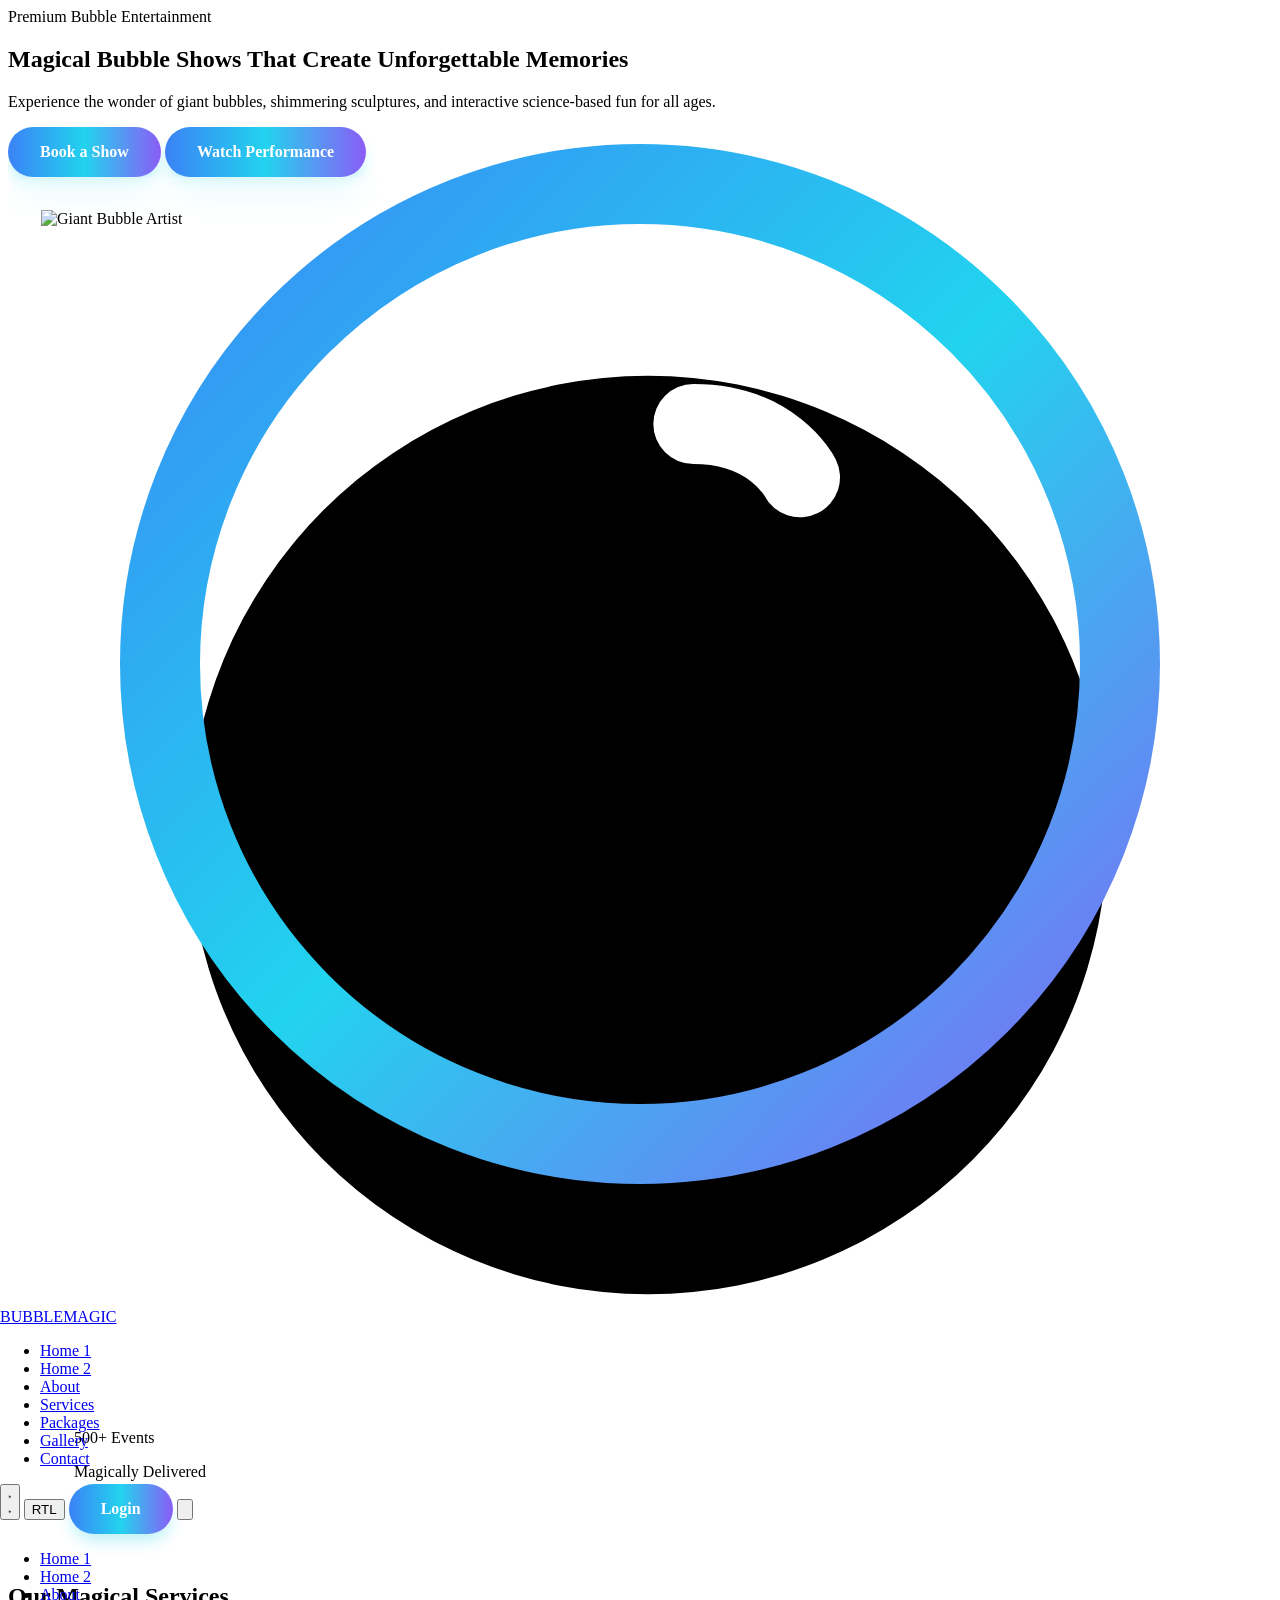
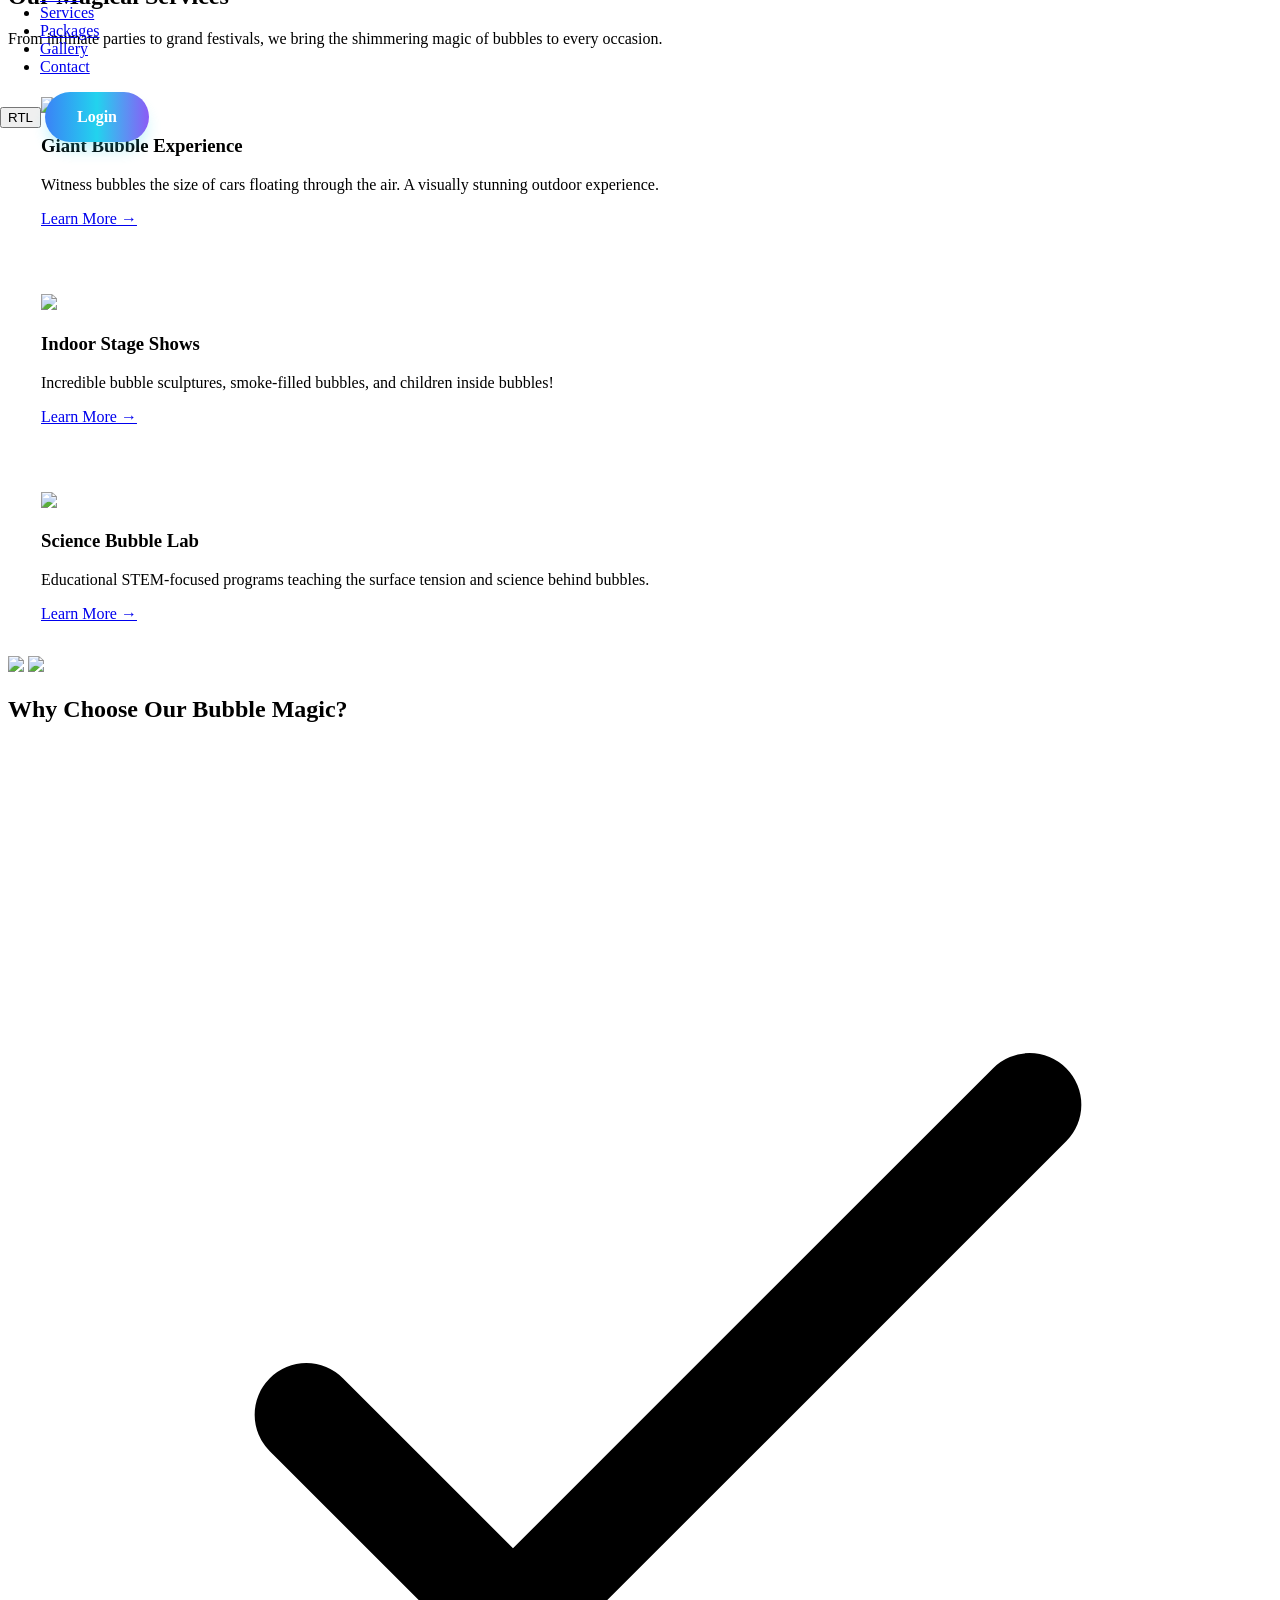
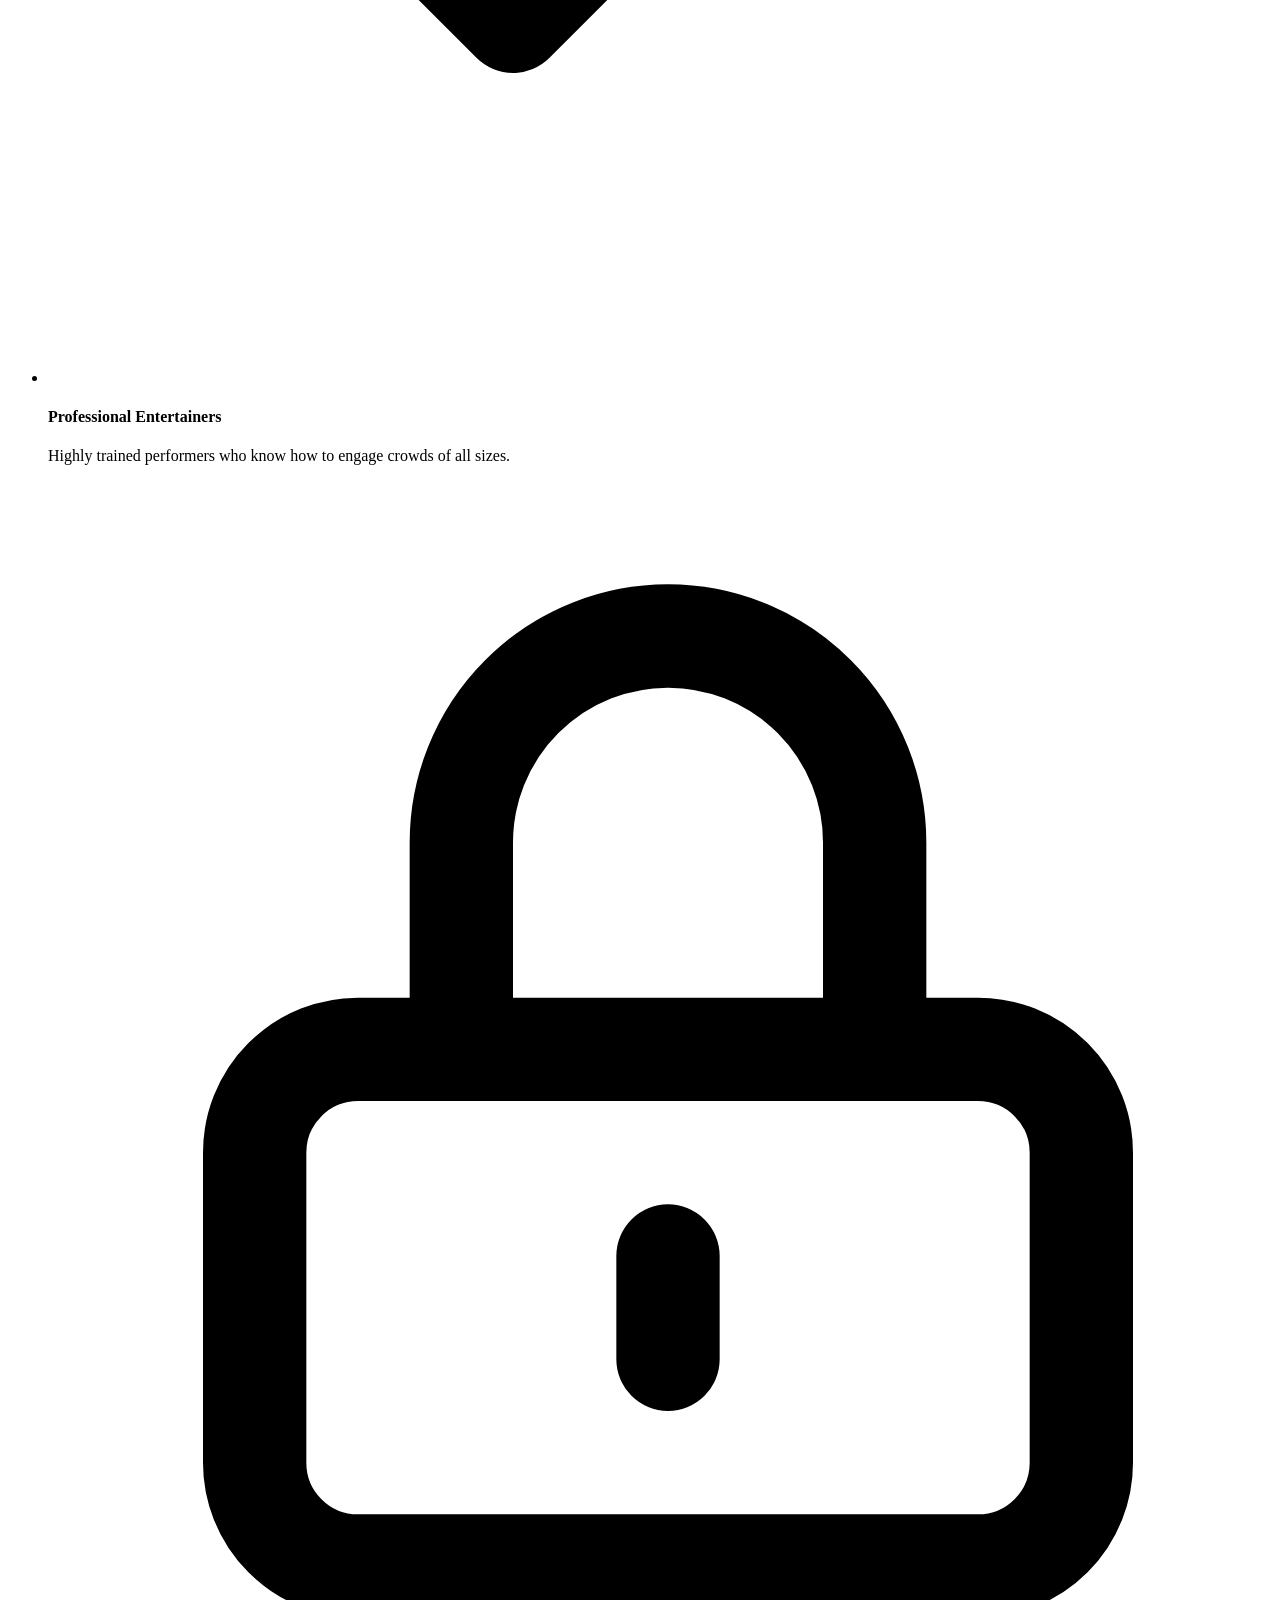
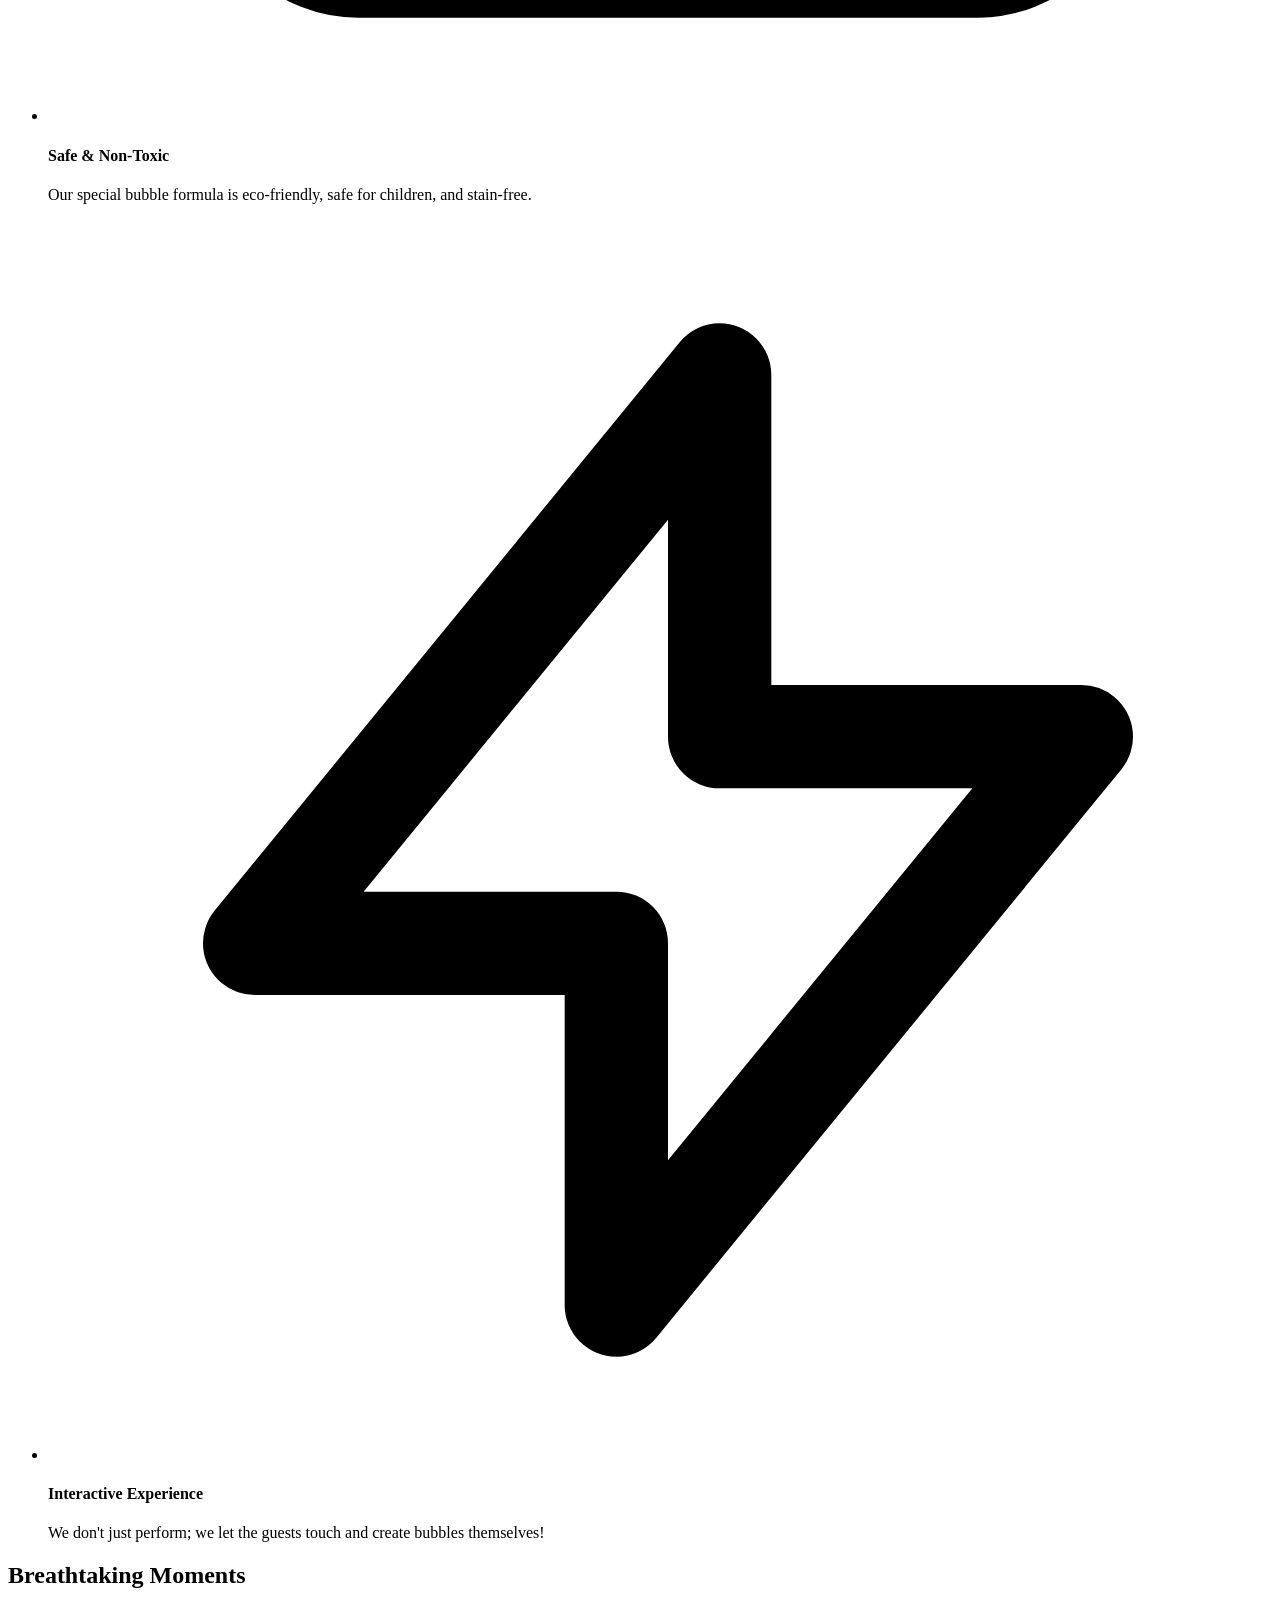
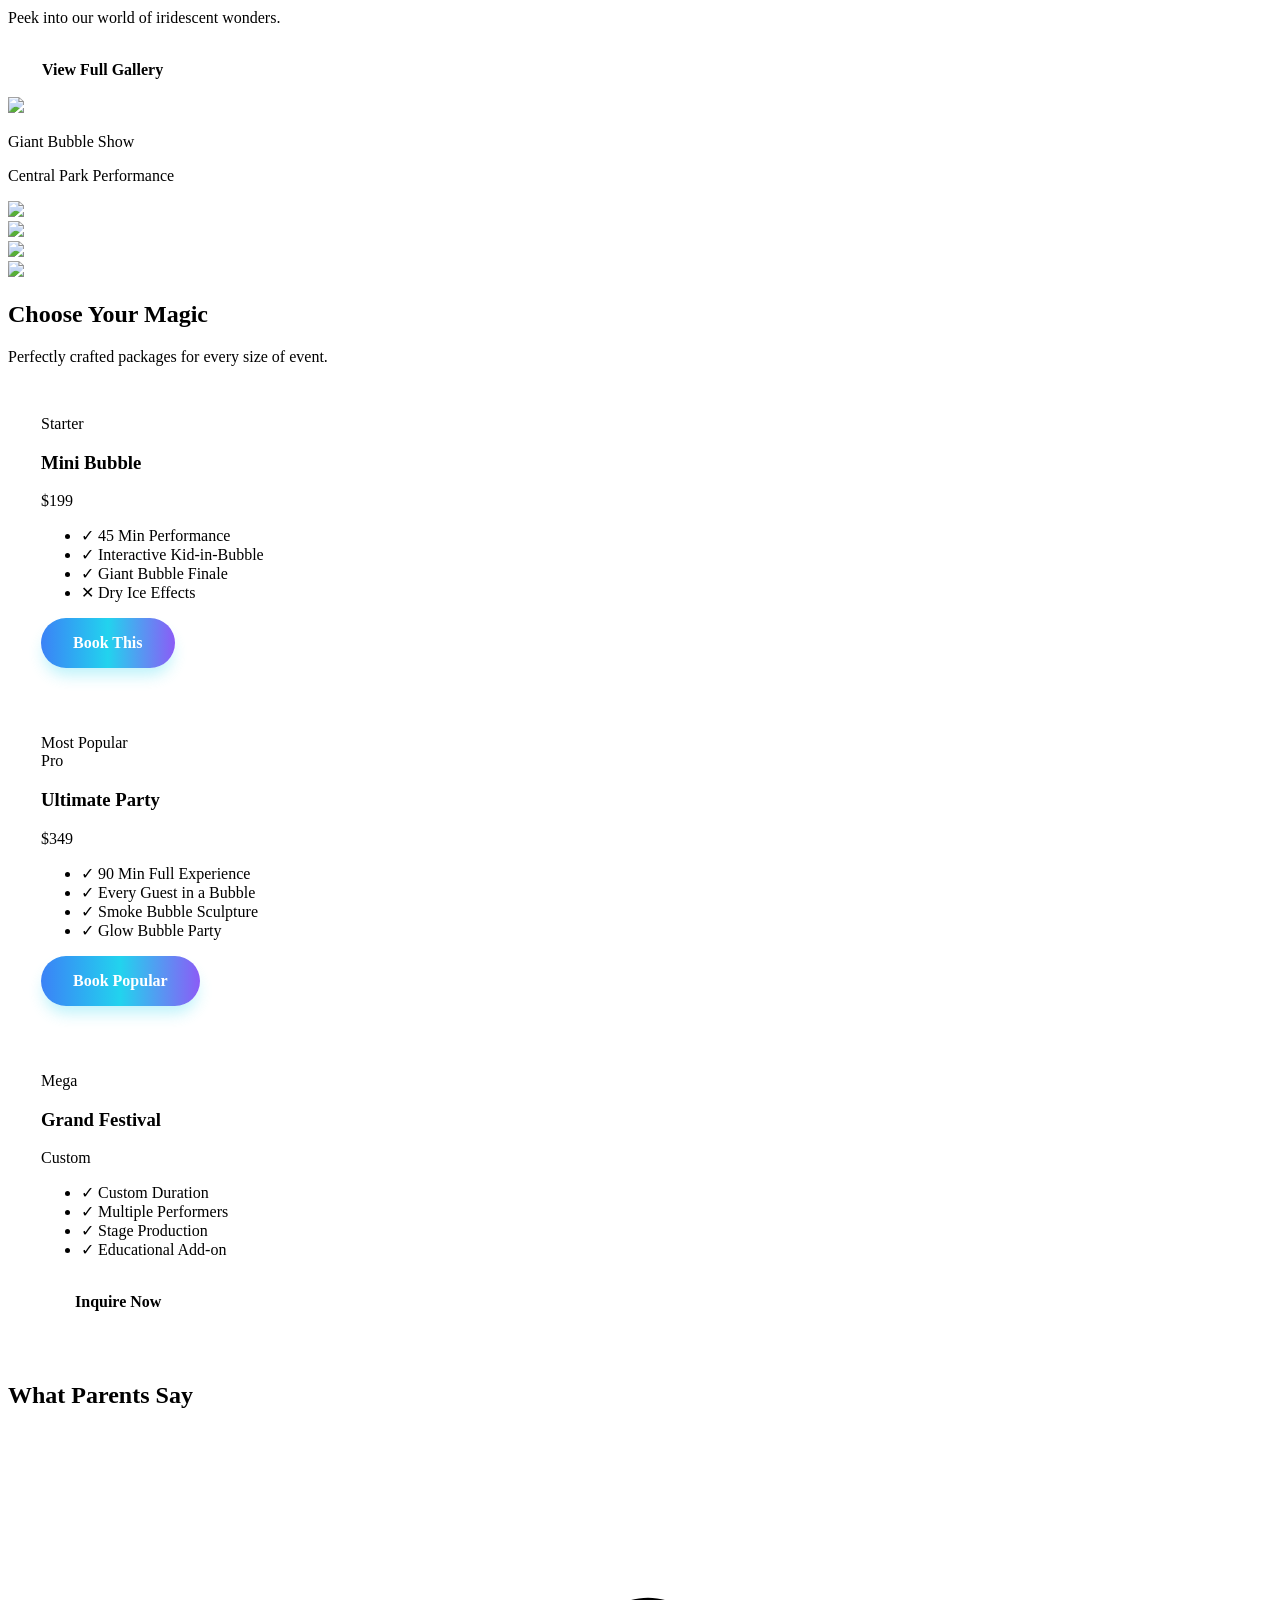
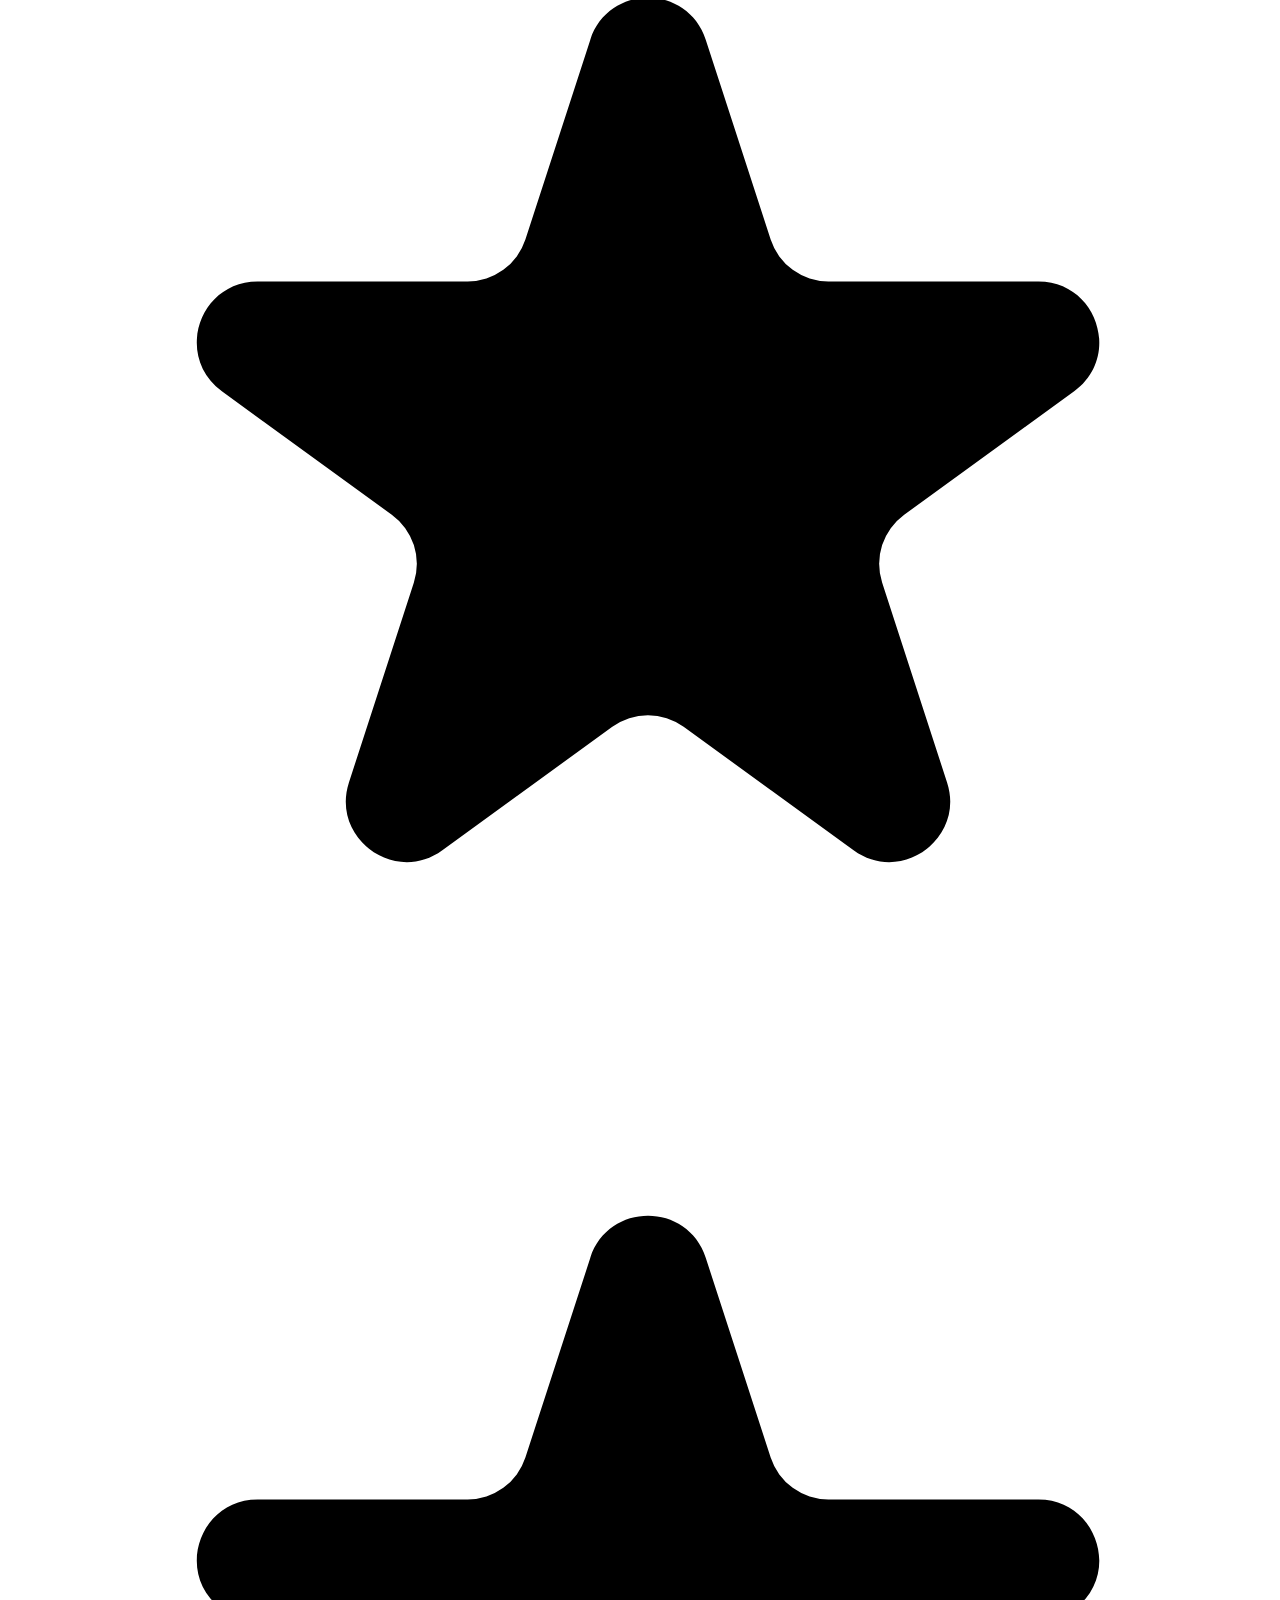
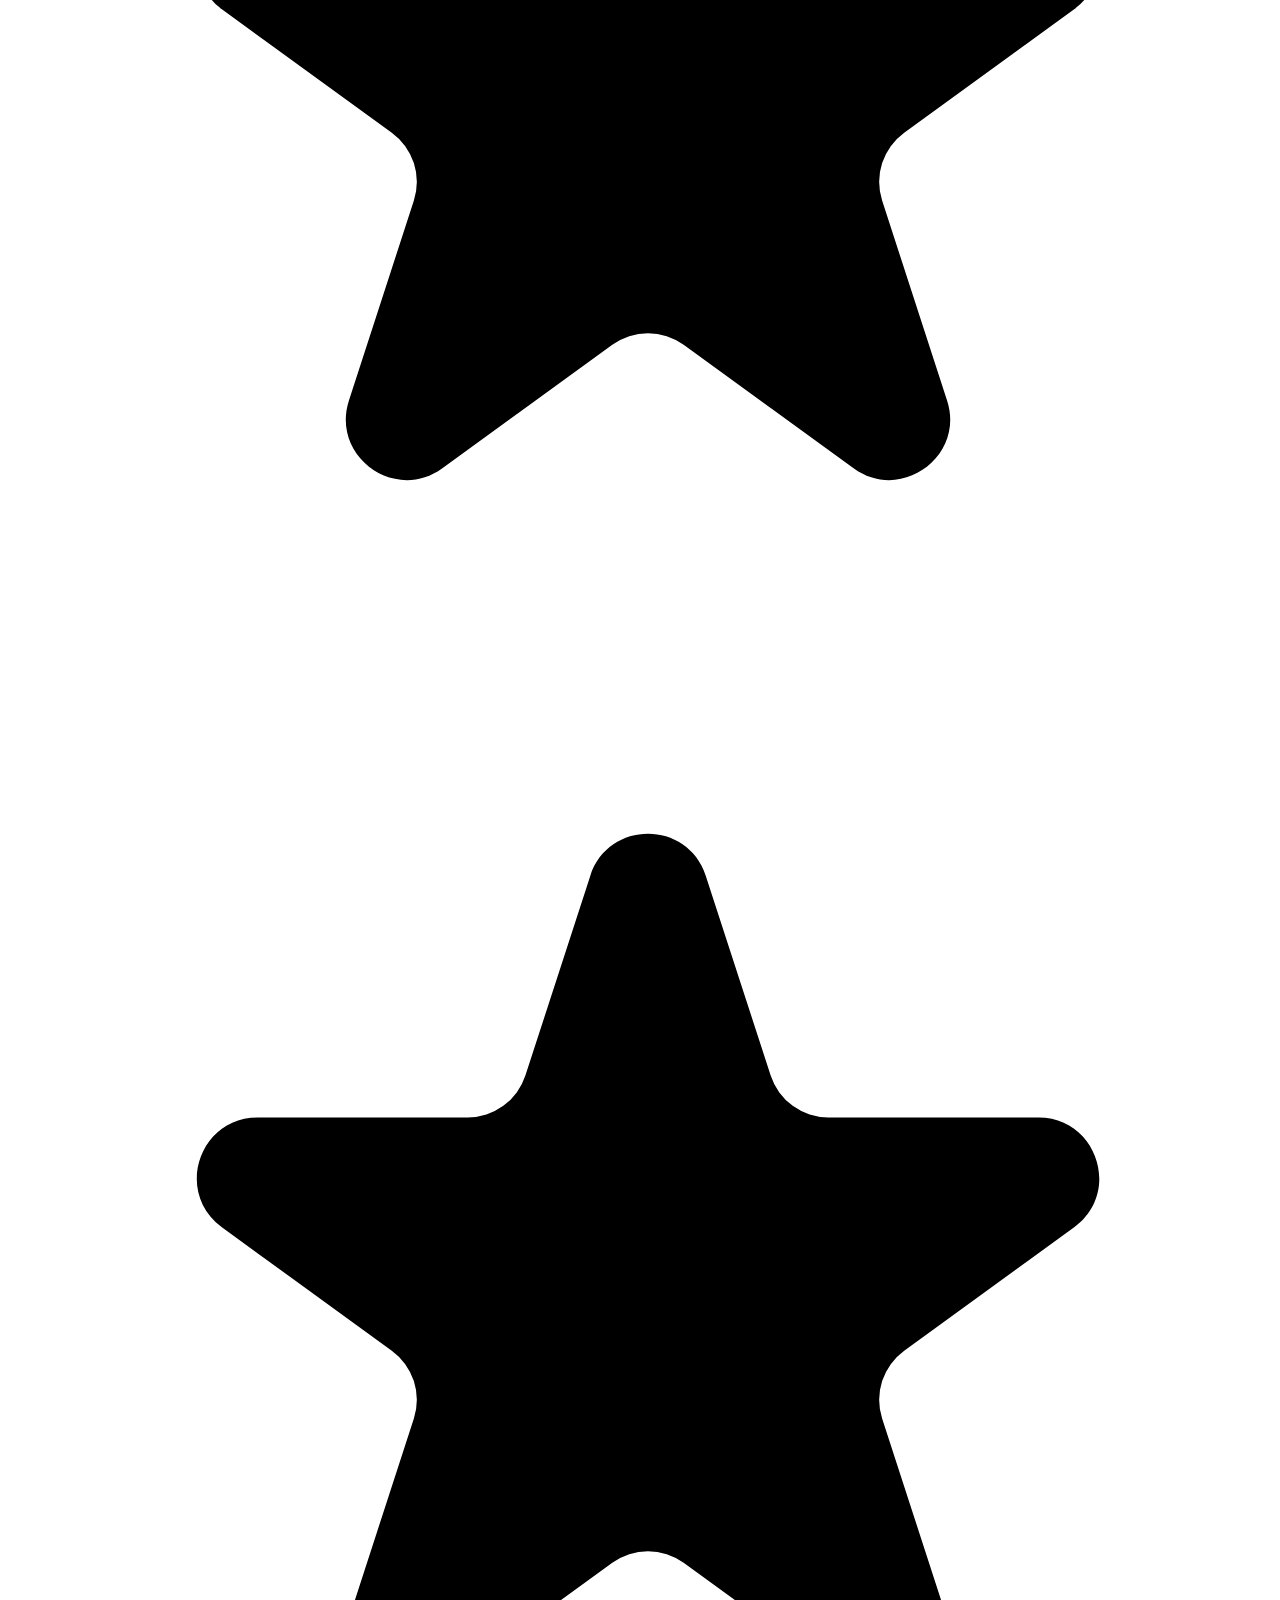
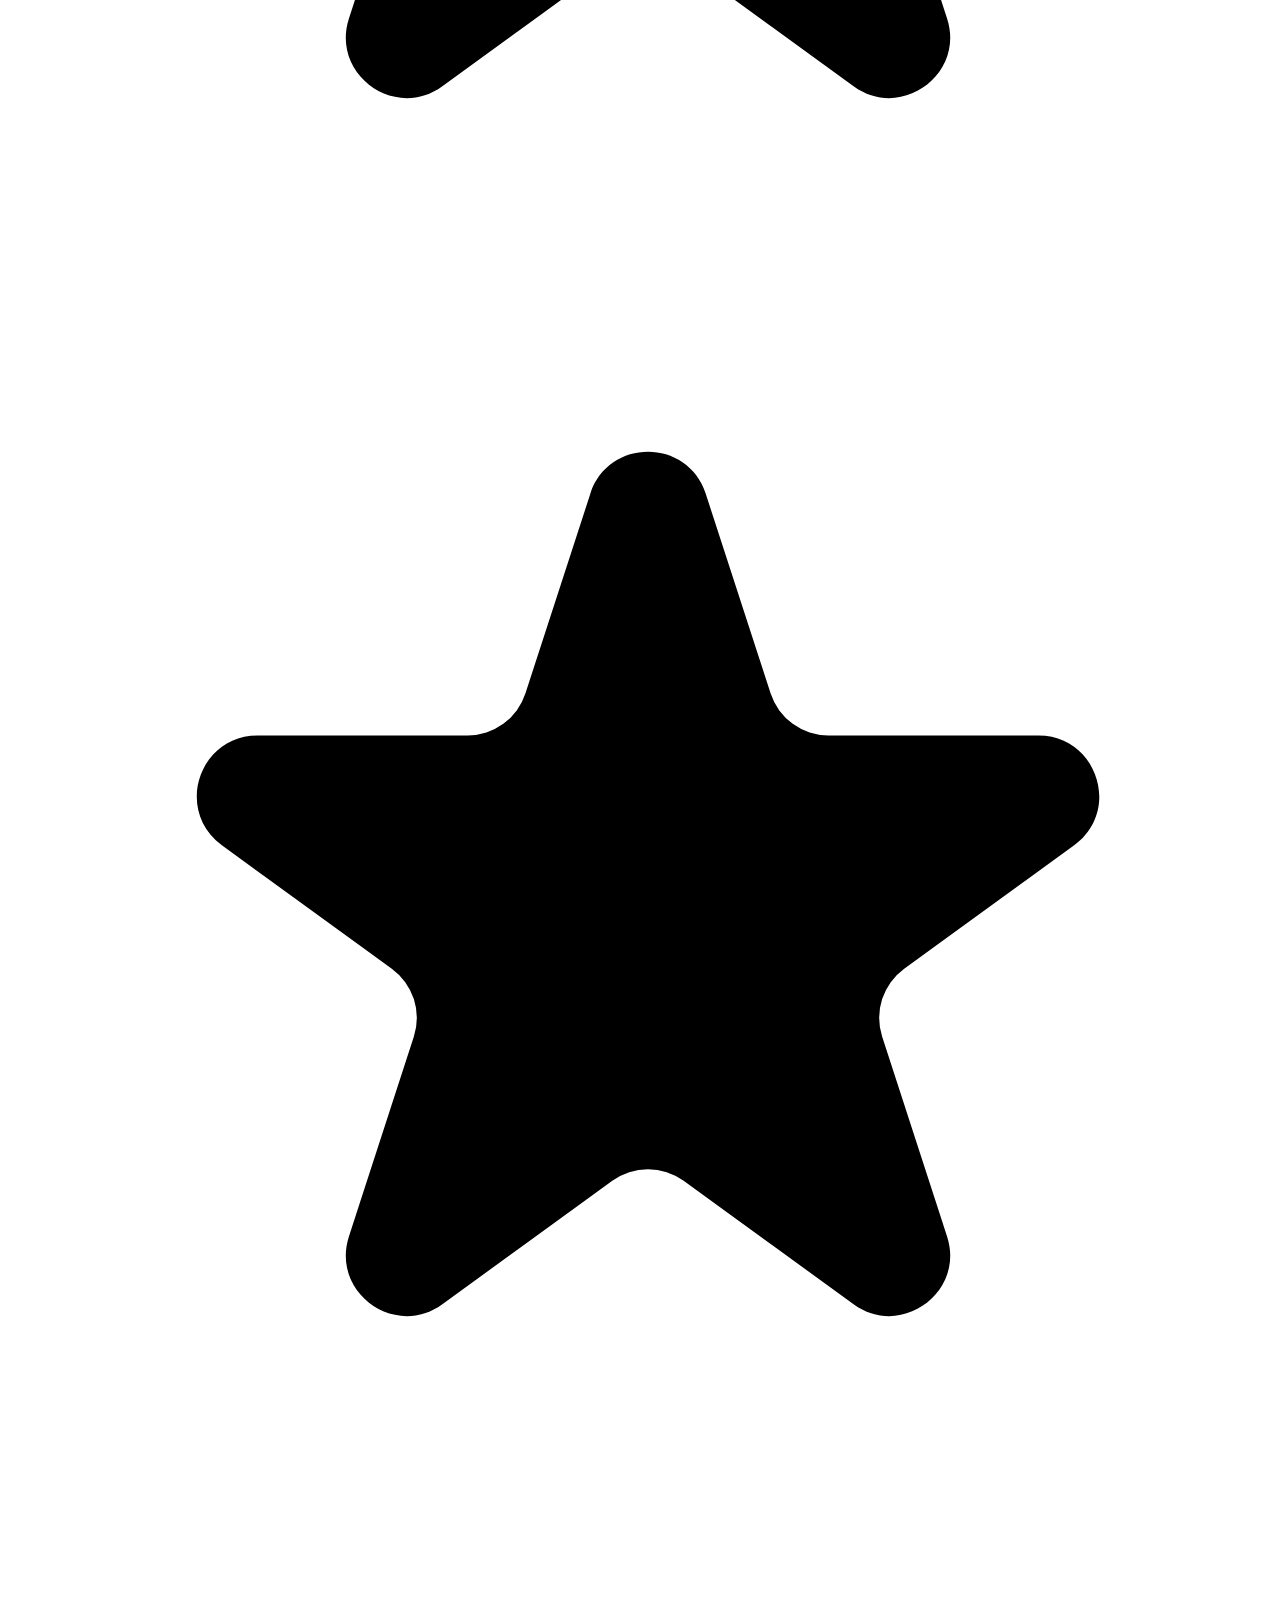
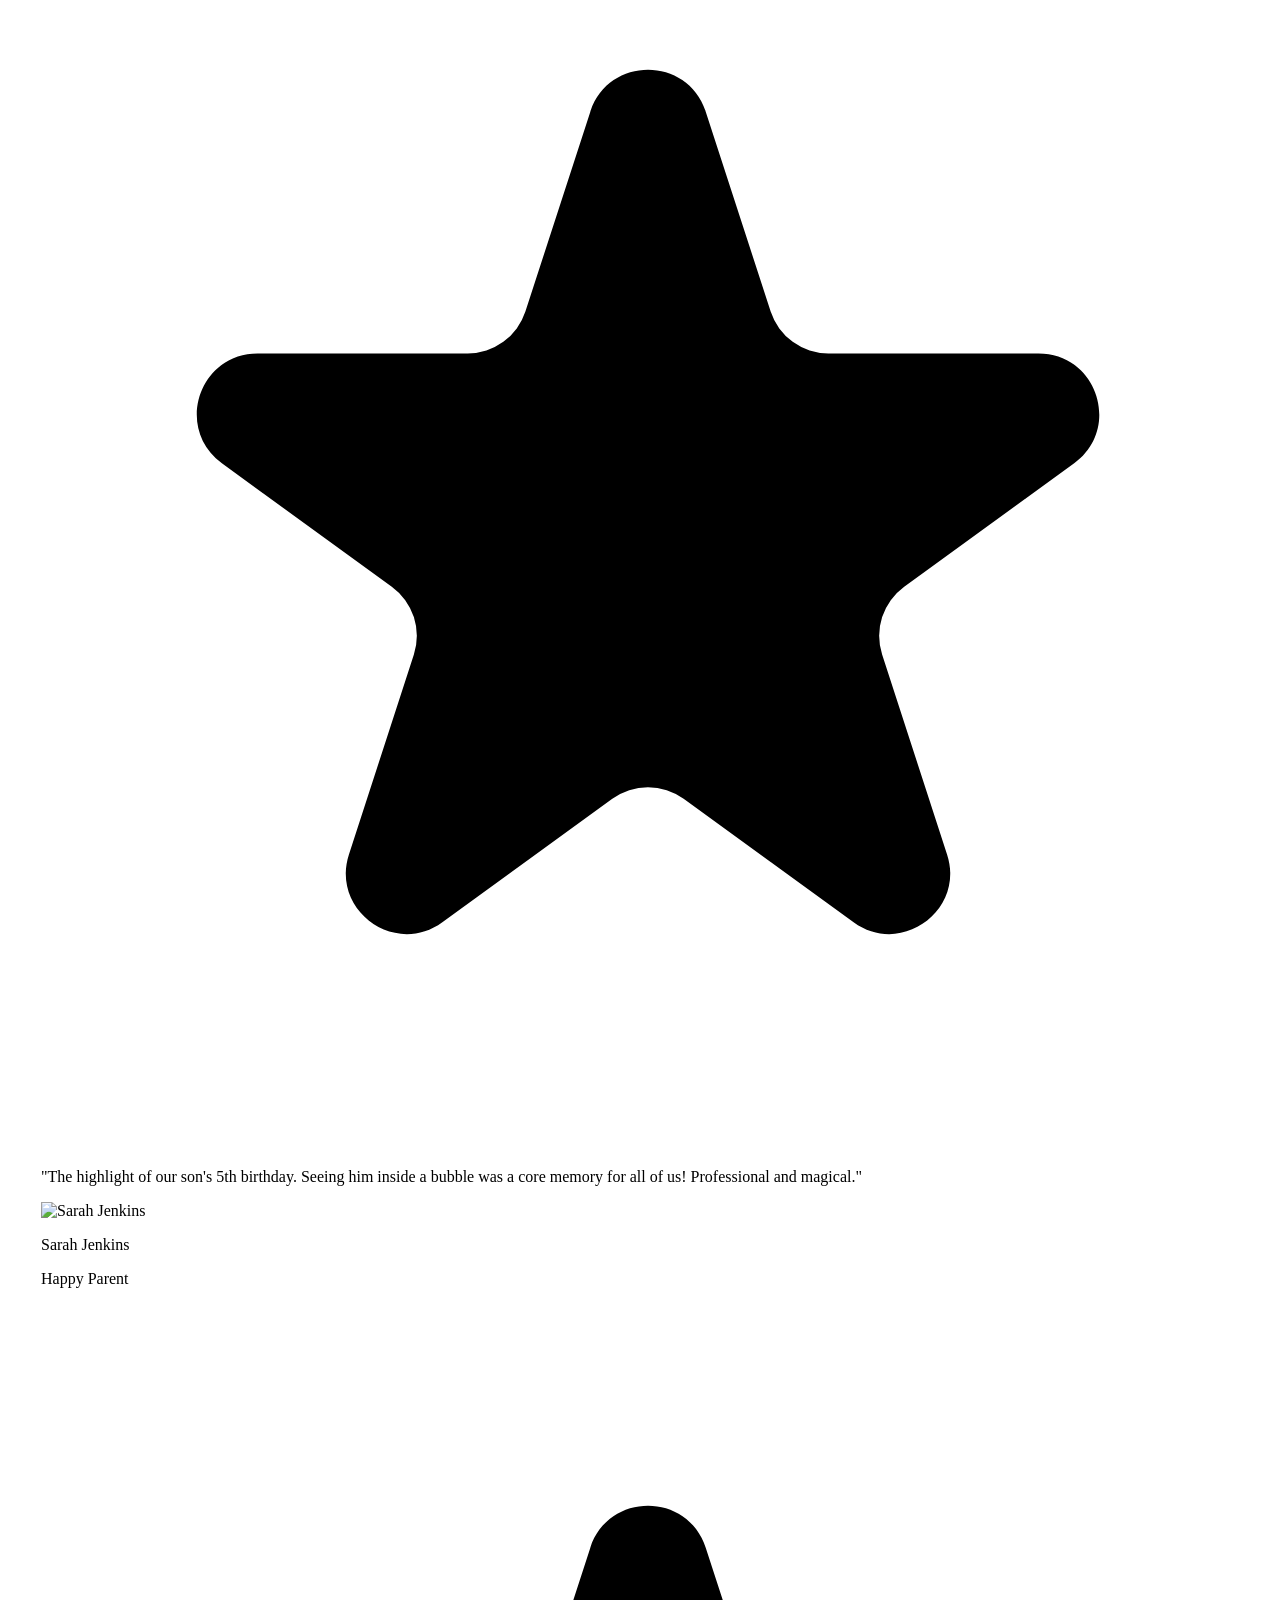
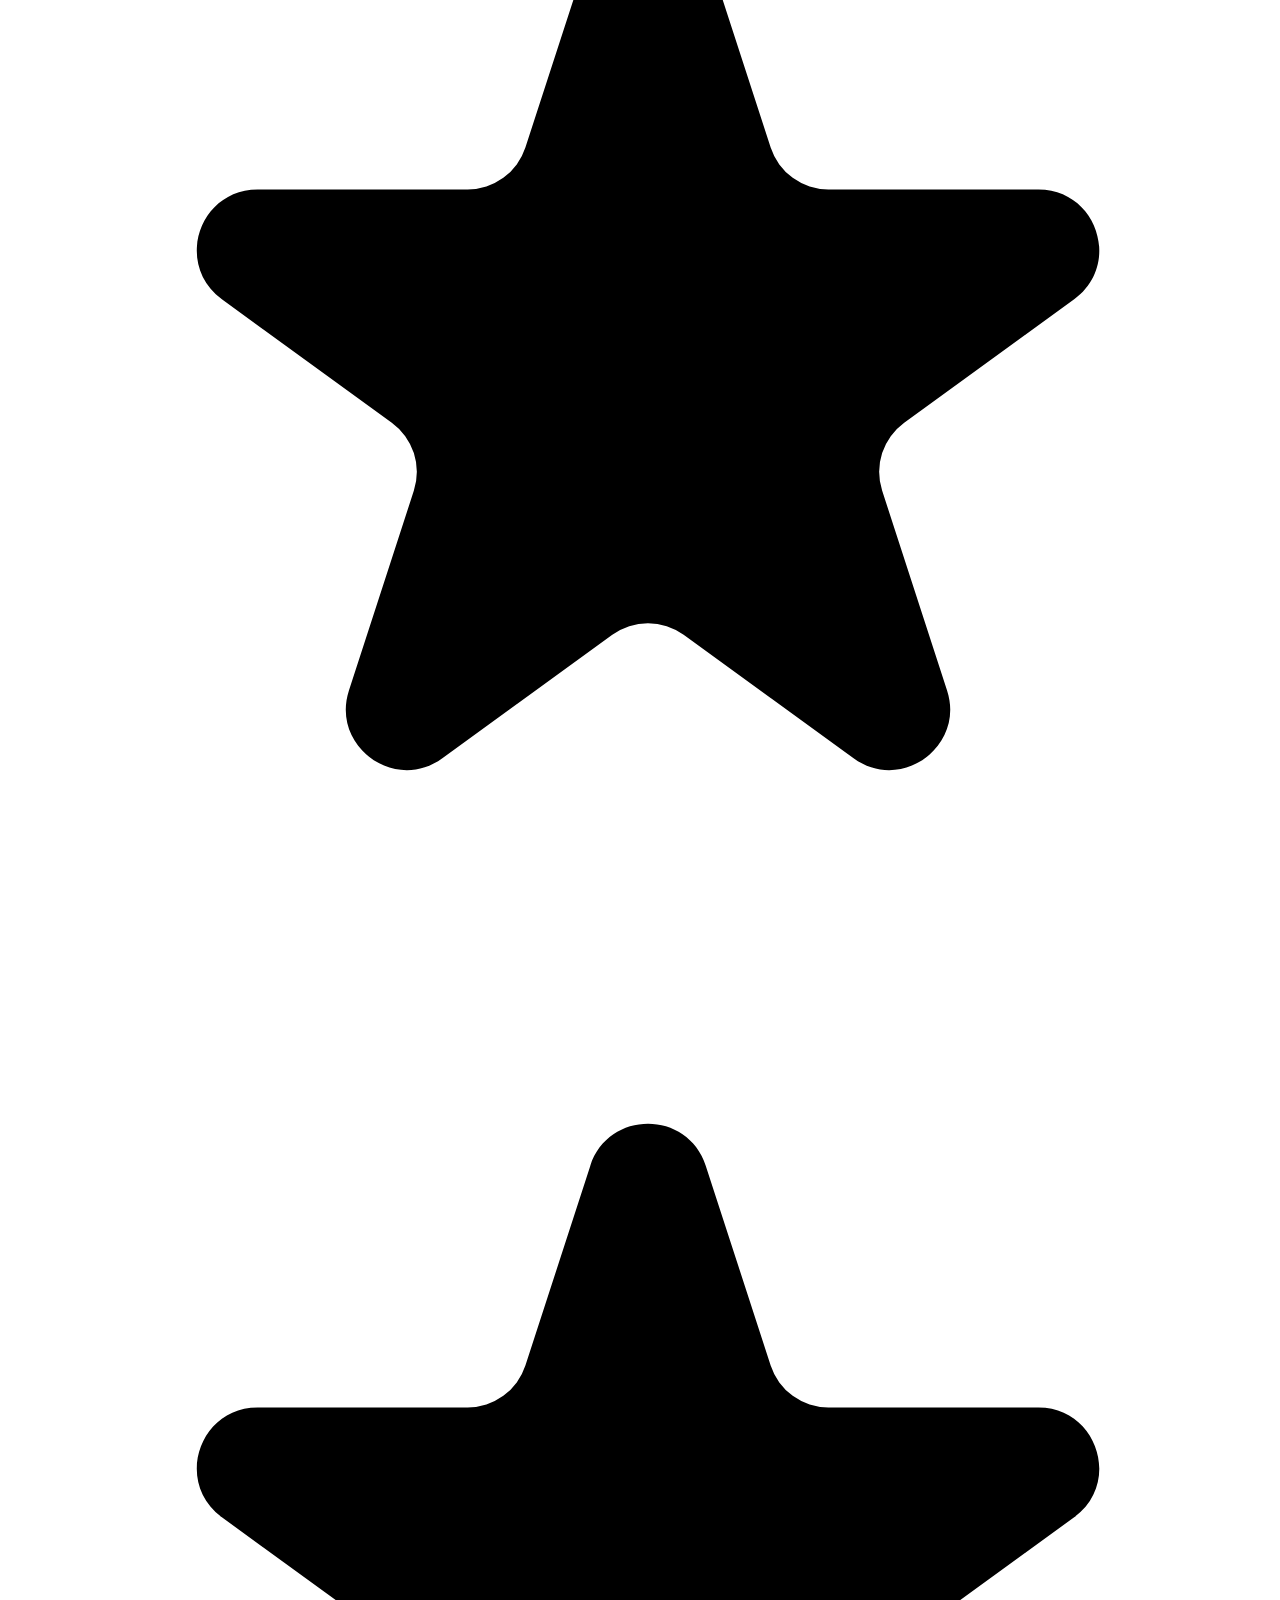
==== index.html @ 110a1aa5 "first commit" ====
<!DOCTYPE html>
<html lang="en">
<head>
    <meta charset="UTF-8">
    <meta name="viewport" content="width=device-width, initial-scale=1.0">
    <title>Magical Bubble Shows | Bubble Show & Giant Bubble Entertainment</title>
    <meta name="description" content="Premium bubble entertainment for kids parties, festivals, and corporate events. Magical giant bubble shows that create unforgettable memories.">
    
    <!-- Fonts -->
    <link rel="preconnect" href="https://fonts.googleapis.com">
    <link rel="preconnect" href="https://fonts.gstatic.com" crossorigin>
    <link href="https://fonts.googleapis.com/css2?family=Inter:wght@400;500;600;700&family=Poppins:wght@700;800;900&family=Fredoka:wght@400;600&display=swap" rel="stylesheet">
    
    <!-- Scripts & Styles -->
    <script src="https://cdn.tailwindcss.com"></script>
    <link rel="stylesheet" href="https://unpkg.com/aos@next/dist/aos.css" />
    <link rel="stylesheet" href="assets/css/style.css">
    
    <script>
        tailwind.config = {
            darkMode: 'class',
            theme: {
                extend: {
                    colors: {
                        primary: '#3B82F6',
                        cyan: '#22D3EE',
                        purple: '#8B5CF6',
                        dark: '#0F172A',
                    },
                    fontFamily: {
                        sans: ['Inter', 'sans-serif'],
                        poppins: ['Poppins', 'sans-serif'],
                        fredoka: ['Fredoka', 'sans-serif'],
                    }
                }
            }
        }
    </script>
    <style>
        /* Premium Design System - Standard CSS to remove IDE warnings */
        :root {
            --primary: #3B82F6;
            --cyan: #22D3EE;
            --purple: #8B5CF6;
            --dark: #0F172A;
        }

        .btn-primary {
            display: inline-flex;
            align-items: center;
            justify-content: center;
            gap: 0.5rem;
            padding: 1rem 2rem;
            background: linear-gradient(to right, var(--primary), var(--cyan), var(--purple));
            color: white;
            border-radius: 9999px;
            font-weight: 700;
            border: none;
            cursor: pointer;
            transition: all 0.3s cubic-bezier(0.4, 0, 0.2, 1);
            box-shadow: 0 10px 15px -3px rgba(34, 211, 238, 0.3);
            text-decoration: none;
        }

        .btn-primary:hover {
            transform: translateY(-2px) scale(1.05);
            box-shadow: 0 20px 25px -5px rgba(34, 211, 238, 0.4);
        }

        .btn-secondary {
            display: inline-flex;
            align-items: center;
            justify-content: center;
            gap: 0.5rem;
            padding: 1rem 2rem;
            background: rgba(255, 255, 255, 0.1);
            backdrop-filter: blur(12px);
            -webkit-backdrop-filter: blur(12px);
            color: inherit;
            border-radius: 9999px;
            font-weight: 700;
            border: 2px solid rgba(255, 255, 255, 0.2);
            cursor: pointer;
            transition: all 0.3s ease;
            text-decoration: none;
        }

        .btn-secondary:hover {
            background: rgba(255, 255, 255, 0.2);
        }

        .glass-card {
            background: rgba(255, 255, 255, 0.05);
            backdrop-filter: blur(16px);
            -webkit-backdrop-filter: blur(16px);
            border: 1px solid rgba(255, 255, 255, 0.1);
            border-radius: 1.5rem;
            padding: 2rem;
            transition: all 0.5s ease;
        }

        .dark .glass-card {
            background: rgba(15, 23, 42, 0.6);
        }

        .nav-sticky {
            position: fixed;
            top: 0;
            left: 0;
            width: 100%;
            z-index: 50;
            transition: all 0.3s ease;
            padding: 1.5rem 0;
        }

        .nav-sticky.scrolled {
            padding: 0.75rem 0;
            background: rgba(255, 255, 255, 0.8);
            backdrop-filter: blur(20px);
            -webkit-backdrop-filter: blur(20px);
            box-shadow: 0 4px 6px -1px rgba(0, 0, 0, 0.1);
        }

        .dark .nav-sticky.scrolled {
            background: rgba(15, 23, 42, 0.8);
        }

        /* Animation Utilities */
        @keyframes float {
            0%, 100% { transform: translateY(0); }
            50% { transform: translateY(-10px); }
        }

        .animate-float {
            animation: float 4s ease-in-out infinite;
        }
    </style>
</head>
<body class="bg-slate-50 dark:bg-dark text-slate-800 dark:text-white overflow-x-hidden">

    <!-- Navigation -->
    <header class="nav-sticky fixed top-0 w-full z-50 px-4 lg:px-12 transition-all duration-300">
        <nav class="max-w-7xl mx-auto flex items-center justify-between bg-white/10 dark:bg-dark/10 backdrop-blur-md border border-white/20 rounded-2xl px-4 py-3">
            <a href="index.html" class="flex items-center gap-2 group transition-all">
                <div class="relative w-8 h-8 sm:w-10 sm:h-10 flex items-center justify-center">
                    <div class="absolute inset-0 bg-gradient-to-tr from-primary via-cyan to-purple rounded-full blur-sm opacity-40 group-hover:opacity-100 transition-opacity"></div>
                    <svg class="w-6 h-6 sm:w-8 sm:h-8 relative z-10" viewBox="0 0 24 24" fill="none">
                        <circle cx="12" cy="12" r="9" stroke="url(#bubble-grad)" stroke-width="1.5"/>
                        <path d="M15 8.5C15 8.5 14.5 7.5 13 7.5" stroke="white" stroke-width="1.5" stroke-linecap="round"/>
                        <defs><linearGradient id="bubble-grad" x1="2" y1="2" x2="22" y2="22" gradientUnits="userSpaceOnUse"><stop stop-color="#3B82F6"/><stop offset="0.5" stop-color="#22D3EE"/><stop offset="1" stop-color="#8B5CF6"/></linearGradient></defs>
                    </svg>
                </div>
                <span class="text-xl sm:text-2xl font-black bg-gradient-to-r from-primary via-cyan to-purple bg-clip-text text-transparent font-poppins tracking-tight">BUBBLE<span class="text-slate-800 dark:text-white transition-colors">MAGIC</span></span>
            </a>
            
            <ul class="hidden lg:flex items-center gap-8 font-semibold">
                <li><a href="index.html" class="hover:text-cyan transition-colors">Home 1</a></li>
                <li><a href="home-2.html" class="hover:text-cyan transition-colors">Home 2</a></li>
                <li><a href="about.html" class="hover:text-cyan transition-colors">About</a></li>
                <li><a href="services.html" class="hover:text-cyan transition-colors">Services</a></li>
                <li><a href="packages.html" class="hover:text-cyan transition-colors">Packages</a></li>
                <li><a href="gallery.html" class="hover:text-cyan transition-colors">Gallery</a></li>
                
                <li><a href="contact.html" class="hover:text-cyan transition-colors">Contact</a></li>
            </ul>

            <div class="flex items-center gap-2 sm:gap-4">
                <button onclick="toggleTheme()" class="p-2 rounded-full bg-white/20 hover:bg-white/30 transition-all">
                    <svg class="w-5 h-5 dark:hidden" fill="currentColor" viewBox="0 0 20 20"><path d="M10 2a1 1 0 011 1v1a1 1 0 11-2 0V3a1 1 0 011-1zm4 8a4 4 0 11-8 0 4 4 0 018 0zm-.464 4.95l.707.707a1 1 0 001.414-1.414l-.707-.707a1 1 0 00-1.414 1.414zm2.12-10.607a1 1 0 010 1.414l-.706.707a1 1 0 11-1.414-1.414l.707-.707a1 1 0 011.414 0zM17 11a1 1 0 100-2h-1a1 1 0 100 2h1zm-7 4a1 1 0 011 1v1a1 1 0 11-2 0v-1a1 1 0 011-1zM5.05 6.464A1 1 0 106.465 5.05l-.708-.707a1 1 0 00-1.414 1.414l.707.707zm1.414 8.486l-.707.707a1 1 0 01-1.414-1.414l.707-.707a1 1 0 011.414 1.414zM4 11a1 1 0 100-2H3a1 1 0 000 2h1z"/></svg>
                    <svg class="w-5 h-5 hidden dark:block text-yellow-400" fill="currentColor" viewBox="0 0 20 20"><path d="M10 2a1 1 0 011 1v1a1 1 0 11-2 0V3a1 1 0 011-1zm4 8a4 4 0 11-8 0 4 4 0 018 0zm-.464 4.95l.707.707a1 1 0 001.414-1.414l-.707-.707a1 1 0 00-1.414 1.414zm2.12-10.607a1 1 0 010 1.414l-.706.707a1 1 0 11-1.414-1.414l.707-.707a1 1 0 011.414 0zM17 11a1 1 0 100-2h-1a1 1 0 100 2h1zm-7 4a1 1 0 011 1v1a1 1 0 11-2 0v-1a1 1 0 011-1zM5.05 6.464A1 1 0 106.465 5.05l-.708-.707a1 1 0 00-1.414 1.414l.707.707zm1.414 8.486l-.707.707a1 1 0 01-1.414-1.414l.707-.707a1 1 0 011.414 1.414zM4 11a1 1 0 100-2H3a1 1 0 000 2h1z"/></svg>
                </button>
                <button onclick="document.documentElement.dir = document.documentElement.dir === 'rtl' ? 'ltr' : 'rtl'" class="font-bold text-xs px-3 py-1.5 rounded-full bg-slate-200 dark:bg-white/20 hover:bg-slate-300 dark:hover:bg-white/30 transition-all uppercase tracking-wider">RTL</button>
                <a href="login.html" class="hidden lg:inline-flex btn-primary py-2 px-6 text-sm">Login</a>
                <button class="lg:hidden p-2 text-slate-800 dark:text-white hover:text-primary transition-colors" onclick="document.getElementById('mobile-menu')?.classList.toggle('hidden')"><svg class="w-6 h-6" fill="none" stroke="currentColor" viewBox="0 0 24 24"><path stroke-linecap="round" stroke-linejoin="round" stroke-width="2" d="M4 6h16M4 12h16M4 18h16"></path></svg></button>
            </div>
        </nav>
        <!-- Mobile Menu -->
        <div id="mobile-menu" class="hidden lg:hidden mt-2 bg-white/95 dark:bg-dark/95 backdrop-blur-xl border border-slate-200 dark:border-white/10 rounded-2xl p-6 absolute top-full left-6 right-6 shadow-2xl">
            <ul class="flex flex-col gap-4 font-semibold text-center mb-6">
                <li><a href="index.html" class="hover:text-cyan transition-colors block">Home 1</a></li>
                <li><a href="home-2.html" class="hover:text-cyan transition-colors block">Home 2</a></li>
                <li><a href="about.html" class="hover:text-cyan transition-colors block">About</a></li>
                <li><a href="services.html" class="hover:text-cyan transition-colors block">Services</a></li>
                <li><a href="packages.html" class="hover:text-cyan transition-colors block">Packages</a></li>
                <li><a href="gallery.html" class="hover:text-cyan transition-colors block">Gallery</a></li>
                <li><a href="contact.html" class="hover:text-cyan transition-colors block">Contact</a></li>
            </ul>
            <div class="flex flex-col gap-4 items-center border-t border-slate-200 dark:border-white/10 pt-6">
                <button onclick="document.documentElement.dir = document.documentElement.dir === 'rtl' ? 'ltr' : 'rtl'" class="font-bold text-sm px-6 py-3 rounded-full bg-slate-200 dark:bg-white/20 hover:bg-slate-300 dark:hover:bg-white/30 transition-all uppercase tracking-wider w-full">RTL</button>
                <a href="login.html" class="btn-primary py-3 px-6 text-sm w-full text-center">Login</a>
            </div>
        </div>
    </header>

    <!-- Section 1: Hero Banner -->
    <section class="relative min-h-screen flex items-center justify-center pt-32 lg:pt-40 overflow-hidden">
        <div class="absolute inset-0 bg-gradient-to-br from-primary/10 via-cyan/5 to-purple/10 -z-10"></div>
        
        <div class="container mx-auto px-6 grid lg:grid-cols-2 gap-12 items-center relative z-10">
            <div data-aos="fade-right">
                <span class="inline-block px-4 py-2 rounded-full bg-cyan/10 text-cyan font-bold text-sm mb-6 uppercase tracking-widest">Premium Bubble Entertainment</span>
                <h1 class="text-5xl lg:text-7xl font-black leading-tight mb-8">
                    Magical Bubble Shows That Create <span class="bg-gradient-to-r from-primary to-purple bg-clip-text text-transparent">Unforgettable Memories</span>
                </h1>
                <p class="text-xl text-slate-600 dark:text-slate-300 mb-10 max-w-lg">
                    Experience the wonder of giant bubbles, shimmering sculptures, and interactive science-based fun for all ages.
                </p>
                <div class="flex flex-col sm:flex-row gap-4">
                    <a href="contact.html" class="btn-primary w-full sm:w-auto">Book a Show</a>
                    <a href="gallery.html" class="btn-primary w-full sm:w-auto">Watch Performance</a>
                </div>
            </div>
            
            <div class="relative" data-aos="fade-left">
                <div class="glass-card p-4 relative group">
                    <img src="https://media.istockphoto.com/id/841828858/photo/man-artist-blowing-many-soap-bubble-soap-bubble-show-in-black-studio.jpg?s=612x612&w=0&k=20&c=dSyD3SGDyZCARepNvfq2S4tPa-OpdMaSAuXjoJ5jAQQ=" alt="Giant Bubble Artist" class="rounded-2xl w-full h-[500px] object-cover">
                    <div class="absolute -bottom-6 -right-6 glass-card p-6 flex items-center gap-4 animate-bounce-slow">
                        <div class="w-12 h-12 rounded-full bg-cyan/20 flex items-center justify-center text-cyan">
                            <svg class="w-6 h-6" fill="currentColor" viewBox="0 0 20 20"><path d="M10 18a8 8 0 100-16 8 8 0 000 16zm1-11a1 1 0 10-2 0v2H7a1 1 0 100 2h2v2a1 1 0 102 0v-2h2a1 1 0 100-2h-2V7z"/></svg>
                        </div>
                        <div>
                            <p class="font-bold">500+ Events</p>
                            <p class="text-xs opacity-70">Magically Delivered</p>
                        </div>
                    </div>
                </div>
                <!-- Floating Glass Card Decorations -->
                <div class="absolute -top-10 -left-10 w-32 h-32 bg-primary/20 blur-3xl rounded-full"></div>
            </div>
        </div>
    </section>

    <!-- Section 2: Services -->
    <section class="py-24 bg-white dark:bg-dark/50 relative">
        <div class="container mx-auto px-6">
            <div class="text-center mb-20" data-aos="fade-up">
                <h2 class="text-4xl lg:text-5xl font-black mb-4">Our Magical Services</h2>
                <p class="text-lg opacity-70 max-w-2xl mx-auto">From intimate parties to grand festivals, we bring the shimmering magic of bubbles to every occasion.</p>
            </div>
            
            <div class="grid md:grid-cols-2 lg:grid-cols-3 gap-8">
                <!-- Service 1 -->
                <div class="glass-card group hover:-translate-y-2" data-aos="fade-up" data-aos-delay="100">
                    <div class="h-48 rounded-2xl mb-6 overflow-hidden">
                        <img src="https://playandgo.com.au/wp-content/uploads/2025/03/big-bubble-show-pic5.jpg" class="w-full h-full object-cover group-hover:scale-110 transition-transform duration-500">
                    </div>
                    <h3 class="text-2xl font-bold mb-3">Giant Bubble Experience</h3>
                    <p class="opacity-70 mb-6">Witness bubbles the size of cars floating through the air. A visually stunning outdoor experience.</p>
                    <a href="services.html" class="text-primary font-bold flex items-center gap-2 hover:gap-3 transition-all">Learn More →</a>
                </div>
                <!-- Service 2 -->
                <div class="glass-card group hover:-translate-y-2" data-aos="fade-up" data-aos-delay="200">
                    <div class="h-48 rounded-2xl mb-6 overflow-hidden">
                        <img src="https://encrypted-tbn0.gstatic.com/images?q=tbn:ANd9GcTk02wEgrDyN7sqBUVdsnS5CxMbBmZnYTeo1g&s" class="w-full h-full object-cover group-hover:scale-110 transition-transform duration-500">
                    </div>
                    <h3 class="text-2xl font-bold mb-3">Indoor Stage Shows</h3>
                    <p class="opacity-70 mb-6">Incredible bubble sculptures, smoke-filled bubbles, and children inside bubbles!</p>
                    <a href="services.html" class="text-primary font-bold flex items-center gap-2 hover:gap-3 transition-all">Learn More →</a>
                </div>
                <!-- Service 3 -->
                <div class="glass-card group hover:-translate-y-2" data-aos="fade-up" data-aos-delay="300">
                    <div class="h-48 rounded-2xl mb-6 overflow-hidden">
                        <img src="https://glamadelaide.com.au/wp-content/uploads/2022/02/Bubble-Show.jpg" class="w-full h-full object-cover group-hover:scale-110 transition-transform duration-500">
                    </div>
                    <h3 class="text-2xl font-bold mb-3">Science Bubble Lab</h3>
                    <p class="opacity-70 mb-6">Educational STEM-focused programs teaching the surface tension and science behind bubbles.</p>
                    <a href="services.html" class="text-primary font-bold flex items-center gap-2 hover:gap-3 transition-all">Learn More →</a>
                </div>
            </div>
        </div>
    </section>

    <!-- Section 3: Why Choose Us -->
    <section class="py-24 relative overflow-hidden">
        <div class="container mx-auto px-6">
            <div class="grid lg:grid-cols-2 gap-16 items-center">
                <div class="relative" data-aos="zoom-in">
                    <div class="grid grid-cols-2 gap-4">
                        <img src="https://img.freepik.com/free-photo/joyful-kid-having-fun_23-2151082454.jpg?semt=ais_hybrid&w=740&q=80" class="rounded-3xl h-64 w-full object-cover">
                        <img src="https://media.istockphoto.com/id/1211955457/photo/children-at-the-feast-soap-bubbles-show-childrens-party-to-burst-the-soap-bubble.jpg?s=612x612&w=0&k=20&c=3r5TgF_8BIxZ3OmuoOlHMnwAKgu41ho-8nFMOYsBHGM=" class="rounded-3xl h-64 w-full object-cover">
                    </div>
                  
                </div>
                
                <div data-aos="fade-left">
                    <h2 class="text-4xl lg:text-5xl font-black mb-8 leading-tight">Why Choose Our <span class="text-cyan italic">Bubble Magic?</span></h2>
                    <ul class="space-y-6">
                        <li class="flex items-start gap-4">
                            <div class="w-12 h-12 rounded-2xl bg-cyan/10 flex-shrink-0 flex items-center justify-center text-cyan">
                                <svg class="w-6 h-6" fill="none" stroke="currentColor" viewBox="0 0 24 24"><path stroke-linecap="round" stroke-linejoin="round" stroke-width="2" d="M5 13l4 4L19 7"/></svg>
                            </div>
                            <div>
                                <h4 class="text-xl font-bold mb-1">Professional Entertainers</h4>
                                <p class="opacity-70">Highly trained performers who know how to engage crowds of all sizes.</p>
                            </div>
                        </li>
                        <li class="flex items-start gap-4">
                            <div class="w-12 h-12 rounded-2xl bg-primary/10 flex-shrink-0 flex items-center justify-center text-primary">
                                <svg class="w-6 h-6" fill="none" stroke="currentColor" viewBox="0 0 24 24"><path stroke-linecap="round" stroke-linejoin="round" stroke-width="2" d="M12 15v2m-6 4h12a2 2 0 002-2v-6a2 2 0 00-2-2H6a2 2 0 00-2 2v6a2 2 0 002 2zm10-10V7a4 4 0 00-8 0v4h8z"/></svg>
                            </div>
                            <div>
                                <h4 class="text-xl font-bold mb-1">Safe & Non-Toxic</h4>
                                <p class="opacity-70">Our special bubble formula is eco-friendly, safe for children, and stain-free.</p>
                            </div>
                        </li>
                        <li class="flex items-start gap-4">
                            <div class="w-12 h-12 rounded-2xl bg-purple/10 flex-shrink-0 flex items-center justify-center text-purple">
                                <svg class="w-6 h-6" fill="none" stroke="currentColor" viewBox="0 0 24 24"><path stroke-linecap="round" stroke-linejoin="round" stroke-width="2" d="M13 10V3L4 14h7v7l9-11h-7z"/></svg>
                            </div>
                            <div>
                                <h4 class="text-xl font-bold mb-1">Interactive Experience</h4>
                                <p class="opacity-70">We don't just perform; we let the guests touch and create bubbles themselves!</p>
                            </div>
                        </li>
                    </ul>
                </div>
            </div>
        </div>
    </section>

    <!-- Section 4: Gallery Showcase -->
    <section class="py-24 bg-slate-900 text-white overflow-hidden">
        <div class="container mx-auto px-6">
            <div class="flex flex-col lg:flex-row items-end justify-between mb-16 gap-6">
                <div data-aos="fade-right">
                    <h2 class="text-4xl lg:text-5xl font-black mb-4 italic">Breathtaking Moments</h2>
                    <p class="text-lg opacity-60">Peek into our world of iridescent wonders.</p>
                </div>
                <a href="gallery.html" class="btn-secondary whitespace-nowrap" data-aos="fade-left">View Full Gallery</a>
            </div>
            
            <div class="grid grid-cols-1 md:grid-cols-2 lg:grid-cols-4 gap-4" data-aos="fade-up">
                <div class="lg:col-span-2 lg:row-span-2 overflow-hidden rounded-3xl relative group">
                    <img src="https://media.istockphoto.com/id/1421313801/photo/woman-magician-illusionist-circus-in-theatrical-clothes-stylish-hat-in-shows-soap-bubbles.jpg?s=612x612&w=0&k=20&c=rx16yKiH8K0sOxObho_Df_oBzafk0s_OnNfMkP2ocfk=" class="w-full h-full object-cover transition-transform duration-700 group-hover:scale-110">
                    <div class="absolute inset-0 bg-gradient-to-t from-black/80 to-transparent opacity-0 group-hover:opacity-100 transition-opacity p-8 flex flex-col justify-end">
                        <p class="font-bold text-xl">Giant Bubble Show</p>
                        <p class="opacity-70 text-sm">Central Park Performance</p>
                    </div>
                </div>
                <div class="overflow-hidden rounded-3xl h-64 relative group">
                    <img src="https://media.istockphoto.com/id/451193363/photo/female-mime-catching-bubbles-against-black-background.jpg?s=612x612&w=0&k=20&c=aWGJRD0e21hrbBh-HCrDVhmw5e1ey5A8_pZh58qNbUY=" class="w-full h-full object-cover transition-transform duration-700 group-hover:scale-110">
                </div>
                <div class="overflow-hidden rounded-3xl h-64 relative group">
                    <img src="https://www.welcometoskipton.com/wp-content/uploads/2025/11/ASF24-big-bubbles-scaled-1.jpg" class="w-full h-full object-cover transition-transform duration-700 group-hover:scale-110">
                </div>
                <div class="overflow-hidden rounded-3xl h-64 relative group">
                    <img src="https://www.discoverboynevalley.ie/sites/default/files/events/Ray_Bubbles.png" class="w-full h-full object-cover transition-transform duration-700 group-hover:scale-110">
                </div>
                <div class="overflow-hidden rounded-3xl h-64 relative group">
                    <img src="https://offloadmedia.feverup.com/secretldn.com/wp-content/uploads/2026/04/30124849/1620x1080_2_y23ycp-1024x683.jpg" class="w-full h-full object-cover transition-transform duration-700 group-hover:scale-110">
                </div>
            </div>
        </div>
    </section>

    <!-- Section 5: Party Packages -->
    <section class="py-24 bg-slate-50 dark:bg-dark">
        <div class="container mx-auto px-6">
            <div class="text-center mb-20" data-aos="fade-up">
                <h2 class="text-4xl lg:text-5xl font-black mb-4">Choose Your Magic</h2>
                <p class="opacity-70">Perfectly crafted packages for every size of event.</p>
            </div>
            
            <div class="grid lg:grid-cols-3 gap-8">
                <!-- Package 1 -->
                <div class="glass-card flex flex-col border-none bg-white dark:bg-white/5" data-aos="fade-up" data-aos-delay="100">
                    <div class="mb-8">
                        <span class="px-4 py-1 rounded-full bg-cyan/10 text-cyan text-xs font-bold uppercase">Starter</span>
                        <h3 class="text-3xl font-bold mt-4">Mini Bubble</h3>
                        <p class="text-4xl font-black mt-2 text-primary">$199</p>
                    </div>
                    <ul class="space-y-4 mb-10 flex-grow">
                        <li class="flex items-center gap-3"><span class="w-5 h-5 bg-green-500/20 text-green-500 rounded-full flex items-center justify-center text-[10px]">✓</span> 45 Min Performance</li>
                        <li class="flex items-center gap-3"><span class="w-5 h-5 bg-green-500/20 text-green-500 rounded-full flex items-center justify-center text-[10px]">✓</span> Interactive Kid-in-Bubble</li>
                        <li class="flex items-center gap-3"><span class="w-5 h-5 bg-green-500/20 text-green-500 rounded-full flex items-center justify-center text-[10px]">✓</span> Giant Bubble Finale</li>
                        <li class="opacity-30 flex items-center gap-3"><span class="w-5 h-5 bg-slate-200 rounded-full flex items-center justify-center text-[10px]">✕</span> Dry Ice Effects</li>
                    </ul>
                    <a href="contact.html" class="btn-primary w-full">Book This</a>
                </div>
                
                <!-- Package 2 -->
                <div class="glass-card flex flex-col border-primary bg-gradient-to-b from-primary/10 to-transparent relative lg:scale-110 z-10" data-aos="fade-up" data-aos-delay="200">
                    <div class="absolute -top-4 left-1/2 -translate-x-1/2 px-4 py-1 bg-primary text-white text-xs font-bold rounded-full uppercase">Most Popular</div>
                    <div class="mb-8">
                        <span class="px-4 py-1 rounded-full bg-purple/10 text-purple text-xs font-bold uppercase">Pro</span>
                        <h3 class="text-3xl font-bold mt-4">Ultimate Party</h3>
                        <p class="text-4xl font-black mt-2 text-primary">$349</p>
                    </div>
                    <ul class="space-y-4 mb-10 flex-grow">
                        <li class="flex items-center gap-3 font-bold"><span class="w-5 h-5 bg-green-500/20 text-green-500 rounded-full flex items-center justify-center text-[10px]">✓</span> 90 Min Full Experience</li>
                        <li class="flex items-center gap-3"><span class="w-5 h-5 bg-green-500/20 text-green-500 rounded-full flex items-center justify-center text-[10px]">✓</span> Every Guest in a Bubble</li>
                        <li class="flex items-center gap-3"><span class="w-5 h-5 bg-green-500/20 text-green-500 rounded-full flex items-center justify-center text-[10px]">✓</span> Smoke Bubble Sculpture</li>
                        <li class="flex items-center gap-3"><span class="w-5 h-5 bg-green-500/20 text-green-500 rounded-full flex items-center justify-center text-[10px]">✓</span> Glow Bubble Party</li>
                    </ul>
                    <a href="contact.html" class="btn-primary w-full shadow-xl shadow-primary/40">Book Popular</a>
                </div>

                <!-- Package 3 -->
                <div class="glass-card flex flex-col border-none bg-white dark:bg-white/5" data-aos="fade-up" data-aos-delay="300">
                    <div class="mb-8">
                        <span class="px-4 py-1 rounded-full bg-purple/10 text-purple text-xs font-bold uppercase">Mega</span>
                        <h3 class="text-3xl font-bold mt-4">Grand Festival</h3>
                        <p class="text-4xl font-black mt-2 text-primary">Custom</p>
                    </div>
                    <ul class="space-y-4 mb-10 flex-grow">
                        <li class="flex items-center gap-3"><span class="w-5 h-5 bg-green-500/20 text-green-500 rounded-full flex items-center justify-center text-[10px]">✓</span> Custom Duration</li>
                        <li class="flex items-center gap-3"><span class="w-5 h-5 bg-green-500/20 text-green-500 rounded-full flex items-center justify-center text-[10px]">✓</span> Multiple Performers</li>
                        <li class="flex items-center gap-3"><span class="w-5 h-5 bg-green-500/20 text-green-500 rounded-full flex items-center justify-center text-[10px]">✓</span> Stage Production</li>
                        <li class="flex items-center gap-3"><span class="w-5 h-5 bg-green-500/20 text-green-500 rounded-full flex items-center justify-center text-[10px]">✓</span> Educational Add-on</li>
                    </ul>
                    <a href="contact.html" class="btn-secondary w-full text-slate-800 dark:text-white">Inquire Now</a>
                </div>
            </div>
        </div>
    </section>

    <!-- Section 6: Testimonials + Booking CTA -->
    <section class="py-24 relative overflow-hidden">
        <div class="container mx-auto px-6">
            <div class="text-center mb-16" data-aos="fade-up">
                <h2 class="text-4xl lg:text-5xl font-black mb-4 italic">What Parents Say</h2>
            </div>
            
            <div class="grid md:grid-cols-2 lg:grid-cols-3 gap-8 mb-24">
                <div class="glass-card flex flex-col h-full" data-aos="fade-up" data-aos-delay="100">
                    <div class="flex gap-1 text-yellow-400 mb-4">
                        <svg class="w-5 h-5 fill-current" viewBox="0 0 20 20"><path d="M9.049 2.927c.3-.921 1.603-.921 1.902 0l1.07 3.292a1 1 0 00.95.69h3.462c.969 0 1.371 1.24.588 1.81l-2.8 2.034a1 1 0 00-.364 1.118l1.07 3.292c.3.921-.755 1.688-1.54 1.118l-2.8-2.034a1 1 0 00-1.175 0l-2.8 2.034c-.784.57-1.838-.197-1.539-1.118l1.07-3.292a1 1 0 00-.364-1.118L2.98 8.72c-.783-.57-.38-1.81.588-1.81h3.461a1 1 0 00.951-.69l1.07-3.292z"/></svg>
                        <!-- Repeats 5 times -->
                        <svg class="w-5 h-5 fill-current" viewBox="0 0 20 20"><path d="M9.049 2.927c.3-.921 1.603-.921 1.902 0l1.07 3.292a1 1 0 00.95.69h3.462c.969 0 1.371 1.24.588 1.81l-2.8 2.034a1 1 0 00-.364 1.118l1.07 3.292c.3.921-.755 1.688-1.54 1.118l-2.8-2.034a1 1 0 00-1.175 0l-2.8 2.034c-.784.57-1.838-.197-1.539-1.118l1.07-3.292a1 1 0 00-.364-1.118L2.98 8.72c-.783-.57-.38-1.81.588-1.81h3.461a1 1 0 00.951-.69l1.07-3.292z"/></svg>
                        <svg class="w-5 h-5 fill-current" viewBox="0 0 20 20"><path d="M9.049 2.927c.3-.921 1.603-.921 1.902 0l1.07 3.292a1 1 0 00.95.69h3.462c.969 0 1.371 1.24.588 1.81l-2.8 2.034a1 1 0 00-.364 1.118l1.07 3.292c.3.921-.755 1.688-1.54 1.118l-2.8-2.034a1 1 0 00-1.175 0l-2.8 2.034c-.784.57-1.838-.197-1.539-1.118l1.07-3.292a1 1 0 00-.364-1.118L2.98 8.72c-.783-.57-.38-1.81.588-1.81h3.461a1 1 0 00.951-.69l1.07-3.292z"/></svg>
                        <svg class="w-5 h-5 fill-current" viewBox="0 0 20 20"><path d="M9.049 2.927c.3-.921 1.603-.921 1.902 0l1.07 3.292a1 1 0 00.95.69h3.462c.969 0 1.371 1.24.588 1.81l-2.8 2.034a1 1 0 00-.364 1.118l1.07 3.292c.3.921-.755 1.688-1.54 1.118l-2.8-2.034a1 1 0 00-1.175 0l-2.8 2.034c-.784.57-1.838-.197-1.539-1.118l1.07-3.292a1 1 0 00-.364-1.118L2.98 8.72c-.783-.57-.38-1.81.588-1.81h3.461a1 1 0 00.951-.69l1.07-3.292z"/></svg>
                        <svg class="w-5 h-5 fill-current" viewBox="0 0 20 20"><path d="M9.049 2.927c.3-.921 1.603-.921 1.902 0l1.07 3.292a1 1 0 00.95.69h3.462c.969 0 1.371 1.24.588 1.81l-2.8 2.034a1 1 0 00-.364 1.118l1.07 3.292c.3.921-.755 1.688-1.54 1.118l-2.8-2.034a1 1 0 00-1.175 0l-2.8 2.034c-.784.57-1.838-.197-1.539-1.118l1.07-3.292a1 1 0 00-.364-1.118L2.98 8.72c-.783-.57-.38-1.81.588-1.81h3.461a1 1 0 00.951-.69l1.07-3.292z"/></svg>
                    </div>
                    <p class="mb-6 opacity-70 italic flex-grow">"The highlight of our son's 5th birthday. Seeing him inside a bubble was a core memory for all of us! Professional and magical."</p>
                    <div class="flex items-center gap-3 mt-auto">
                        <img src="https://i.pravatar.cc/150?img=5" alt="Sarah Jenkins" class="w-10 h-10 rounded-full object-cover">
                        <div>
                            <p class="font-bold text-sm">Sarah Jenkins</p>
                            <p class="text-xs opacity-50">Happy Parent</p>
                        </div>
                    </div>
                </div>
                <div class="glass-card flex flex-col h-full" data-aos="fade-up" data-aos-delay="200">
                    <div class="flex gap-1 text-yellow-400 mb-4">
                        <svg class="w-5 h-5 fill-current" viewBox="0 0 20 20"><path d="M9.049 2.927c.3-.921 1.603-.921 1.902 0l1.07 3.292a1 1 0 00.95.69h3.462c.969 0 1.371 1.24.588 1.81l-2.8 2.034a1 1 0 00-.364 1.118l1.07 3.292c.3.921-.755 1.688-1.54 1.118l-2.8-2.034a1 1 0 00-1.175 0l-2.8 2.034c-.784.57-1.838-.197-1.539-1.118l1.07-3.292a1 1 0 00-.364-1.118L2.98 8.72c-.783-.57-.38-1.81.588-1.81h3.461a1 1 0 00.951-.69l1.07-3.292z"/></svg>
                        <svg class="w-5 h-5 fill-current" viewBox="0 0 20 20"><path d="M9.049 2.927c.3-.921 1.603-.921 1.902 0l1.07 3.292a1 1 0 00.95.69h3.462c.969 0 1.371 1.24.588 1.81l-2.8 2.034a1 1 0 00-.364 1.118l1.07 3.292c.3.921-.755 1.688-1.54 1.118l-2.8-2.034a1 1 0 00-1.175 0l-2.8 2.034c-.784.57-1.838-.197-1.539-1.118l1.07-3.292a1 1 0 00-.364-1.118L2.98 8.72c-.783-.57-.38-1.81.588-1.81h3.461a1 1 0 00.951-.69l1.07-3.292z"/></svg>
                        <svg class="w-5 h-5 fill-current" viewBox="0 0 20 20"><path d="M9.049 2.927c.3-.921 1.603-.921 1.902 0l1.07 3.292a1 1 0 00.95.69h3.462c.969 0 1.371 1.24.588 1.81l-2.8 2.034a1 1 0 00-.364 1.118l1.07 3.292c.3.921-.755 1.688-1.54 1.118l-2.8-2.034a1 1 0 00-1.175 0l-2.8 2.034c-.784.57-1.838-.197-1.539-1.118l1.07-3.292a1 1 0 00-.364-1.118L2.98 8.72c-.783-.57-.38-1.81.588-1.81h3.461a1 1 0 00.951-.69l1.07-3.292z"/></svg>
                        <svg class="w-5 h-5 fill-current" viewBox="0 0 20 20"><path d="M9.049 2.927c.3-.921 1.603-.921 1.902 0l1.07 3.292a1 1 0 00.95.69h3.462c.969 0 1.371 1.24.588 1.81l-2.8 2.034a1 1 0 00-.364 1.118l1.07 3.292c.3.921-.755 1.688-1.54 1.118l-2.8-2.034a1 1 0 00-1.175 0l-2.8 2.034c-.784.57-1.838-.197-1.539-1.118l1.07-3.292a1 1 0 00-.364-1.118L2.98 8.72c-.783-.57-.38-1.81.588-1.81h3.461a1 1 0 00.951-.69l1.07-3.292z"/></svg>
                        <svg class="w-5 h-5 fill-current" viewBox="0 0 20 20"><path d="M9.049 2.927c.3-.921 1.603-.921 1.902 0l1.07 3.292a1 1 0 00.95.69h3.462c.969 0 1.371 1.24.588 1.81l-2.8 2.034a1 1 0 00-.364 1.118l1.07 3.292c.3.921-.755 1.688-1.54 1.118l-2.8-2.034a1 1 0 00-1.175 0l-2.8 2.034c-.784.57-1.838-.197-1.539-1.118l1.07-3.292a1 1 0 00-.364-1.118L2.98 8.72c-.783-.57-.38-1.81.588-1.81h3.461a1 1 0 00.951-.69l1.07-3.292z"/></svg>
                    </div>
                    <p class="mb-6 opacity-70 italic flex-grow">"We booked them for our community festival. The giant bubbles drew a crowd within minutes. Amazing visual impact!"</p>
                    <div class="flex items-center gap-3 mt-auto">
                        <img src="https://i.pravatar.cc/150?img=11" alt="Mark Thompson" class="w-10 h-10 rounded-full object-cover">
                        <div>
                            <p class="font-bold text-sm">Mark Thompson</p>
                            <p class="text-xs opacity-50">Event Coordinator</p>
                        </div>
                    </div>
                </div>
                <div class="glass-card flex flex-col h-full" data-aos="fade-up" data-aos-delay="300">
                    <div class="flex gap-1 text-yellow-400 mb-4">
                        <svg class="w-5 h-5 fill-current" viewBox="0 0 20 20"><path d="M9.049 2.927c.3-.921 1.603-.921 1.902 0l1.07 3.292a1 1 0 00.95.69h3.462c.969 0 1.371 1.24.588 1.81l-2.8 2.034a1 1 0 00-.364 1.118l1.07 3.292c.3.921-.755 1.688-1.54 1.118l-2.8-2.034a1 1 0 00-1.175 0l-2.8 2.034c-.784.57-1.838-.197-1.539-1.118l1.07-3.292a1 1 0 00-.364-1.118L2.98 8.72c-.783-.57-.38-1.81.588-1.81h3.461a1 1 0 00.951-.69l1.07-3.292z"/></svg>
                        <svg class="w-5 h-5 fill-current" viewBox="0 0 20 20"><path d="M9.049 2.927c.3-.921 1.603-.921 1.902 0l1.07 3.292a1 1 0 00.95.69h3.462c.969 0 1.371 1.24.588 1.81l-2.8 2.034a1 1 0 00-.364 1.118l1.07 3.292c.3.921-.755 1.688-1.54 1.118l-2.8-2.034a1 1 0 00-1.175 0l-2.8 2.034c-.784.57-1.838-.197-1.539-1.118l1.07-3.292a1 1 0 00-.364-1.118L2.98 8.72c-.783-.57-.38-1.81.588-1.81h3.461a1 1 0 00.951-.69l1.07-3.292z"/></svg>
                        <svg class="w-5 h-5 fill-current" viewBox="0 0 20 20"><path d="M9.049 2.927c.3-.921 1.603-.921 1.902 0l1.07 3.292a1 1 0 00.95.69h3.462c.969 0 1.371 1.24.588 1.81l-2.8 2.034a1 1 0 00-.364 1.118l1.07 3.292c.3.921-.755 1.688-1.54 1.118l-2.8-2.034a1 1 0 00-1.175 0l-2.8 2.034c-.784.57-1.838-.197-1.539-1.118l1.07-3.292a1 1 0 00-.364-1.118L2.98 8.72c-.783-.57-.38-1.81.588-1.81h3.461a1 1 0 00.951-.69l1.07-3.292z"/></svg>
                        <svg class="w-5 h-5 fill-current" viewBox="0 0 20 20"><path d="M9.049 2.927c.3-.921 1.603-.921 1.902 0l1.07 3.292a1 1 0 00.95.69h3.462c.969 0 1.371 1.24.588 1.81l-2.8 2.034a1 1 0 00-.364 1.118l1.07 3.292c.3.921-.755 1.688-1.54 1.118l-2.8-2.034a1 1 0 00-1.175 0l-2.8 2.034c-.784.57-1.838-.197-1.539-1.118l1.07-3.292a1 1 0 00-.364-1.118L2.98 8.72c-.783-.57-.38-1.81.588-1.81h3.461a1 1 0 00.951-.69l1.07-3.292z"/></svg>
                        <svg class="w-5 h-5 fill-current" viewBox="0 0 20 20"><path d="M9.049 2.927c.3-.921 1.603-.921 1.902 0l1.07 3.292a1 1 0 00.95.69h3.462c.969 0 1.371 1.24.588 1.81l-2.8 2.034a1 1 0 00-.364 1.118l1.07 3.292c.3.921-.755 1.688-1.54 1.118l-2.8-2.034a1 1 0 00-1.175 0l-2.8 2.034c-.784.57-1.838-.197-1.539-1.118l1.07-3.292a1 1 0 00-.364-1.118L2.98 8.72c-.783-.57-.38-1.81.588-1.81h3.461a1 1 0 00.951-.69l1.07-3.292z"/></svg>
                    </div>
                    <p class="mb-6 opacity-70 italic flex-grow">"Educational yet extremely entertaining. The STEM bubble lab was the perfect addition to our school science week."</p>
                    <div class="flex items-center gap-3 mt-auto">
                        <img src="https://i.pravatar.cc/150?img=9" alt="Linda Wu" class="w-10 h-10 rounded-full object-cover">
                        <div>
                            <p class="font-bold text-sm">Linda Wu</p>
                            <p class="text-xs opacity-50">School Principal</p>
                        </div>
                    </div>
                </div>
            </div>

            <!-- Final CTA Banner -->
            <div class="relative rounded-[3rem] overflow-hidden bg-gradient-to-r from-primary via-cyan to-purple p-1 lg:p-2" data-aos="zoom-in">
                <div class="bg-white dark:bg-dark rounded-[2.8rem] p-12 lg:p-20 text-center relative overflow-hidden">
                    <!-- Decorative Background Circles -->
                    <div class="absolute -top-24 -left-24 w-64 h-64 bg-cyan/10 rounded-full blur-3xl"></div>
                    <div class="absolute -bottom-24 -right-24 w-64 h-64 bg-purple/10 rounded-full blur-3xl"></div>
                    
                    <h2 class="text-4xl lg:text-6xl font-black mb-8 relative z-10">Bring the Magic to <br> Your Event Today</h2>
                    <p class="text-xl opacity-70 mb-12 max-w-2xl mx-auto relative z-10">Ready to create unforgettable memories? Secure your date and let the shimmering wonders begin.</p>
                    <div class="flex flex-wrap justify-center gap-6 relative z-10">
                        <a href="contact.html" class="btn-primary scale-125">Book Your Show Now</a>
                    </div>
                </div>
            </div>
        </div>
    </section>

    <!-- Footer -->
    <footer class="bg-white dark:bg-slate-900 pt-24 pb-12 border-t border-slate-100 dark:border-white/5">
        <div class="container mx-auto px-6">
            <div class="grid md:grid-cols-2 lg:grid-cols-4 gap-12 mb-16">
                <div class="lg:col-span-1">
                    <a href="#" class="flex items-center gap-2 group mb-6 inline-flex transition-all">
                        <div class="relative w-8 h-8 sm:w-10 sm:h-10 flex items-center justify-center">
                            <div class="absolute inset-0 bg-gradient-to-tr from-primary via-cyan to-purple rounded-full blur-sm opacity-40 group-hover:opacity-100 transition-opacity"></div>
                            <svg class="w-6 h-6 sm:w-8 sm:h-8 relative z-10" viewBox="0 0 24 24" fill="none">
                                <circle cx="12" cy="12" r="9" stroke="url(#bubble-grad-footer)" stroke-width="1.5"/>
                                <path d="M15 8.5C15 8.5 14.5 7.5 13 7.5" stroke="white" stroke-width="1.5" stroke-linecap="round"/>
                                <defs><linearGradient id="bubble-grad-footer" x1="2" y1="2" x2="22" y2="22" gradientUnits="userSpaceOnUse"><stop stop-color="#3B82F6"/><stop offset="0.5" stop-color="#22D3EE"/><stop offset="1" stop-color="#8B5CF6"/></linearGradient></defs>
                            </svg>
                        </div>
                        <span class="text-xl sm:text-2xl font-black bg-gradient-to-r from-primary via-cyan to-purple bg-clip-text text-transparent font-poppins tracking-tight">BUBBLE<span class="text-slate-800 dark:text-white transition-colors">MAGIC</span></span>
                    </a>
                    <p class="opacity-60 leading-relaxed">The world's premier bubble entertainment company. Delivering wonder, science, and joy to every event we touch.</p>
                </div>
                <div>
                    <h4 class="font-bold text-lg mb-6">Quick Links</h4>
                    <ul class="space-y-4 opacity-60">
                        <li><a href="about.html" class="hover:text-cyan transition-colors">Our Story</a></li>
                        <li><a href="services.html" class="hover:text-cyan transition-colors">Services</a></li>
                        <li><a href="packages.html" class="hover:text-cyan transition-colors">Packages</a></li>
                        <li><a href="gallery.html" class="hover:text-cyan transition-colors">Gallery</a></li>
                    </ul>
                </div>
                <div>
                    <h4 class="font-bold text-lg mb-6">Contact Us</h4>
                    <ul class="space-y-4 opacity-60">
                        <li>hello@bubblemagic.com</li>
                        <li>+1 (555) 123-4567</li>
                        <li>123 Magic Lane, Wonderland</li>
                    </ul>
                </div>
                <div>
                    <h4 class="font-bold text-lg mb-6">Newsletter</h4>
                    <p class="opacity-60 mb-6 text-sm">Join the magic circle for exclusive updates and party tips.</p>
                    <form class="flex gap-2">
                        <input type="email" placeholder="Email" class="bg-slate-100 dark:bg-white/5 border-none rounded-full px-4 py-2 w-full outline-none focus:ring-2 ring-cyan">
                        <button class="p-2 bg-primary text-white rounded-full hover:bg-cyan transition-colors">
                            <svg class="w-5 h-5" fill="none" stroke="currentColor" viewBox="0 0 24 24"><path stroke-linecap="round" stroke-linejoin="round" stroke-width="2" d="M14 5l7 7m0 0l-7 7m7-7H3"/></svg>
                        </button>
                    </form>
                </div>
            </div>
            <div class="pt-12 border-t border-slate-100 dark:border-white/5 text-center text-sm opacity-40">
                <p>&copy; 2026 Bubble Show & Giant Bubble Entertainment. All magical rights reserved.</p>
            </div>
        </div>
    </footer>

    <!-- Scripts -->
    <script src="https://unpkg.com/aos@next/dist/aos.js"></script>
    <script src="assets/js/main.js"></script>
</body>
</html>
---- assets/css/style.css ----
@import url('https://fonts.googleapis.com/css2?family=Inter:wght@400;500;600;700&family=Poppins:wght@700;800;900&family=Fredoka:wght@400;600&display=swap');

:root {
    --primary-blue: #3B82F6;
    --bubble-cyan: #22D3EE;
    --purple-glow: #8B5CF6;
    --dark-bg: #0F172A;
    --light-bg: #F8FAFC;
}

/* Base Body Styles */
body {
    transition: background-color 0.3s ease, color 0.3s ease;
}

.dark body {
    background-color: #0F172A;
    color: #ffffff;
}

/* =============================================
   MOBILE / TABLET CENTERING & OVERFLOW FIX
   ============================================= */

html, body {
    overflow-x: hidden;
    width: 100%;
    max-width: 100%;
}

@media (max-width: 1023px) {
    section {
        width: 100%;
        max-width: 100%;
        overflow-x: hidden;
        box-sizing: border-box;
    }

    .container {
        width: 100%;
        max-width: 100%;
        margin-left: auto;
        margin-right: auto;
        padding-left: 1.25rem;
        padding-right: 1.25rem;
        box-sizing: border-box;
    }

    img {
        max-width: 100%;
        height: auto;
    }
}
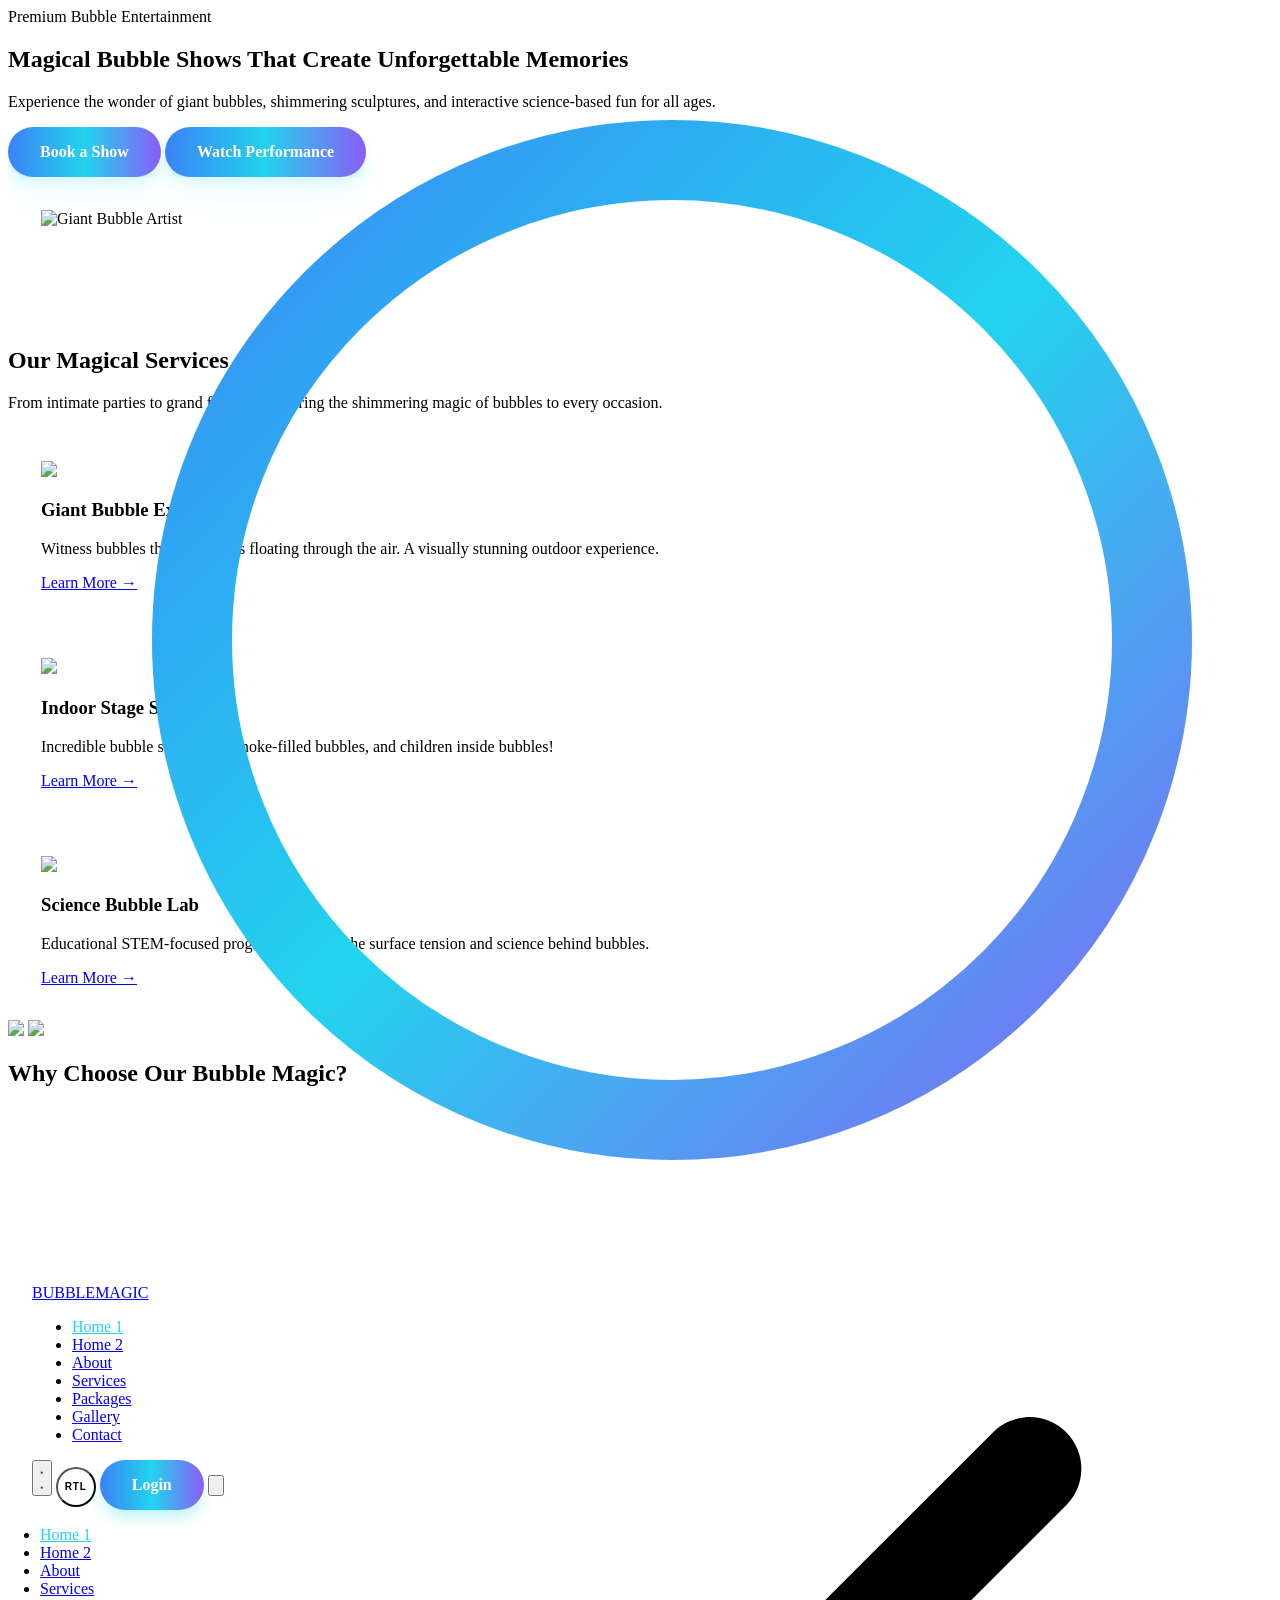
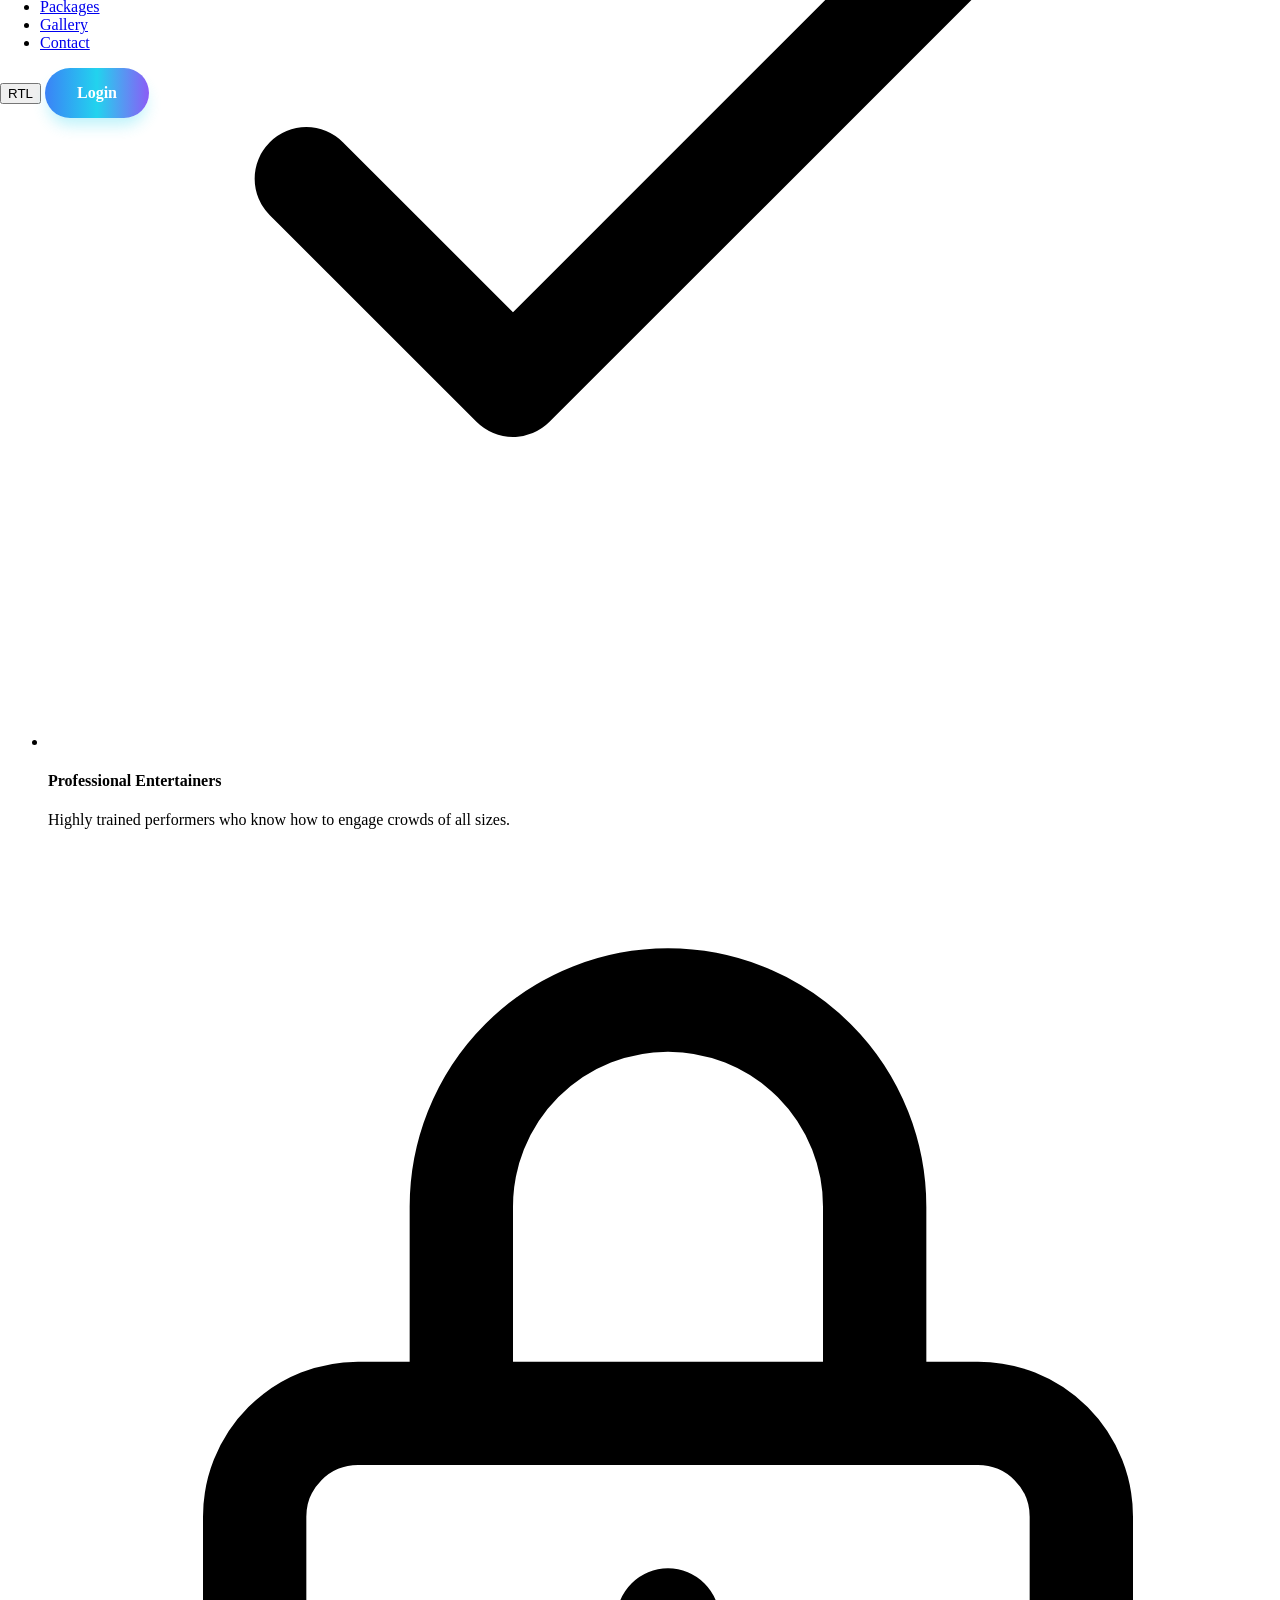
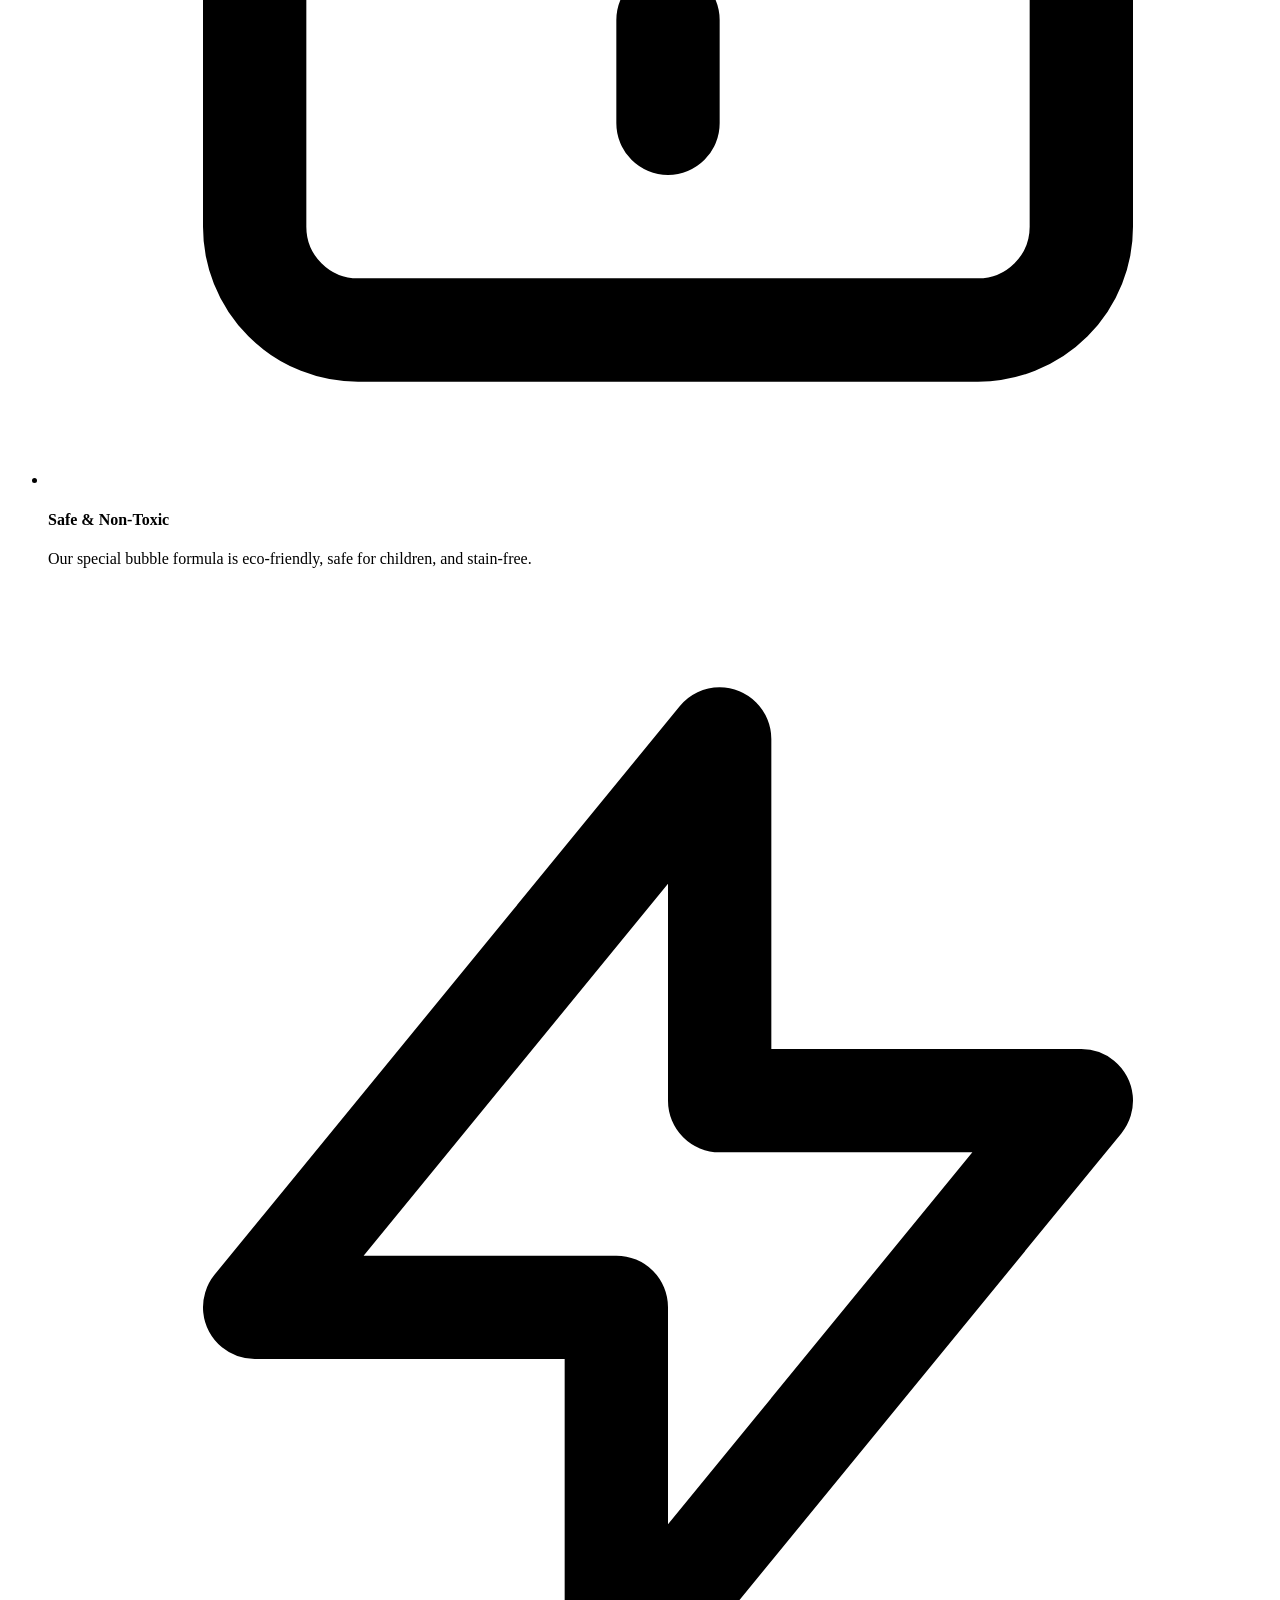
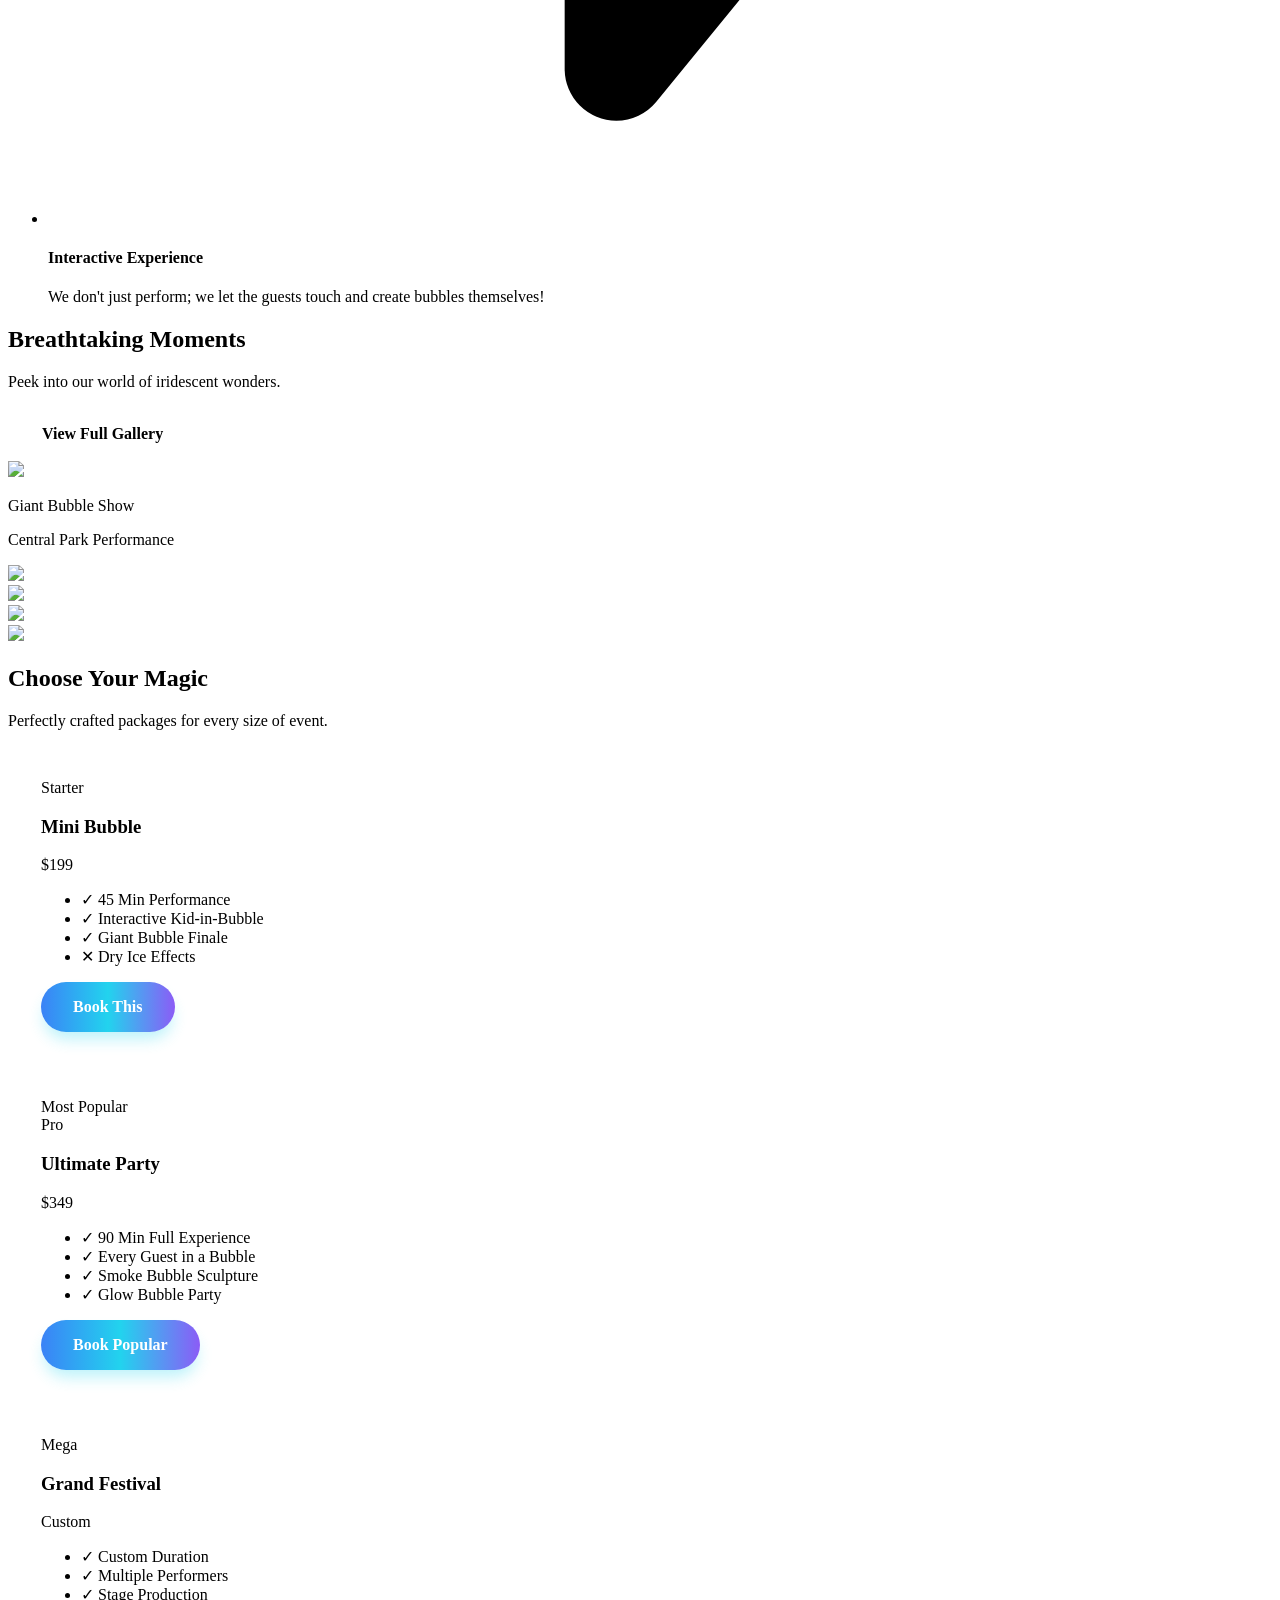
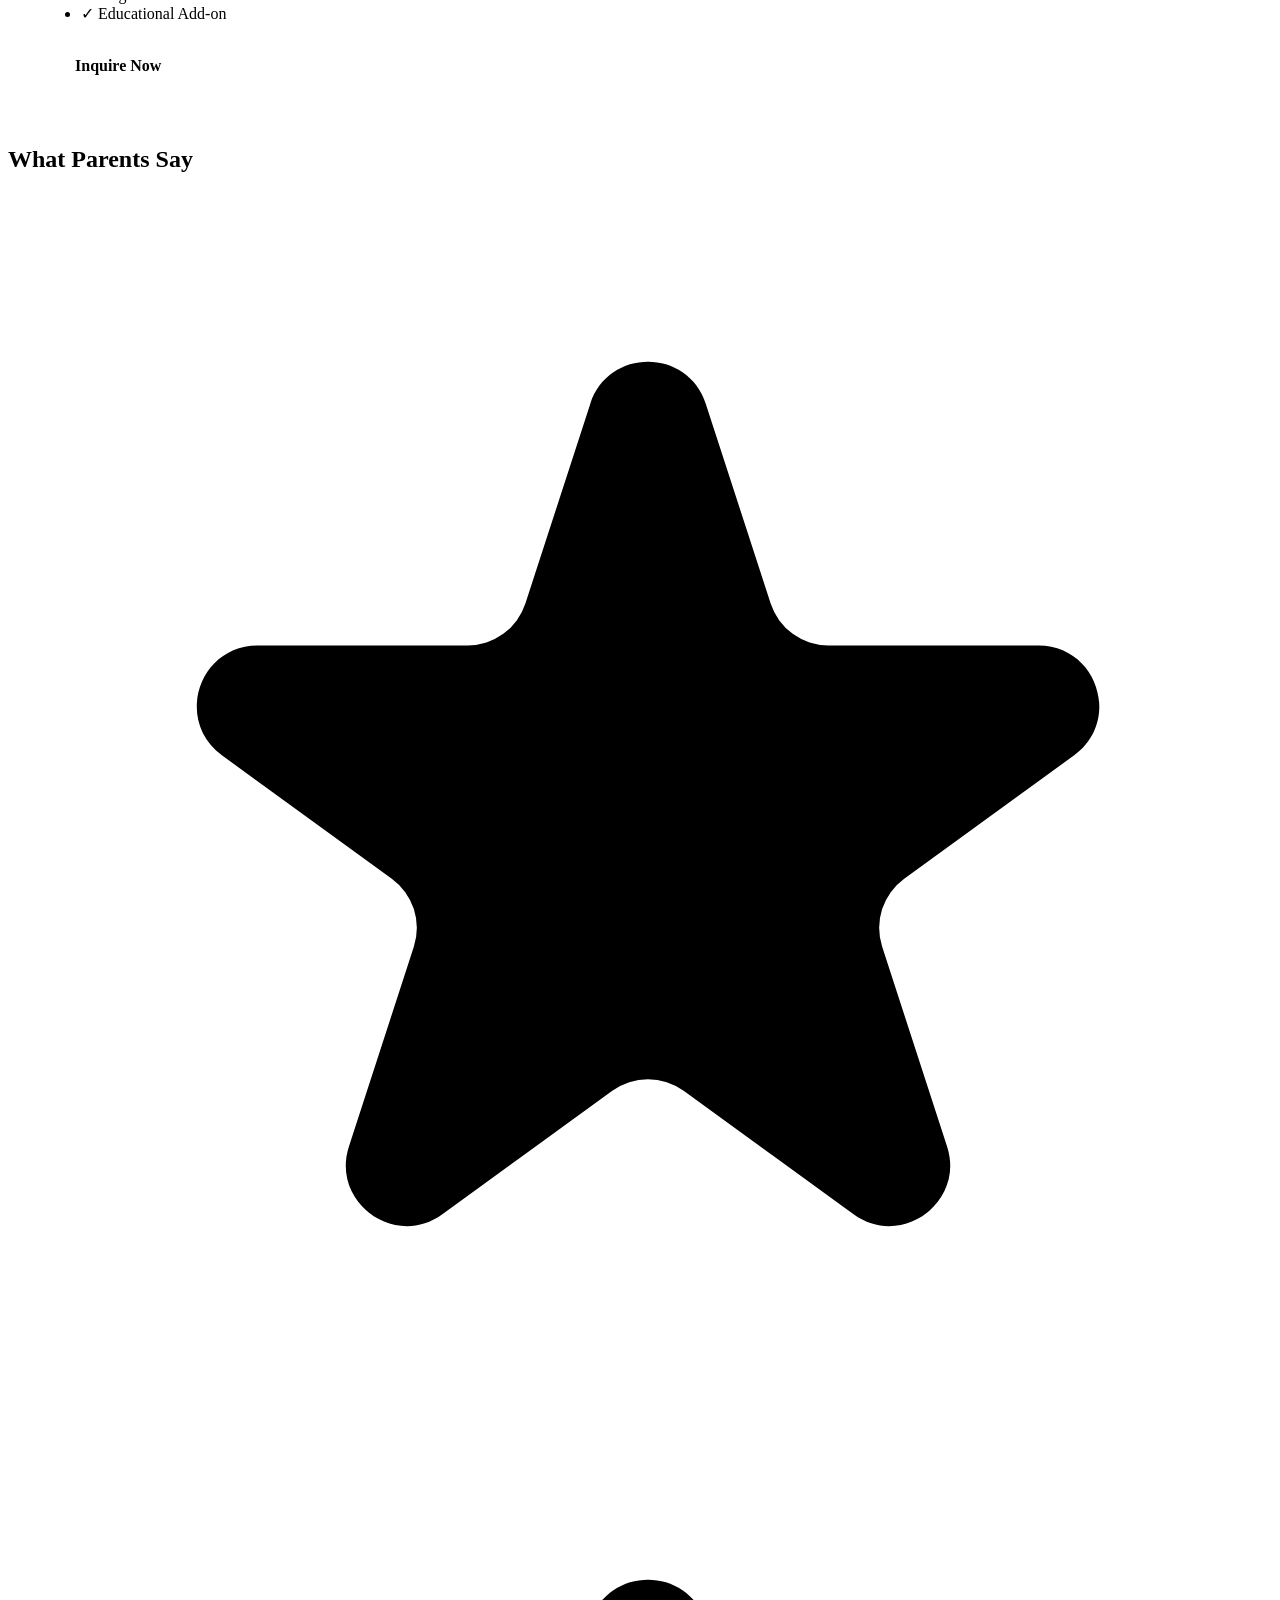
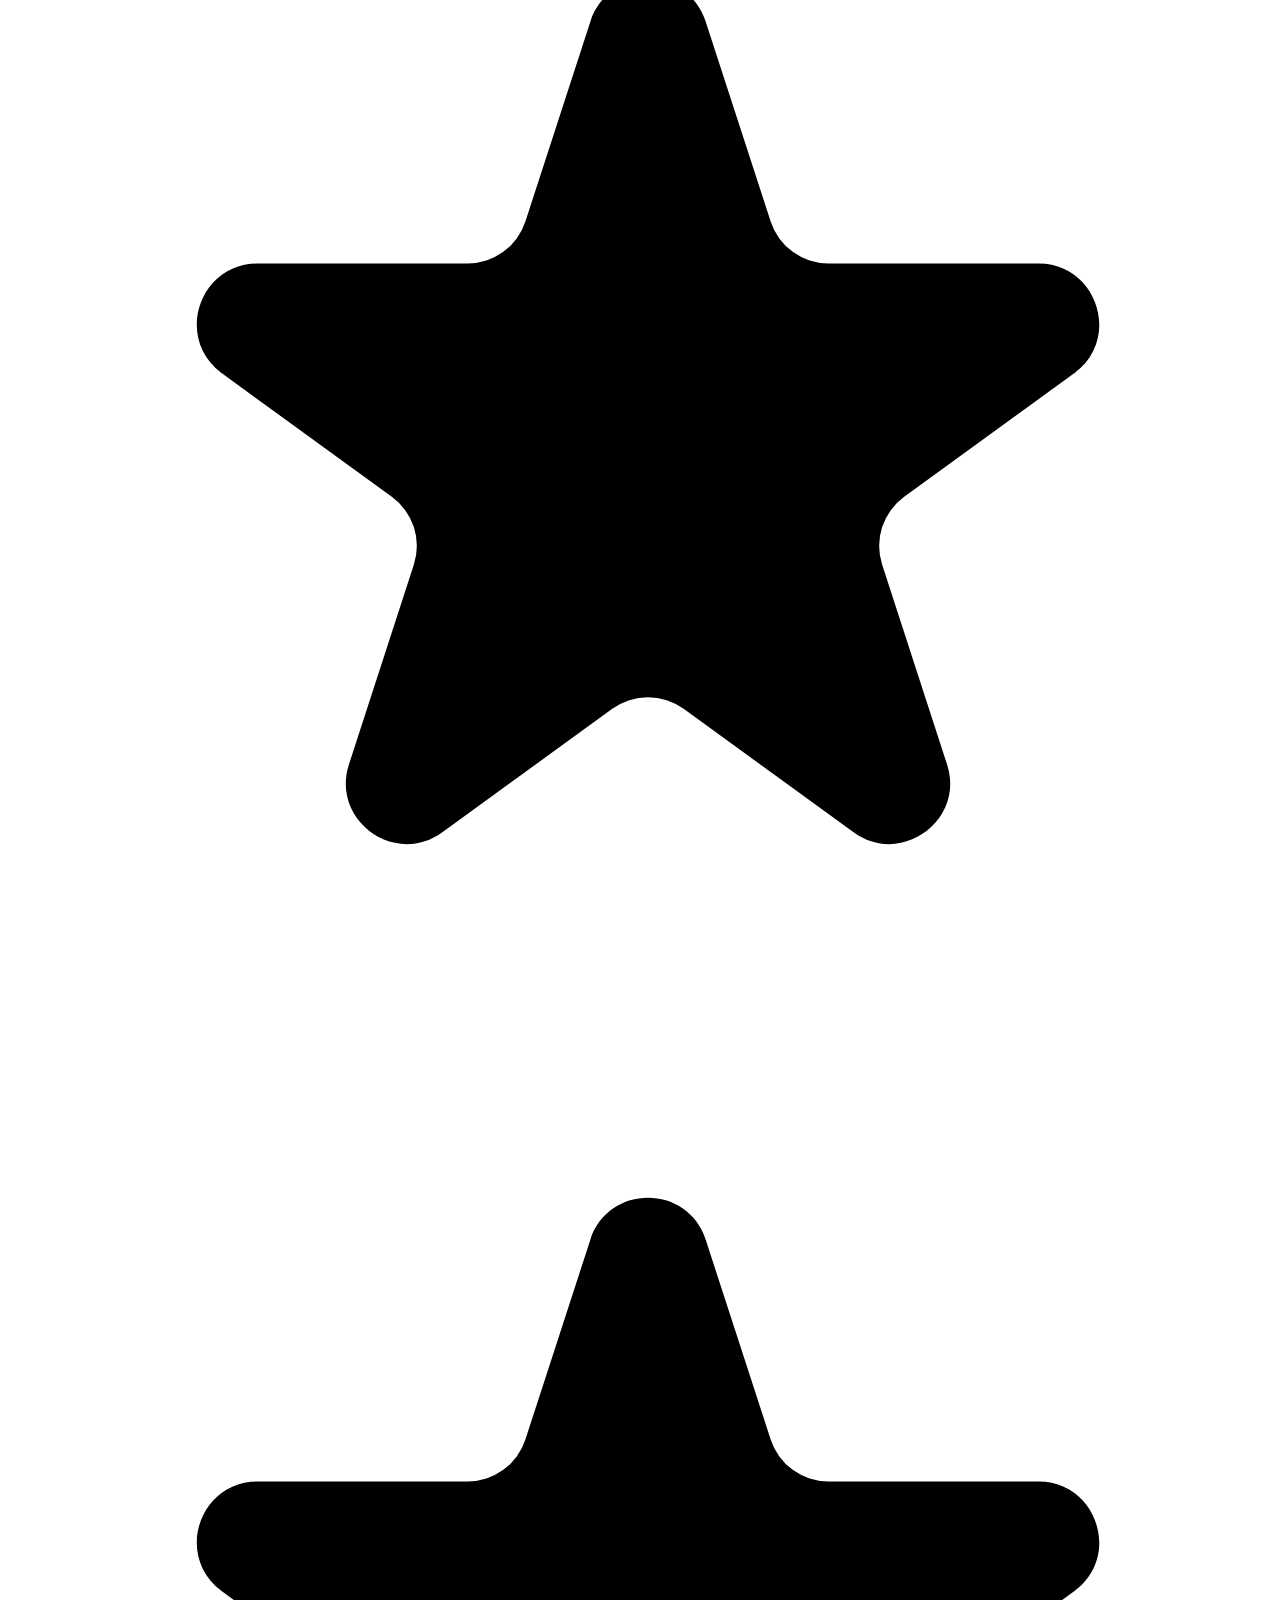
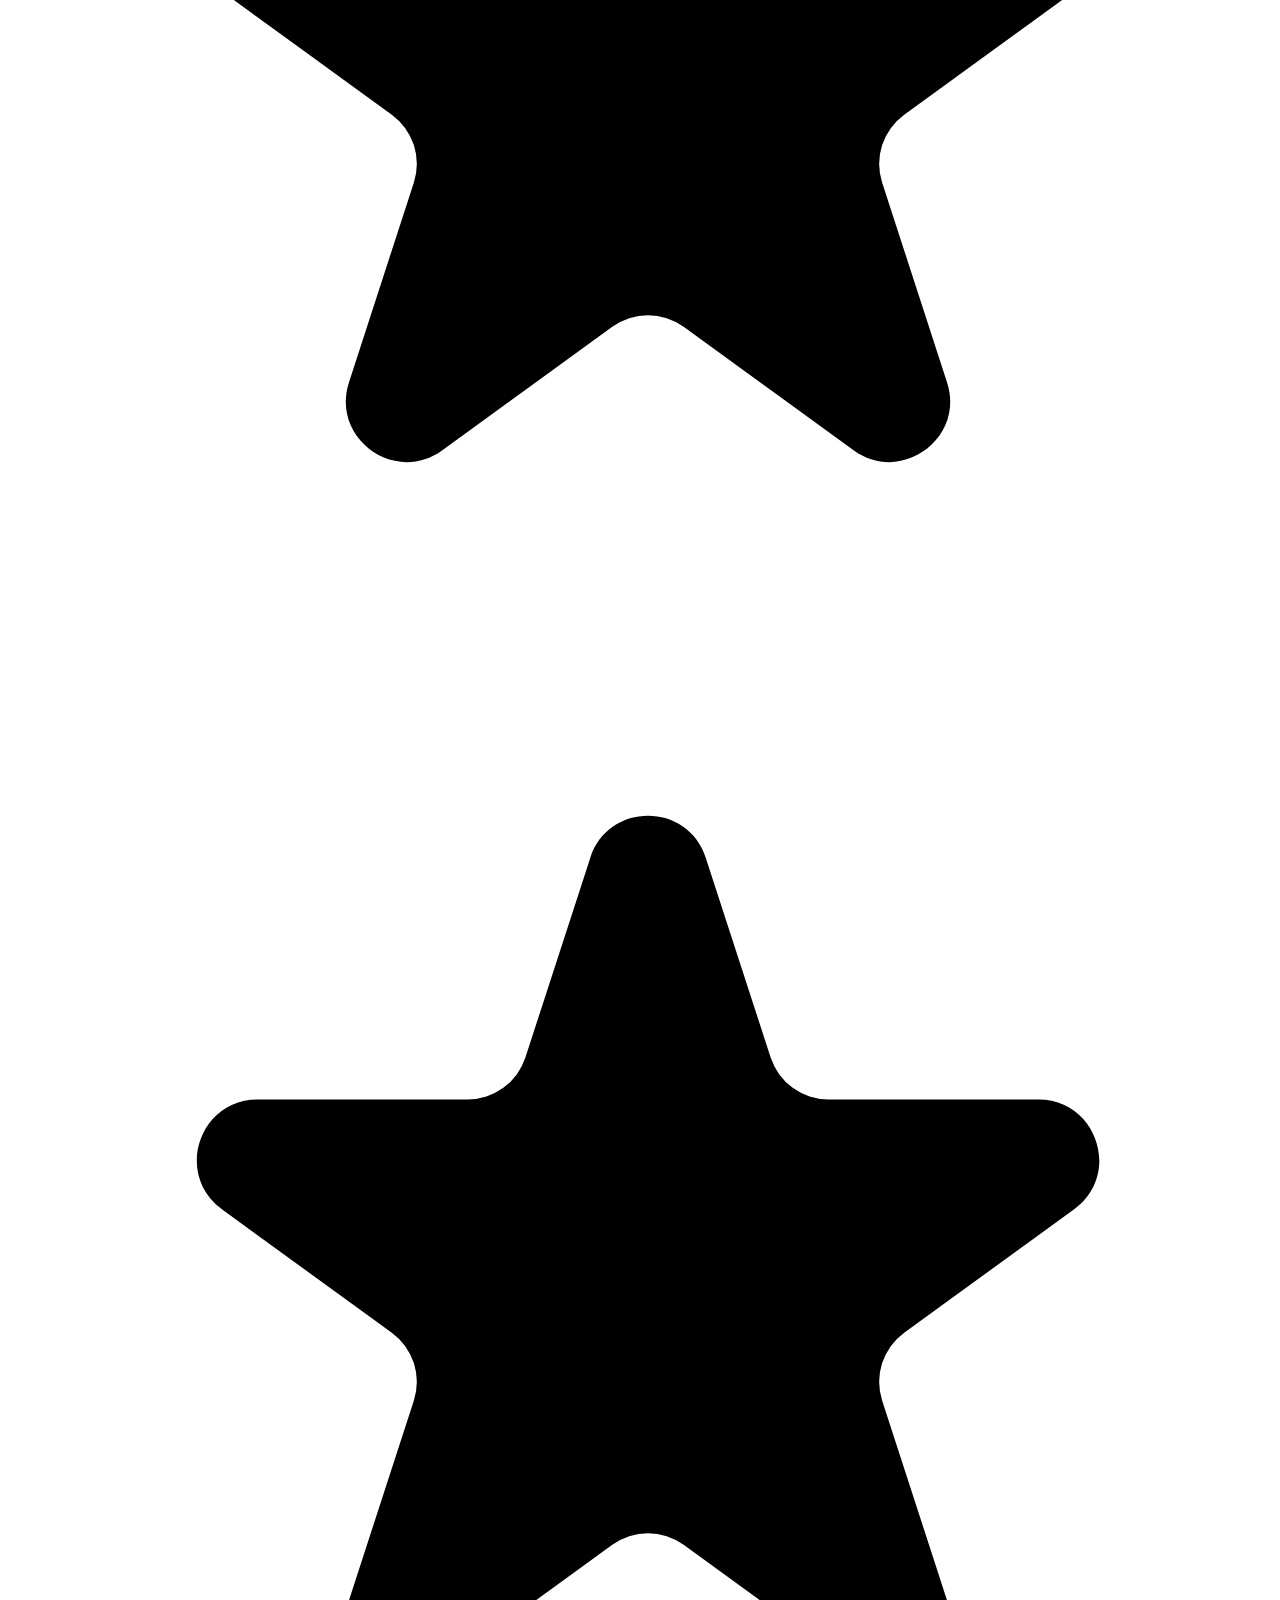
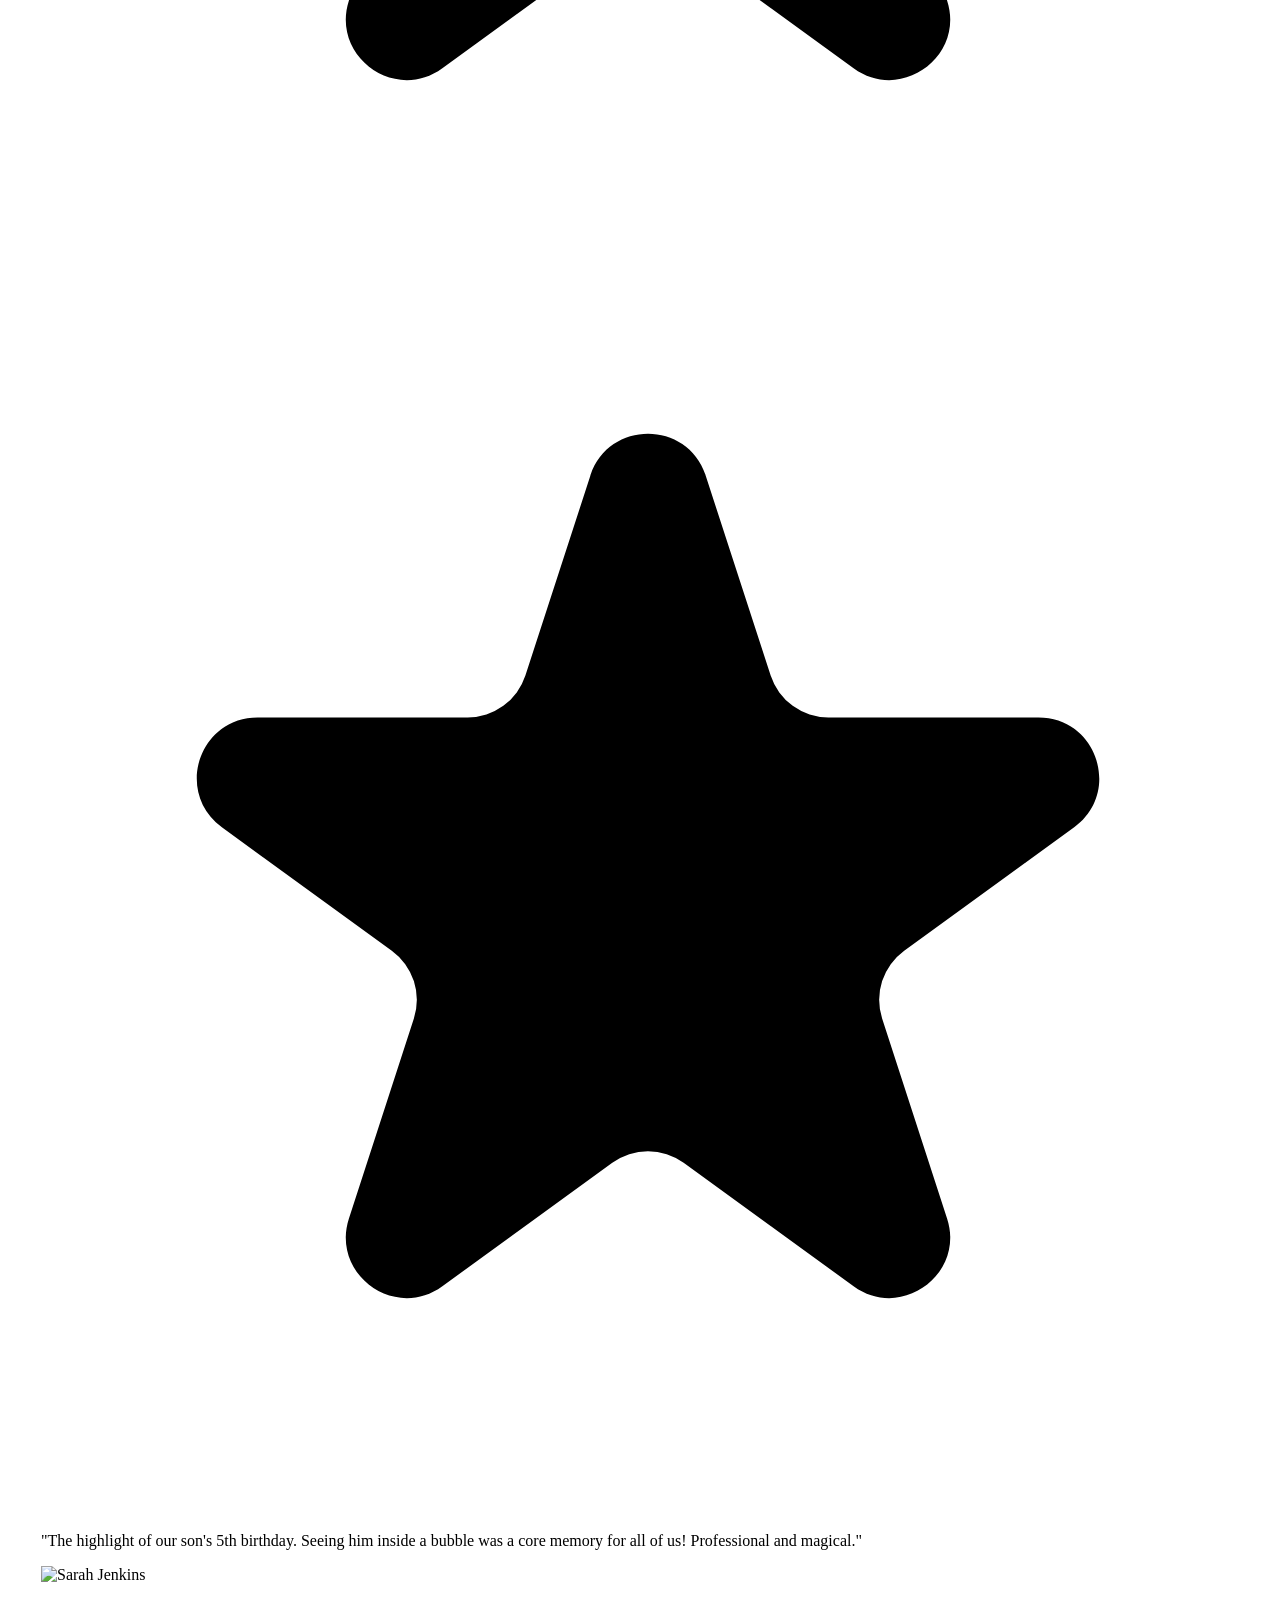
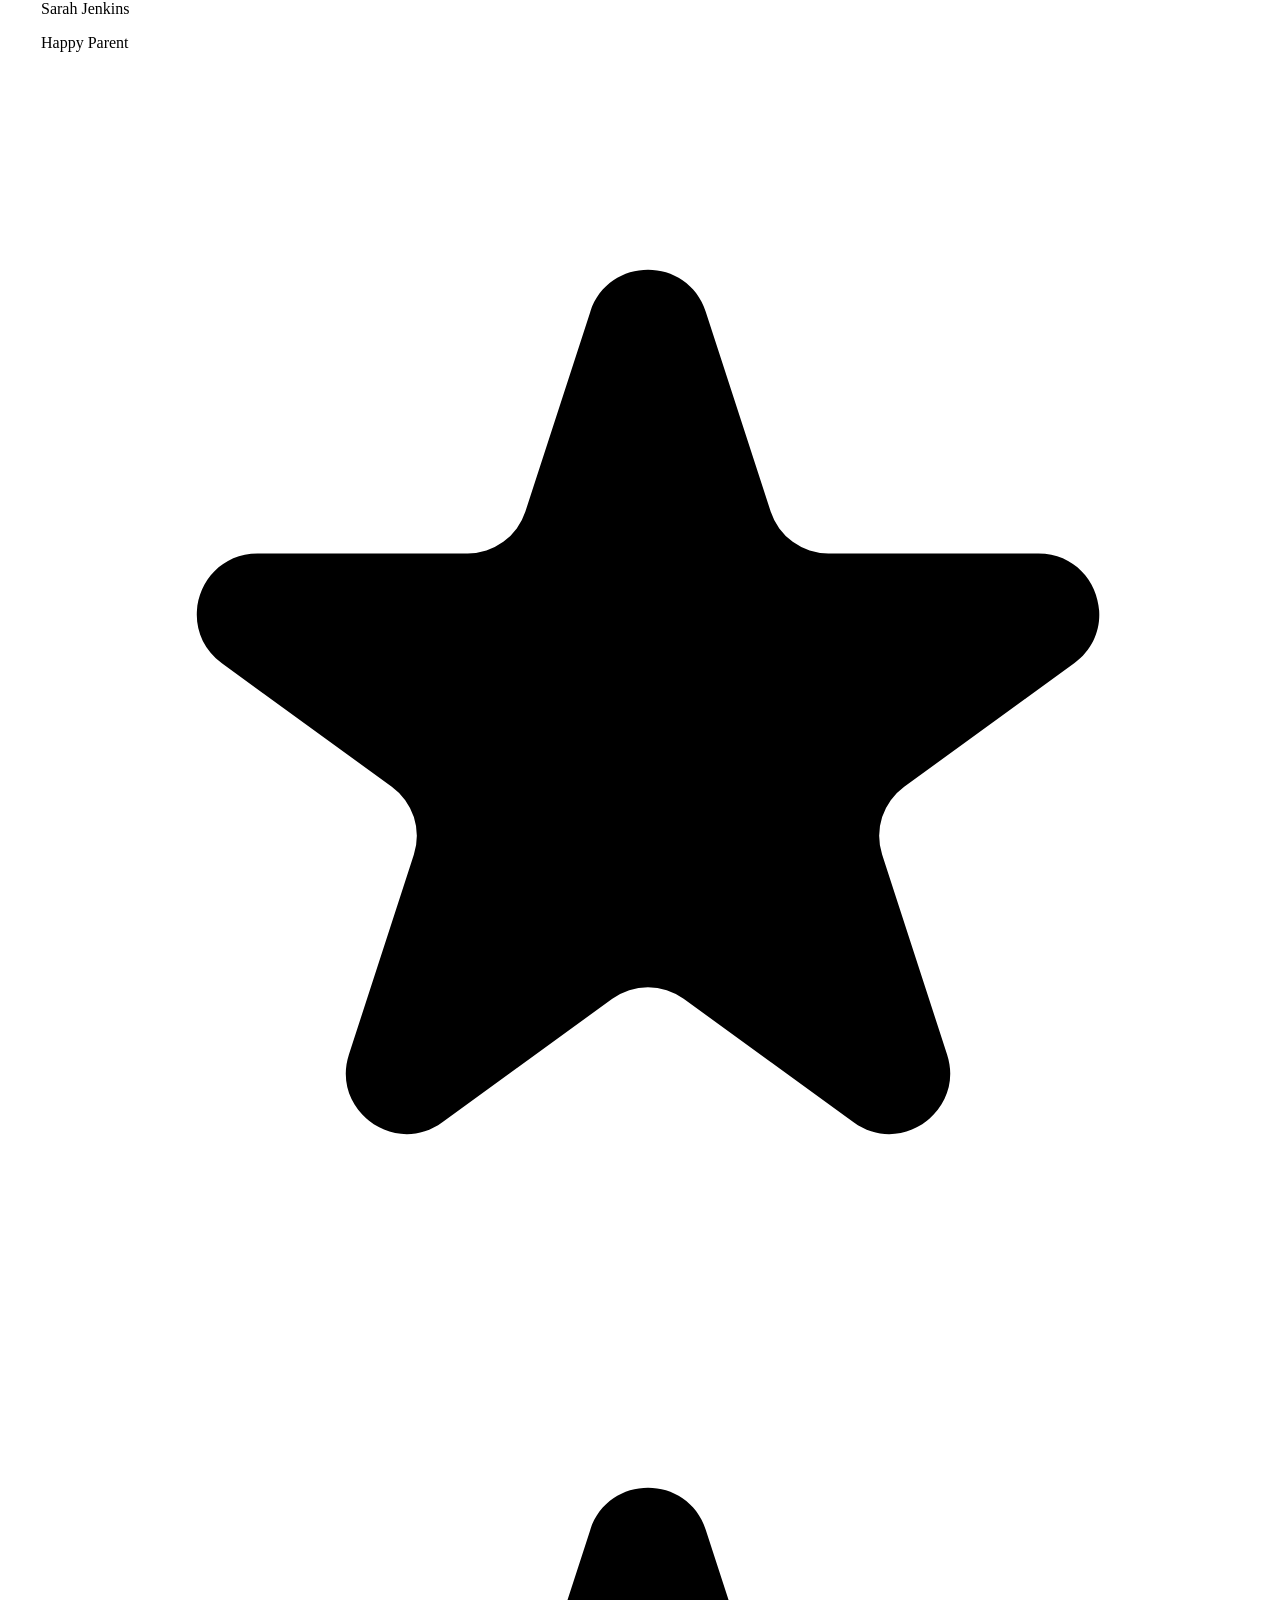
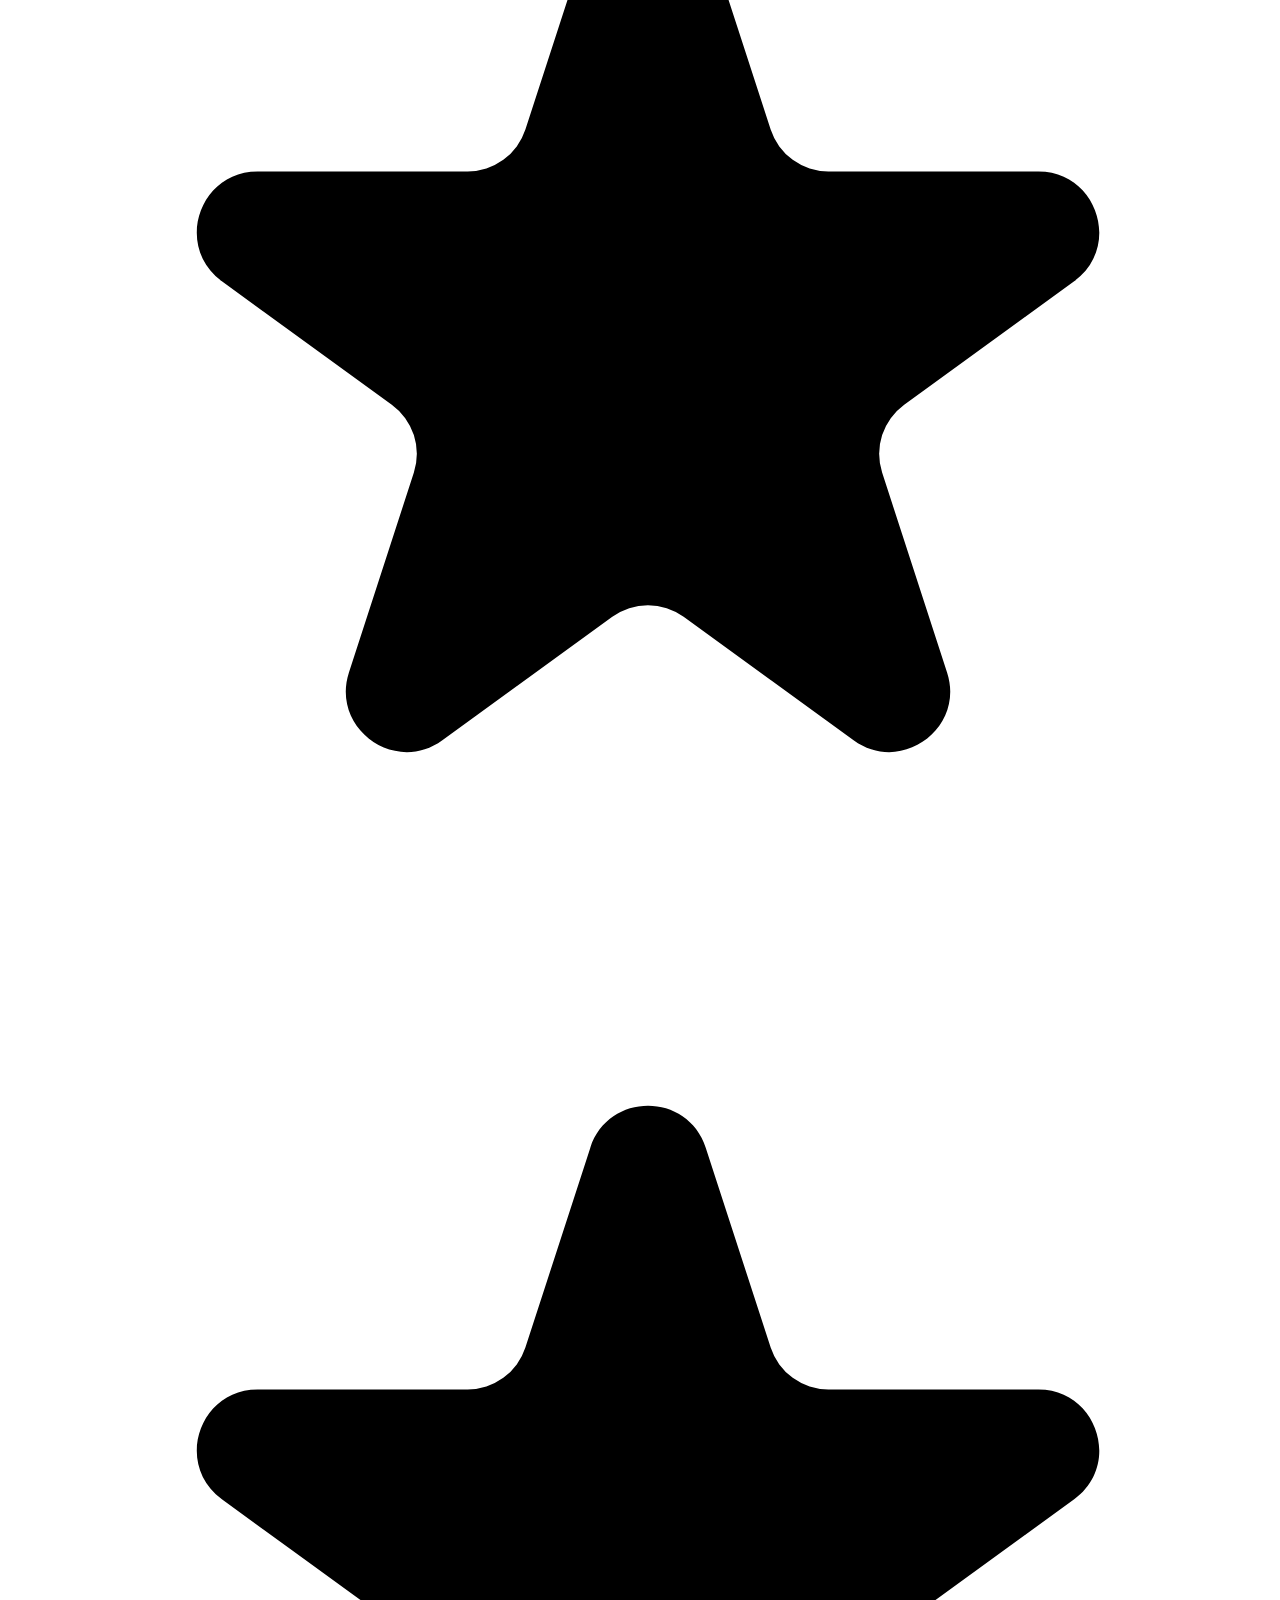
==== commit 8bb6727a: "Update layouts, navigation behavior, and favicon across pages" ====
--- a/index.html
+++ b/index.html
@@ -3,6 +3,7 @@
 <head>
     <meta charset="UTF-8">
     <meta name="viewport" content="width=device-width, initial-scale=1.0">
+    <link rel="icon" type="image/svg+xml" href="favicon.svg">
     <title>Magical Bubble Shows | Bubble Show & Giant Bubble Entertainment</title>
     <meta name="description" content="Premium bubble entertainment for kids parties, festivals, and corporate events. Magical giant bubble shows that create unforgettable memories.">
     
@@ -153,7 +154,7 @@
                 <span class="text-xl sm:text-2xl font-black bg-gradient-to-r from-primary via-cyan to-purple bg-clip-text text-transparent font-poppins tracking-tight">BUBBLE<span class="text-slate-800 dark:text-white transition-colors">MAGIC</span></span>
             </a>
             
-            <ul class="hidden lg:flex items-center gap-8 font-semibold">
+            <ul class="hidden xl:flex items-center gap-8 font-semibold">
                 <li><a href="index.html" class="hover:text-cyan transition-colors">Home 1</a></li>
                 <li><a href="home-2.html" class="hover:text-cyan transition-colors">Home 2</a></li>
                 <li><a href="about.html" class="hover:text-cyan transition-colors">About</a></li>
@@ -170,12 +171,12 @@
                     <svg class="w-5 h-5 hidden dark:block text-yellow-400" fill="currentColor" viewBox="0 0 20 20"><path d="M10 2a1 1 0 011 1v1a1 1 0 11-2 0V3a1 1 0 011-1zm4 8a4 4 0 11-8 0 4 4 0 018 0zm-.464 4.95l.707.707a1 1 0 001.414-1.414l-.707-.707a1 1 0 00-1.414 1.414zm2.12-10.607a1 1 0 010 1.414l-.706.707a1 1 0 11-1.414-1.414l.707-.707a1 1 0 011.414 0zM17 11a1 1 0 100-2h-1a1 1 0 100 2h1zm-7 4a1 1 0 011 1v1a1 1 0 11-2 0v-1a1 1 0 011-1zM5.05 6.464A1 1 0 106.465 5.05l-.708-.707a1 1 0 00-1.414 1.414l.707.707zm1.414 8.486l-.707.707a1 1 0 01-1.414-1.414l.707-.707a1 1 0 011.414 1.414zM4 11a1 1 0 100-2H3a1 1 0 000 2h1z"/></svg>
                 </button>
                 <button onclick="document.documentElement.dir = document.documentElement.dir === 'rtl' ? 'ltr' : 'rtl'" class="font-bold text-xs px-3 py-1.5 rounded-full bg-slate-200 dark:bg-white/20 hover:bg-slate-300 dark:hover:bg-white/30 transition-all uppercase tracking-wider">RTL</button>
-                <a href="login.html" class="hidden lg:inline-flex btn-primary py-2 px-6 text-sm">Login</a>
-                <button class="lg:hidden p-2 text-slate-800 dark:text-white hover:text-primary transition-colors" onclick="document.getElementById('mobile-menu')?.classList.toggle('hidden')"><svg class="w-6 h-6" fill="none" stroke="currentColor" viewBox="0 0 24 24"><path stroke-linecap="round" stroke-linejoin="round" stroke-width="2" d="M4 6h16M4 12h16M4 18h16"></path></svg></button>
+                <a href="login.html" class="hidden xl:inline-flex btn-primary py-2 px-6 text-sm">Login</a>
+                <button class="xl:hidden p-2 text-slate-800 dark:text-white hover:text-primary transition-colors" onclick="document.getElementById('mobile-menu')?.classList.toggle('hidden')"><svg class="w-6 h-6" fill="none" stroke="currentColor" viewBox="0 0 24 24"><path stroke-linecap="round" stroke-linejoin="round" stroke-width="2" d="M4 6h16M4 12h16M4 18h16"></path></svg></button>
             </div>
         </nav>
         <!-- Mobile Menu -->
-        <div id="mobile-menu" class="hidden lg:hidden mt-2 bg-white/95 dark:bg-dark/95 backdrop-blur-xl border border-slate-200 dark:border-white/10 rounded-2xl p-6 absolute top-full left-6 right-6 shadow-2xl">
+        <div id="mobile-menu" class="hidden xl:hidden mt-2 bg-white/95 dark:bg-dark/95 backdrop-blur-xl border border-slate-200 dark:border-white/10 rounded-2xl p-6 absolute top-full left-6 right-6 shadow-2xl">
             <ul class="flex flex-col gap-4 font-semibold text-center mb-6">
                 <li><a href="index.html" class="hover:text-cyan transition-colors block">Home 1</a></li>
                 <li><a href="home-2.html" class="hover:text-cyan transition-colors block">Home 2</a></li>
@@ -193,10 +194,10 @@
     </header>
 
     <!-- Section 1: Hero Banner -->
-    <section class="relative min-h-screen flex items-center justify-center pt-32 lg:pt-40 overflow-hidden">
+    <section class="relative min-h-screen flex items-center justify-center pt-20 lg:pt-24 pb-12 lg:pb-16 overflow-hidden">
         <div class="absolute inset-0 bg-gradient-to-br from-primary/10 via-cyan/5 to-purple/10 -z-10"></div>
         
-        <div class="container mx-auto px-6 grid lg:grid-cols-2 gap-12 items-center relative z-10">
+        <div class="container mx-auto pl-8 pr-6 lg:pl-14 lg:pr-8 grid lg:grid-cols-2 gap-12 items-center relative z-10">
             <div data-aos="fade-right">
                 <span class="inline-block px-4 py-2 rounded-full bg-cyan/10 text-cyan font-bold text-sm mb-6 uppercase tracking-widest">Premium Bubble Entertainment</span>
                 <h1 class="text-5xl lg:text-7xl font-black leading-tight mb-8">
@@ -215,13 +216,8 @@
                 <div class="glass-card p-4 relative group">
                     <img src="https://media.istockphoto.com/id/841828858/photo/man-artist-blowing-many-soap-bubble-soap-bubble-show-in-black-studio.jpg?s=612x612&w=0&k=20&c=dSyD3SGDyZCARepNvfq2S4tPa-OpdMaSAuXjoJ5jAQQ=" alt="Giant Bubble Artist" class="rounded-2xl w-full h-[500px] object-cover">
                     <div class="absolute -bottom-6 -right-6 glass-card p-6 flex items-center gap-4 animate-bounce-slow">
-                        <div class="w-12 h-12 rounded-full bg-cyan/20 flex items-center justify-center text-cyan">
-                            <svg class="w-6 h-6" fill="currentColor" viewBox="0 0 20 20"><path d="M10 18a8 8 0 100-16 8 8 0 000 16zm1-11a1 1 0 10-2 0v2H7a1 1 0 100 2h2v2a1 1 0 102 0v-2h2a1 1 0 100-2h-2V7z"/></svg>
-                        </div>
-                        <div>
-                            <p class="font-bold">500+ Events</p>
-                            <p class="text-xs opacity-70">Magically Delivered</p>
-                        </div>
+                        
+                        
                     </div>
                 </div>
                 <!-- Floating Glass Card Decorations -->
@@ -240,30 +236,30 @@
             
             <div class="grid md:grid-cols-2 lg:grid-cols-3 gap-8">
                 <!-- Service 1 -->
-                <div class="glass-card group hover:-translate-y-2" data-aos="fade-up" data-aos-delay="100">
+                <div class="glass-card group hover:-translate-y-2 h-full flex flex-col" data-aos="fade-up" data-aos-delay="100">
                     <div class="h-48 rounded-2xl mb-6 overflow-hidden">
                         <img src="https://playandgo.com.au/wp-content/uploads/2025/03/big-bubble-show-pic5.jpg" class="w-full h-full object-cover group-hover:scale-110 transition-transform duration-500">
                     </div>
                     <h3 class="text-2xl font-bold mb-3">Giant Bubble Experience</h3>
-                    <p class="opacity-70 mb-6">Witness bubbles the size of cars floating through the air. A visually stunning outdoor experience.</p>
+                    <p class="opacity-70 mb-6 flex-grow">Witness bubbles the size of cars floating through the air. A visually stunning outdoor experience.</p>
                     <a href="services.html" class="text-primary font-bold flex items-center gap-2 hover:gap-3 transition-all">Learn More →</a>
                 </div>
                 <!-- Service 2 -->
-                <div class="glass-card group hover:-translate-y-2" data-aos="fade-up" data-aos-delay="200">
+                <div class="glass-card group hover:-translate-y-2 h-full flex flex-col" data-aos="fade-up" data-aos-delay="200">
                     <div class="h-48 rounded-2xl mb-6 overflow-hidden">
                         <img src="https://encrypted-tbn0.gstatic.com/images?q=tbn:ANd9GcTk02wEgrDyN7sqBUVdsnS5CxMbBmZnYTeo1g&s" class="w-full h-full object-cover group-hover:scale-110 transition-transform duration-500">
                     </div>
                     <h3 class="text-2xl font-bold mb-3">Indoor Stage Shows</h3>
-                    <p class="opacity-70 mb-6">Incredible bubble sculptures, smoke-filled bubbles, and children inside bubbles!</p>
+                    <p class="opacity-70 mb-6 flex-grow">Incredible bubble sculptures, smoke-filled bubbles, and children inside bubbles!</p>
                     <a href="services.html" class="text-primary font-bold flex items-center gap-2 hover:gap-3 transition-all">Learn More →</a>
                 </div>
                 <!-- Service 3 -->
-                <div class="glass-card group hover:-translate-y-2" data-aos="fade-up" data-aos-delay="300">
+                <div class="glass-card group hover:-translate-y-2 h-full flex flex-col md:col-span-2 md:w-[calc(50%_-_1rem)] md:justify-self-center lg:col-span-1 lg:w-auto lg:justify-self-auto" data-aos="fade-up" data-aos-delay="300">
                     <div class="h-48 rounded-2xl mb-6 overflow-hidden">
                         <img src="https://glamadelaide.com.au/wp-content/uploads/2022/02/Bubble-Show.jpg" class="w-full h-full object-cover group-hover:scale-110 transition-transform duration-500">
                     </div>
                     <h3 class="text-2xl font-bold mb-3">Science Bubble Lab</h3>
-                    <p class="opacity-70 mb-6">Educational STEM-focused programs teaching the surface tension and science behind bubbles.</p>
+                    <p class="opacity-70 mb-6 flex-grow">Educational STEM-focused programs teaching the surface tension and science behind bubbles.</p>
                     <a href="services.html" class="text-primary font-bold flex items-center gap-2 hover:gap-3 transition-all">Learn More →</a>
                 </div>
             </div>
@@ -321,7 +317,7 @@
     <!-- Section 4: Gallery Showcase -->
     <section class="py-24 bg-slate-900 text-white overflow-hidden">
         <div class="container mx-auto px-6">
-            <div class="flex flex-col lg:flex-row items-end justify-between mb-16 gap-6">
+            <div class="flex flex-col items-center justify-center mb-16 gap-6 text-center">
                 <div data-aos="fade-right">
                     <h2 class="text-4xl lg:text-5xl font-black mb-4 italic">Breathtaking Moments</h2>
                     <p class="text-lg opacity-60">Peek into our world of iridescent wonders.</p>
@@ -346,7 +342,7 @@
                 <div class="overflow-hidden rounded-3xl h-64 relative group">
                     <img src="https://www.discoverboynevalley.ie/sites/default/files/events/Ray_Bubbles.png" class="w-full h-full object-cover transition-transform duration-700 group-hover:scale-110">
                 </div>
-                <div class="overflow-hidden rounded-3xl h-64 relative group">
+                <div class="overflow-hidden rounded-3xl h-64 relative group md:col-span-2 md:w-[calc(50%_-_0.5rem)] md:justify-self-center lg:col-span-1 lg:w-auto lg:justify-self-auto">
                     <img src="https://offloadmedia.feverup.com/secretldn.com/wp-content/uploads/2026/04/30124849/1620x1080_2_y23ycp-1024x683.jpg" class="w-full h-full object-cover transition-transform duration-700 group-hover:scale-110">
                 </div>
             </div>
@@ -408,7 +404,7 @@
                         <li class="flex items-center gap-3"><span class="w-5 h-5 bg-green-500/20 text-green-500 rounded-full flex items-center justify-center text-[10px]">✓</span> Stage Production</li>
                         <li class="flex items-center gap-3"><span class="w-5 h-5 bg-green-500/20 text-green-500 rounded-full flex items-center justify-center text-[10px]">✓</span> Educational Add-on</li>
                     </ul>
-                    <a href="contact.html" class="btn-secondary w-full text-slate-800 dark:text-white">Inquire Now</a>
+                    <a href="contact.html" class="btn-secondary w-full !text-slate-800 dark:!text-slate-900 !bg-slate-200 !border-slate-300 hover:!bg-slate-300">Inquire Now</a>
                 </div>
             </div>
         </div>
@@ -457,7 +453,7 @@
                         </div>
                     </div>
                 </div>
-                <div class="glass-card flex flex-col h-full" data-aos="fade-up" data-aos-delay="300">
+                <div class="glass-card flex flex-col h-full md:col-span-2 md:w-[calc(50%_-_1rem)] md:justify-self-center lg:col-span-1 lg:w-auto lg:justify-self-auto" data-aos="fade-up" data-aos-delay="300">
                     <div class="flex gap-1 text-yellow-400 mb-4">
                         <svg class="w-5 h-5 fill-current" viewBox="0 0 20 20"><path d="M9.049 2.927c.3-.921 1.603-.921 1.902 0l1.07 3.292a1 1 0 00.95.69h3.462c.969 0 1.371 1.24.588 1.81l-2.8 2.034a1 1 0 00-.364 1.118l1.07 3.292c.3.921-.755 1.688-1.54 1.118l-2.8-2.034a1 1 0 00-1.175 0l-2.8 2.034c-.784.57-1.838-.197-1.539-1.118l1.07-3.292a1 1 0 00-.364-1.118L2.98 8.72c-.783-.57-.38-1.81.588-1.81h3.461a1 1 0 00.951-.69l1.07-3.292z"/></svg>
                         <svg class="w-5 h-5 fill-current" viewBox="0 0 20 20"><path d="M9.049 2.927c.3-.921 1.603-.921 1.902 0l1.07 3.292a1 1 0 00.95.69h3.462c.969 0 1.371 1.24.588 1.81l-2.8 2.034a1 1 0 00-.364 1.118l1.07 3.292c.3.921-.755 1.688-1.54 1.118l-2.8-2.034a1 1 0 00-1.175 0l-2.8 2.034c-.784.57-1.838-.197-1.539-1.118l1.07-3.292a1 1 0 00-.364-1.118L2.98 8.72c-.783-.57-.38-1.81.588-1.81h3.461a1 1 0 00.951-.69l1.07-3.292z"/></svg>
@@ -510,6 +506,17 @@
                         <span class="text-xl sm:text-2xl font-black bg-gradient-to-r from-primary via-cyan to-purple bg-clip-text text-transparent font-poppins tracking-tight">BUBBLE<span class="text-slate-800 dark:text-white transition-colors">MAGIC</span></span>
                     </a>
                     <p class="opacity-60 leading-relaxed">The world's premier bubble entertainment company. Delivering wonder, science, and joy to every event we touch.</p>
+                    <div class="mt-6 flex items-center gap-3">
+                        <a href="#" aria-label="Facebook" class="w-9 h-9 rounded-full bg-slate-100 dark:bg-white/10 hover:bg-cyan/20 dark:hover:bg-cyan/20 transition-colors flex items-center justify-center">
+                            <svg class="w-4 h-4" viewBox="0 0 24 24" fill="currentColor" aria-hidden="true"><path d="M13.5 22v-8h2.7l.4-3h-3.1V9.1c0-.9.3-1.6 1.6-1.6h1.7V4.8c-.3 0-1.3-.1-2.4-.1-2.4 0-4 1.4-4 4.2V11H8v3h2.4v8h3.1z"/></svg>
+                        </a>
+                        <a href="#" aria-label="Instagram" class="w-9 h-9 rounded-full bg-slate-100 dark:bg-white/10 hover:bg-cyan/20 dark:hover:bg-cyan/20 transition-colors flex items-center justify-center">
+                            <svg class="w-4 h-4" viewBox="0 0 24 24" fill="currentColor" aria-hidden="true"><path d="M7 2h10a5 5 0 015 5v10a5 5 0 01-5 5H7a5 5 0 01-5-5V7a5 5 0 015-5zm9.5 2a1.5 1.5 0 100 3 1.5 1.5 0 000-3zM12 7a5 5 0 100 10 5 5 0 000-10zm0 2a3 3 0 110 6 3 3 0 010-6z"/></svg>
+                        </a>
+                        <a href="#" aria-label="YouTube" class="w-9 h-9 rounded-full bg-slate-100 dark:bg-white/10 hover:bg-cyan/20 dark:hover:bg-cyan/20 transition-colors flex items-center justify-center">
+                            <svg class="w-4 h-4" viewBox="0 0 24 24" fill="currentColor" aria-hidden="true"><path d="M23 12s0-3.1-.4-4.6c-.2-.8-.9-1.5-1.8-1.8C19.2 5 12 5 12 5s-7.2 0-8.8.6c-.8.2-1.5.9-1.8 1.8C1 8.9 1 12 1 12s0 3.1.4 4.6c.2.8.9 1.5 1.8 1.8C4.8 19 12 19 12 19s7.2 0 8.8-.6c.8-.2 1.5-.9 1.8-1.8.4-1.5.4-4.6.4-4.6zM10 15.5v-7l6 3.5-6 3.5z"/></svg>
+                        </a>
+                    </div>
                 </div>
                 <div>
                     <h4 class="font-bold text-lg mb-6">Quick Links</h4>
--- a/assets/css/style.css
+++ b/assets/css/style.css
@@ -52,3 +52,58 @@
     }
 }
 
+/* =============================================
+   NAVBAR CONSISTENCY FIX
+   ============================================= */
+
+.nav-sticky {
+    left: 0 !important;
+    right: 0 !important;
+    width: 100% !important;
+    padding: 0 !important;
+}
+
+.nav-sticky.scrolled {
+    padding: 0 !important;
+}
+
+.nav-sticky > nav {
+    width: 100% !important;
+    max-width: none !important;
+    margin-left: 0 !important;
+    margin-right: 0 !important;
+    border-radius: 0 !important;
+    padding-left: 1rem !important;
+    padding-right: 1rem !important;
+}
+
+@media (min-width: 1024px) {
+    .nav-sticky > nav {
+        padding-left: 2rem !important;
+        padding-right: 2rem !important;
+    }
+}
+
+.nav-sticky ul a[aria-current="page"] {
+    color: var(--bubble-cyan) !important;
+}
+
+.nav-sticky > nav > div > button[onclick*="document.documentElement.dir"] {
+    width: 2.5rem;
+    height: 2.5rem;
+    padding: 0;
+    border-radius: 9999px;
+    background: rgba(255, 255, 255, 0.2);
+    display: inline-flex;
+    align-items: center;
+    justify-content: center;
+    font-size: 0.625rem;
+    font-weight: 700;
+    letter-spacing: 0.08em;
+    text-transform: uppercase;
+    transition: all 0.3s ease;
+}
+
+.nav-sticky > nav > div > button[onclick*="document.documentElement.dir"]:hover {
+    background: rgba(255, 255, 255, 0.3);
+}
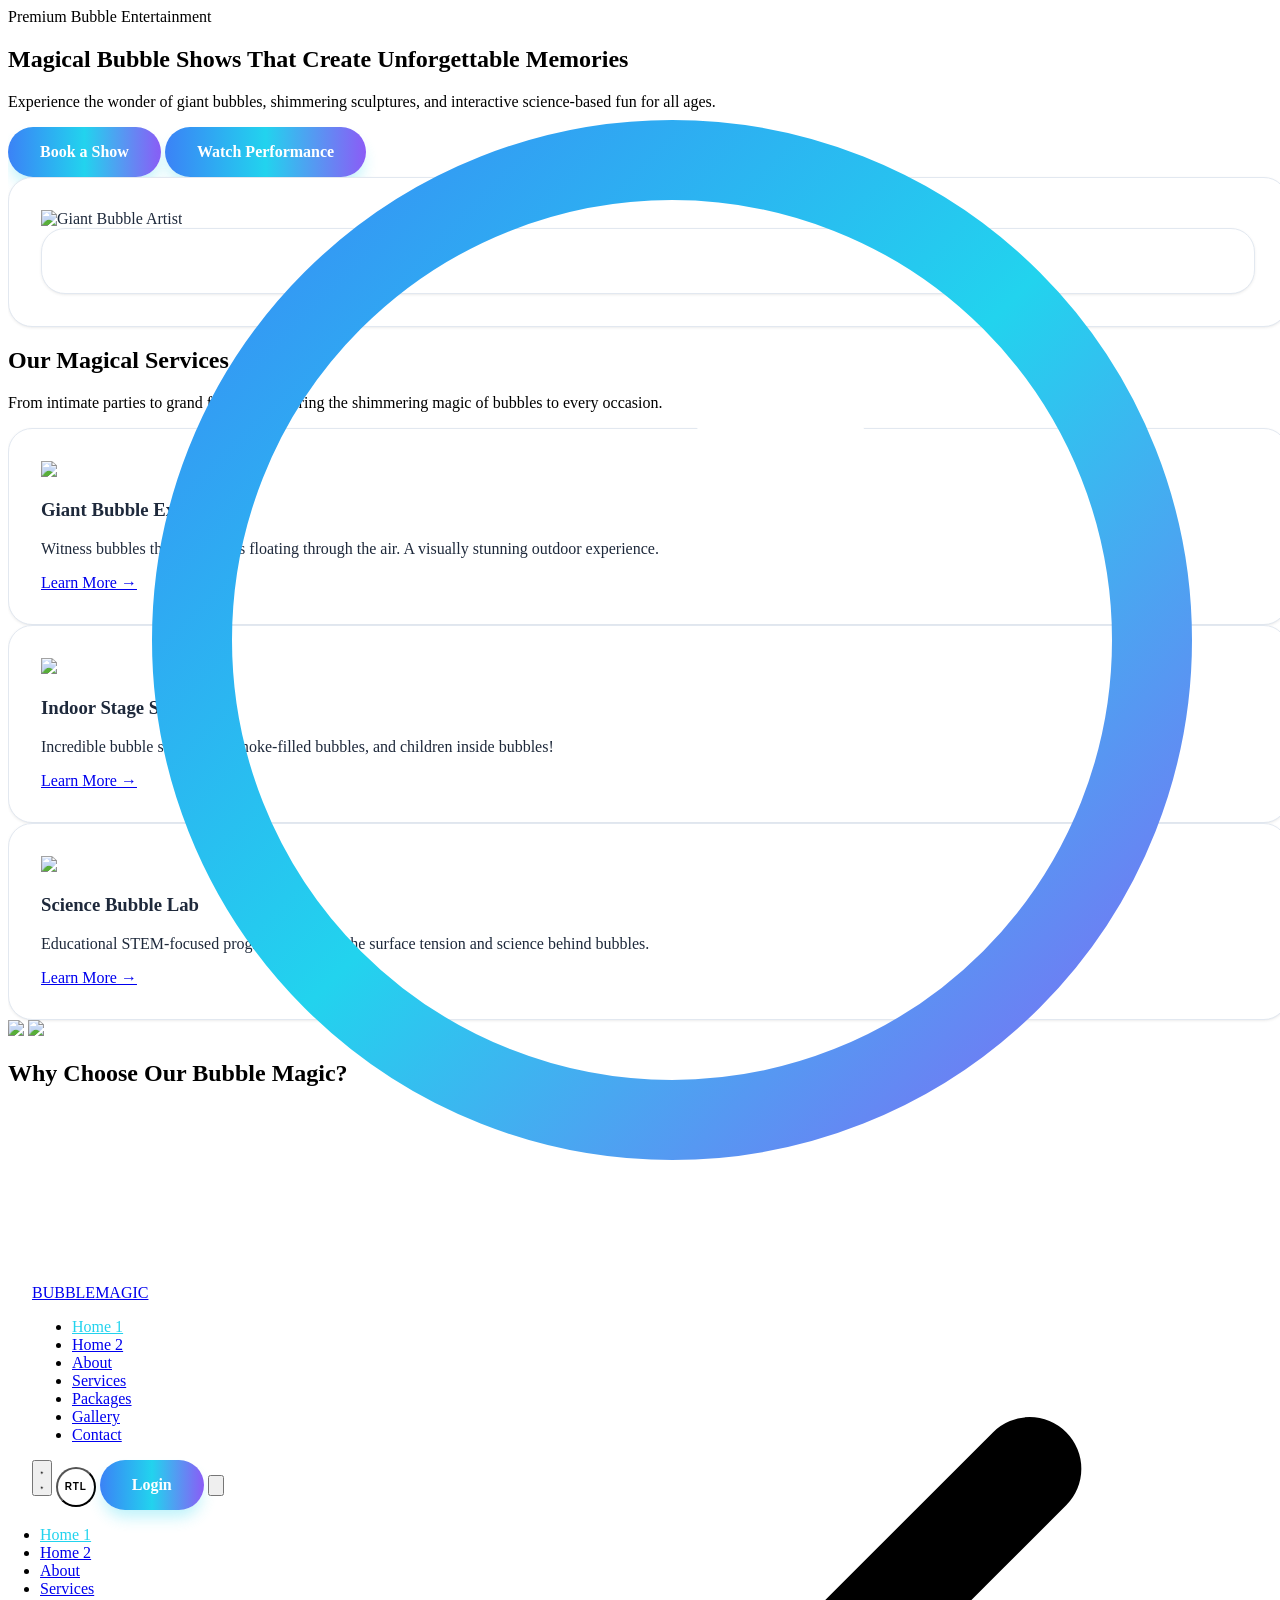
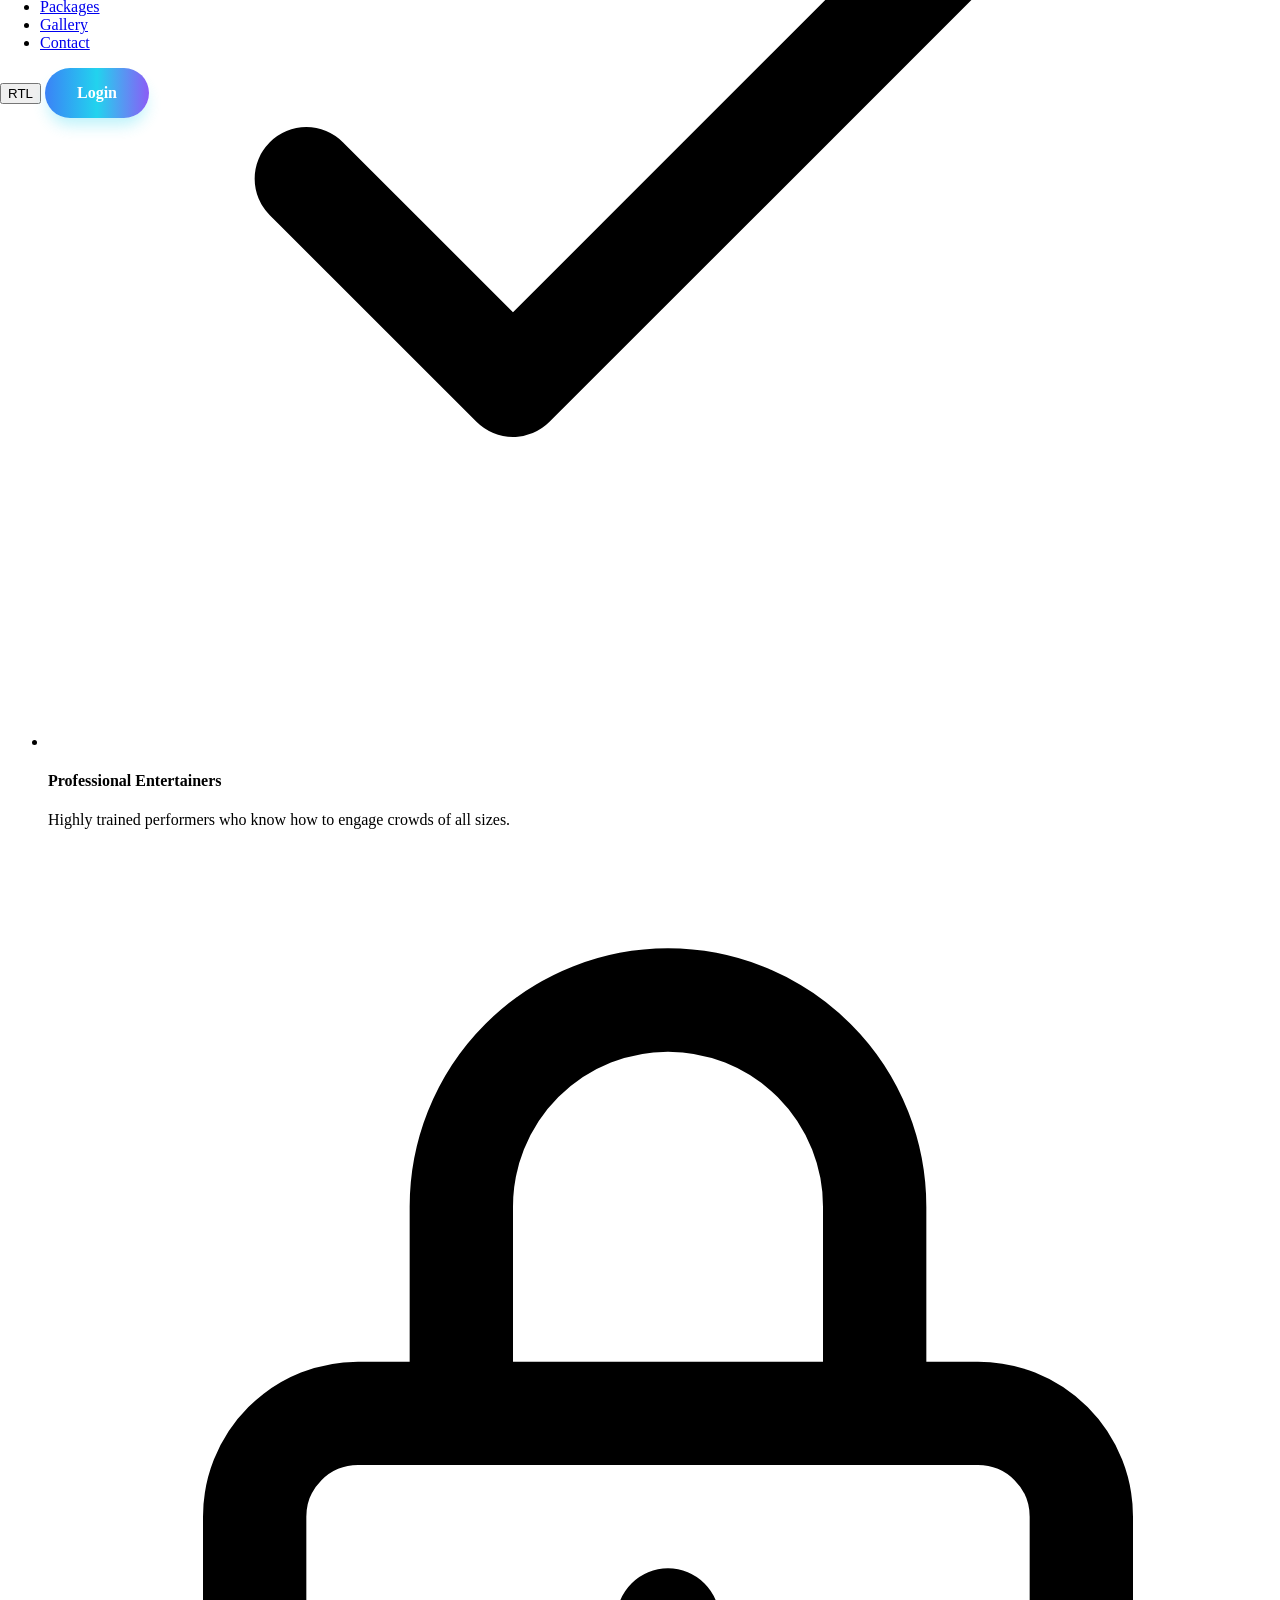
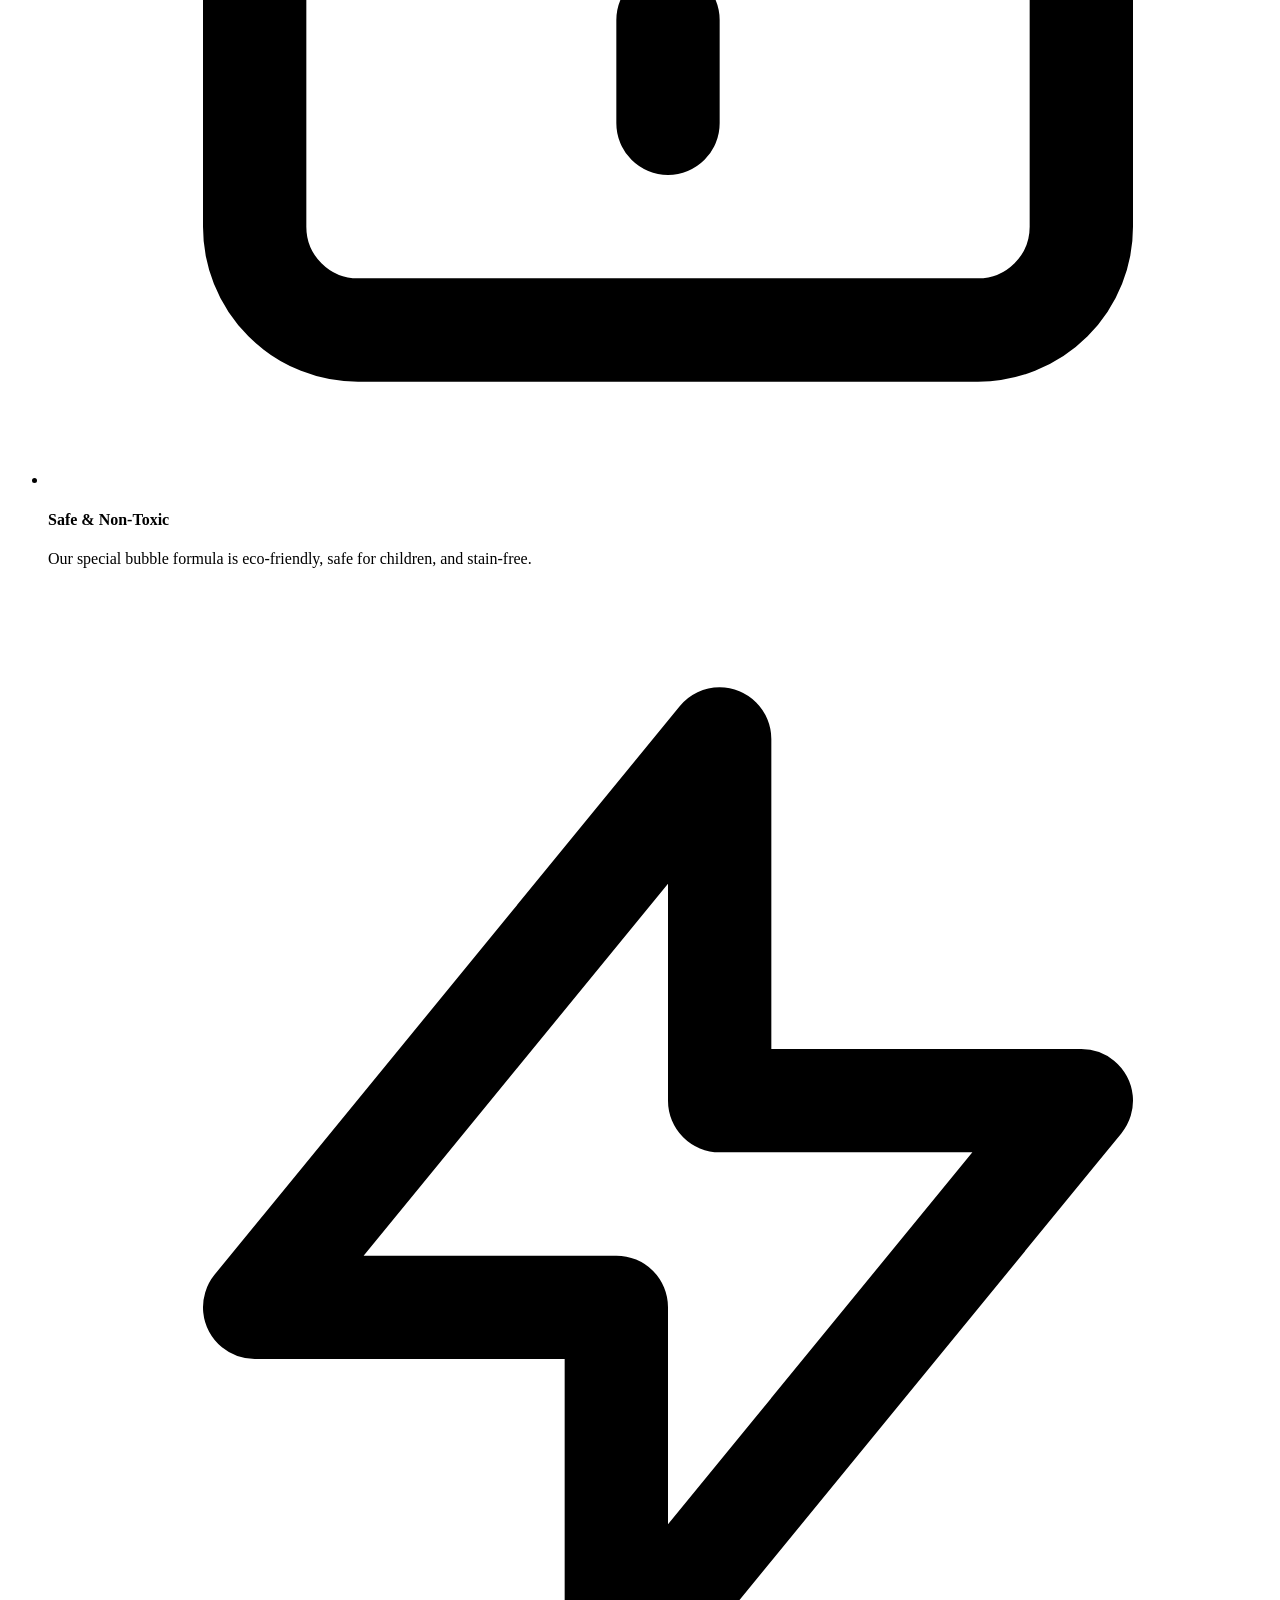
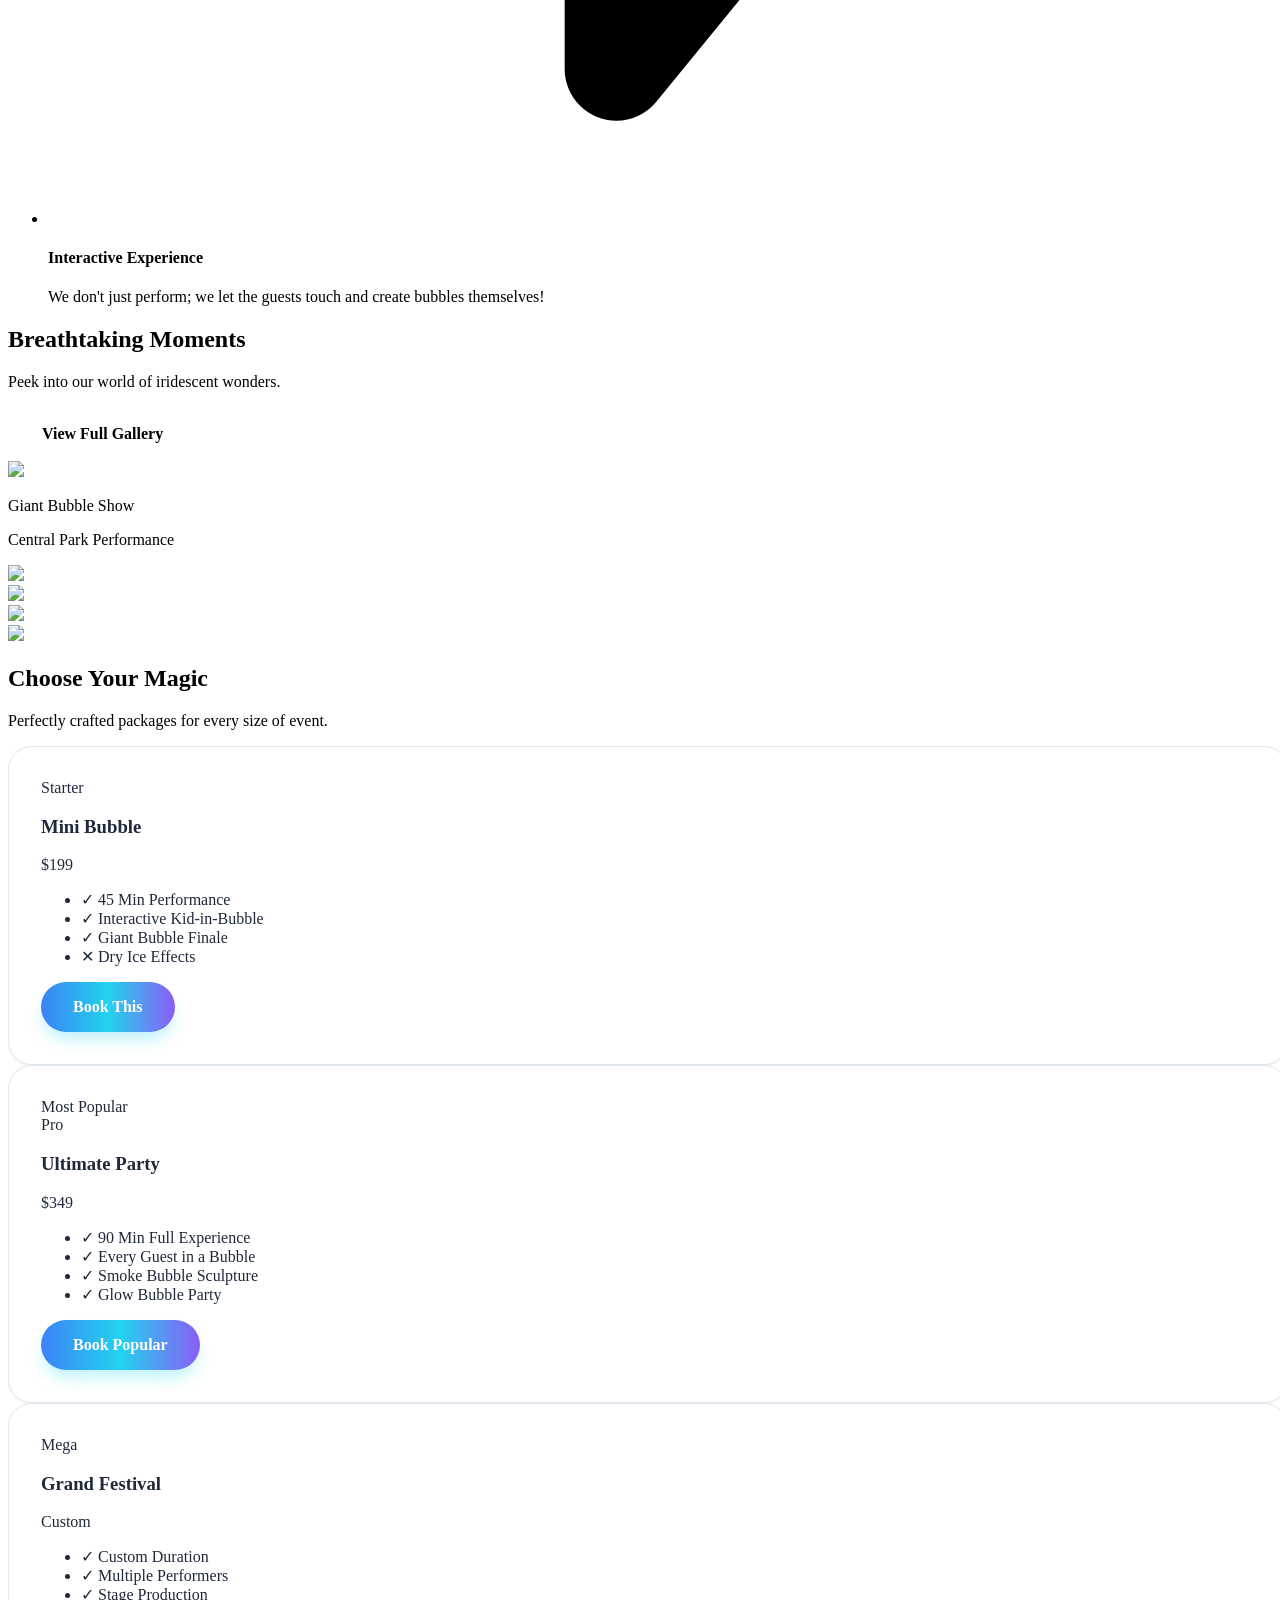
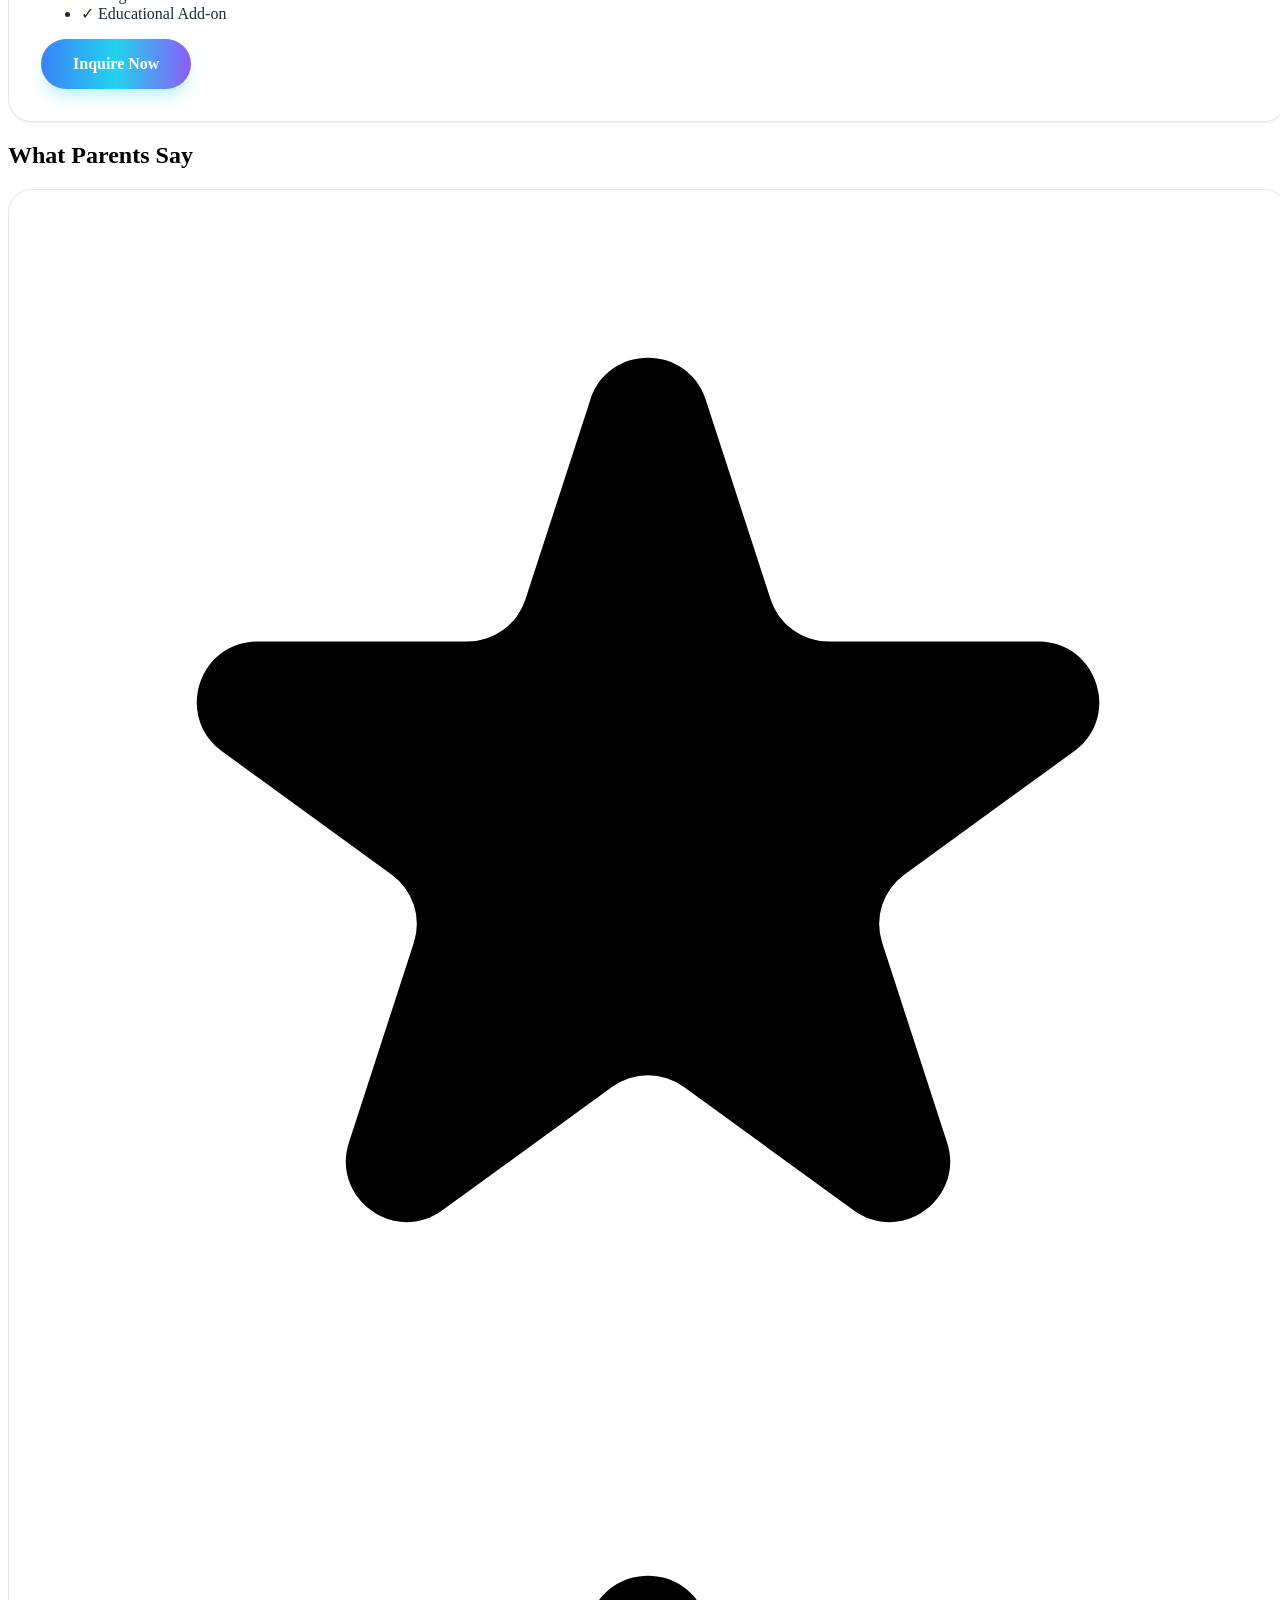
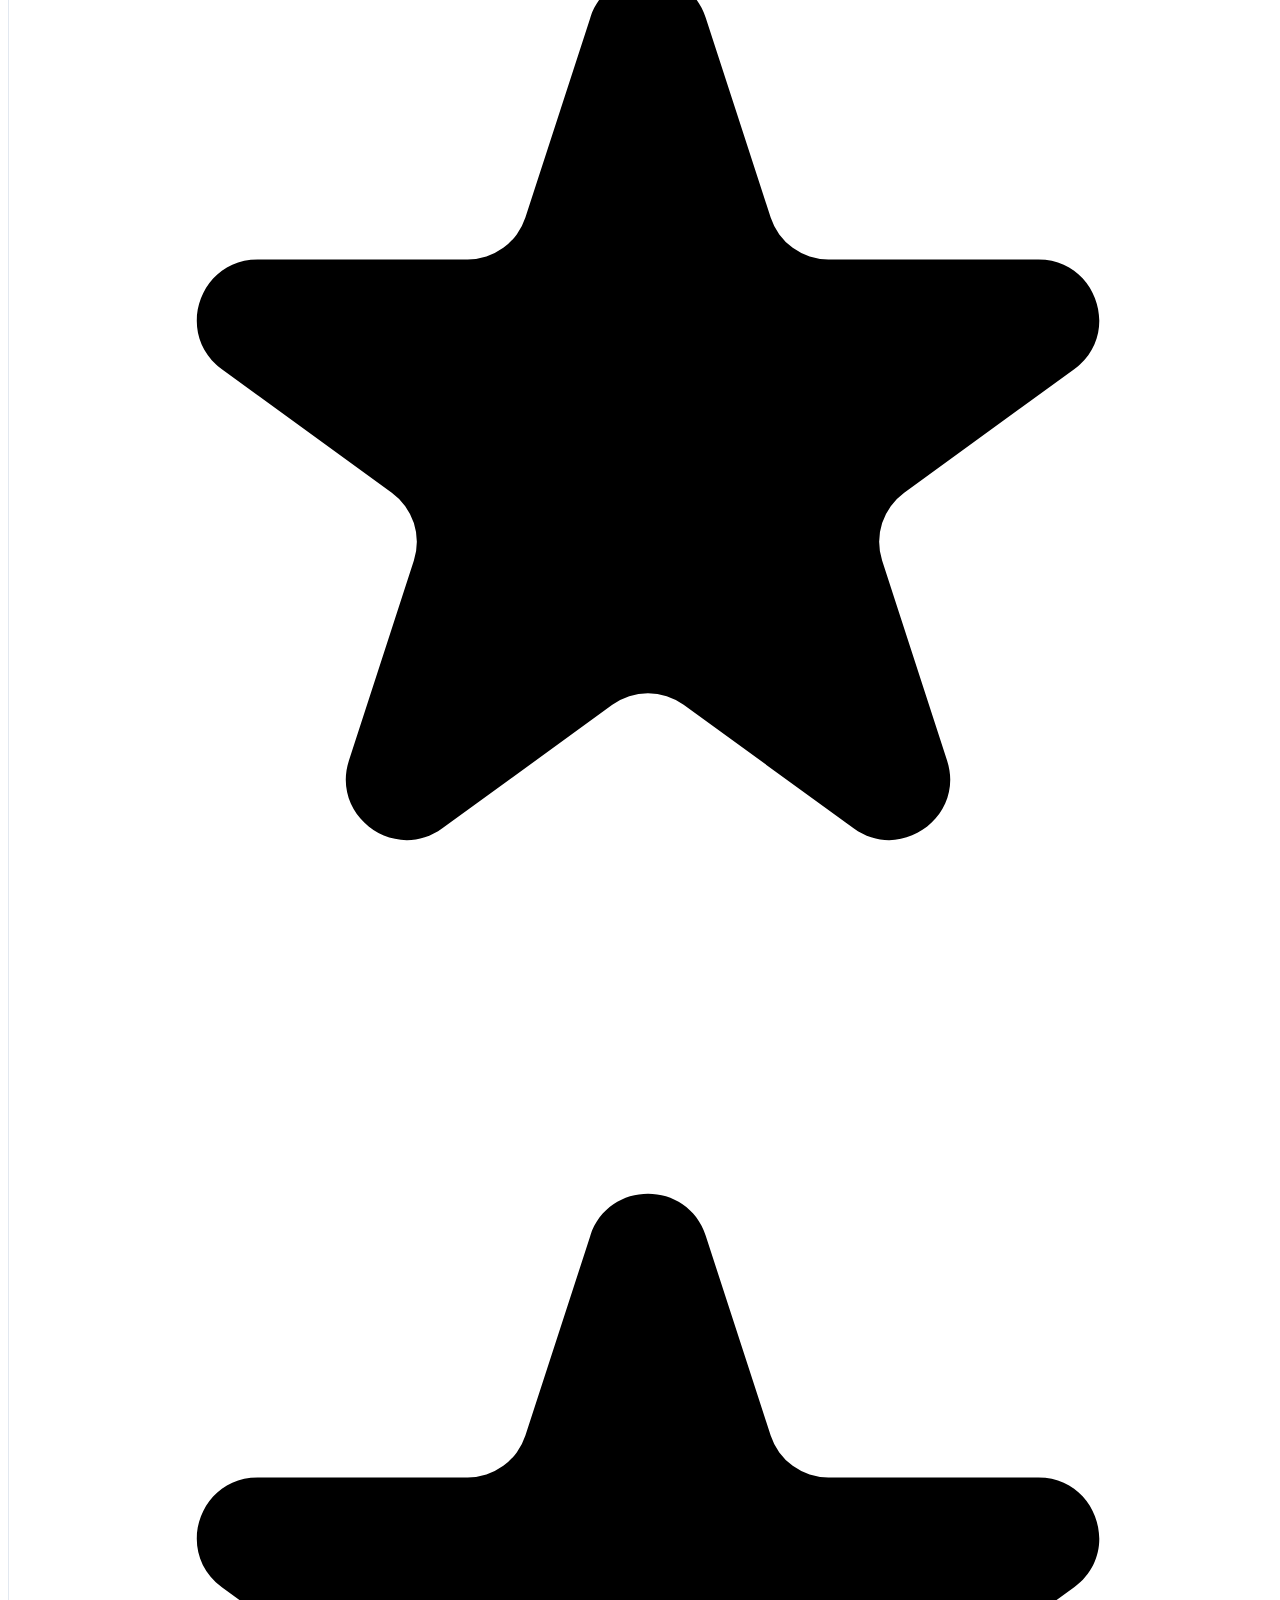
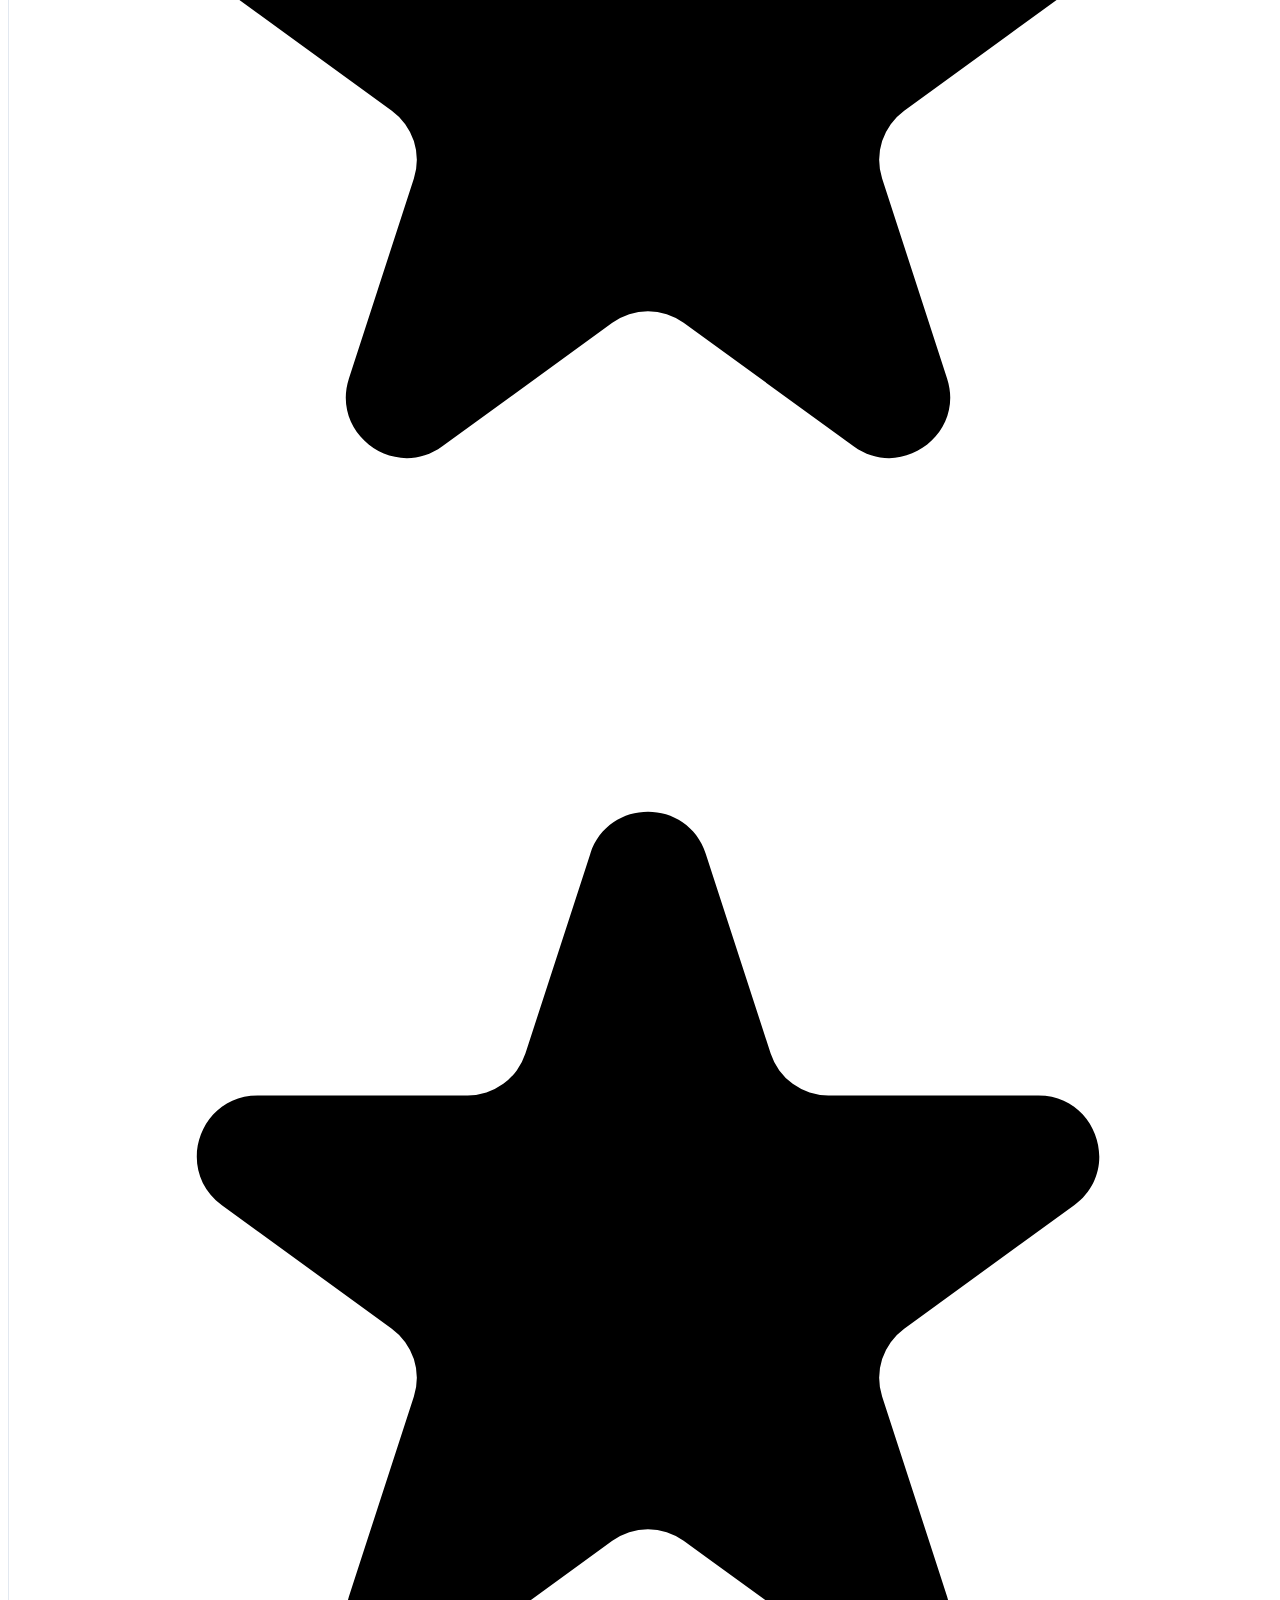
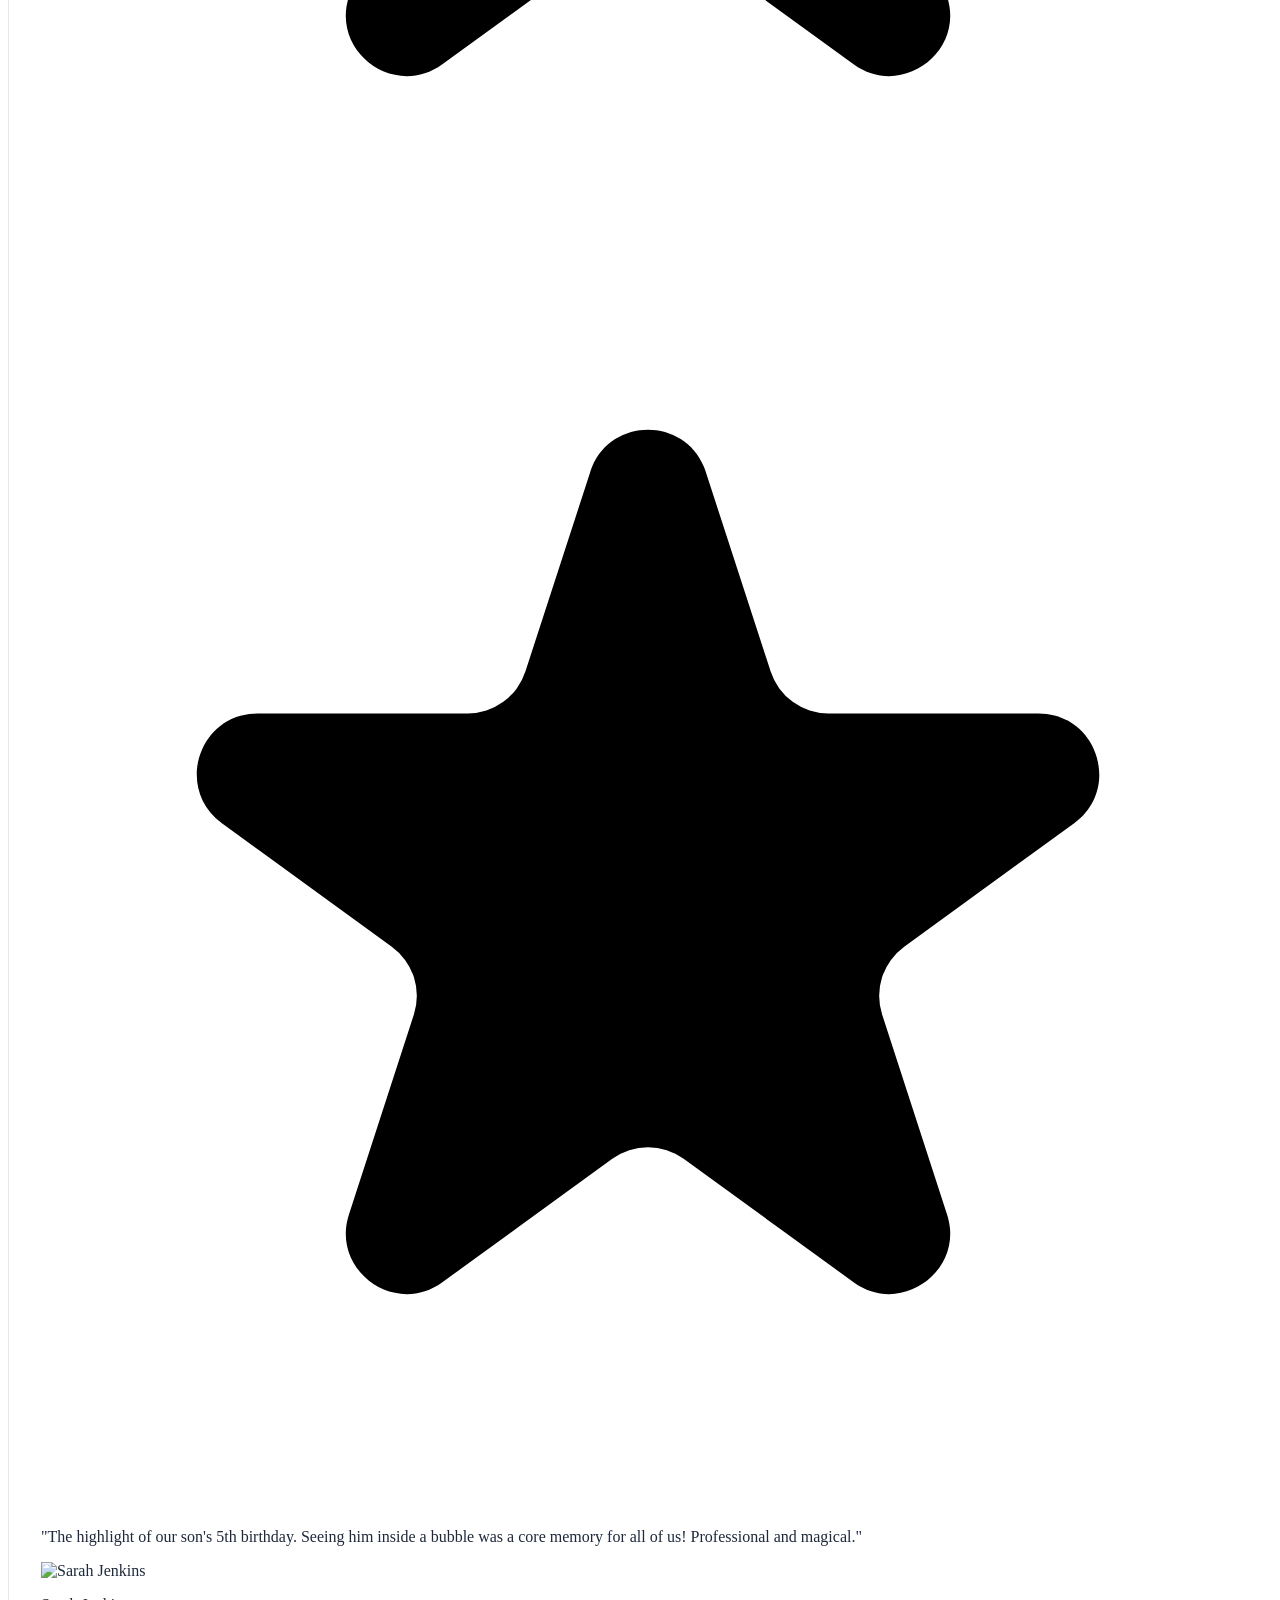
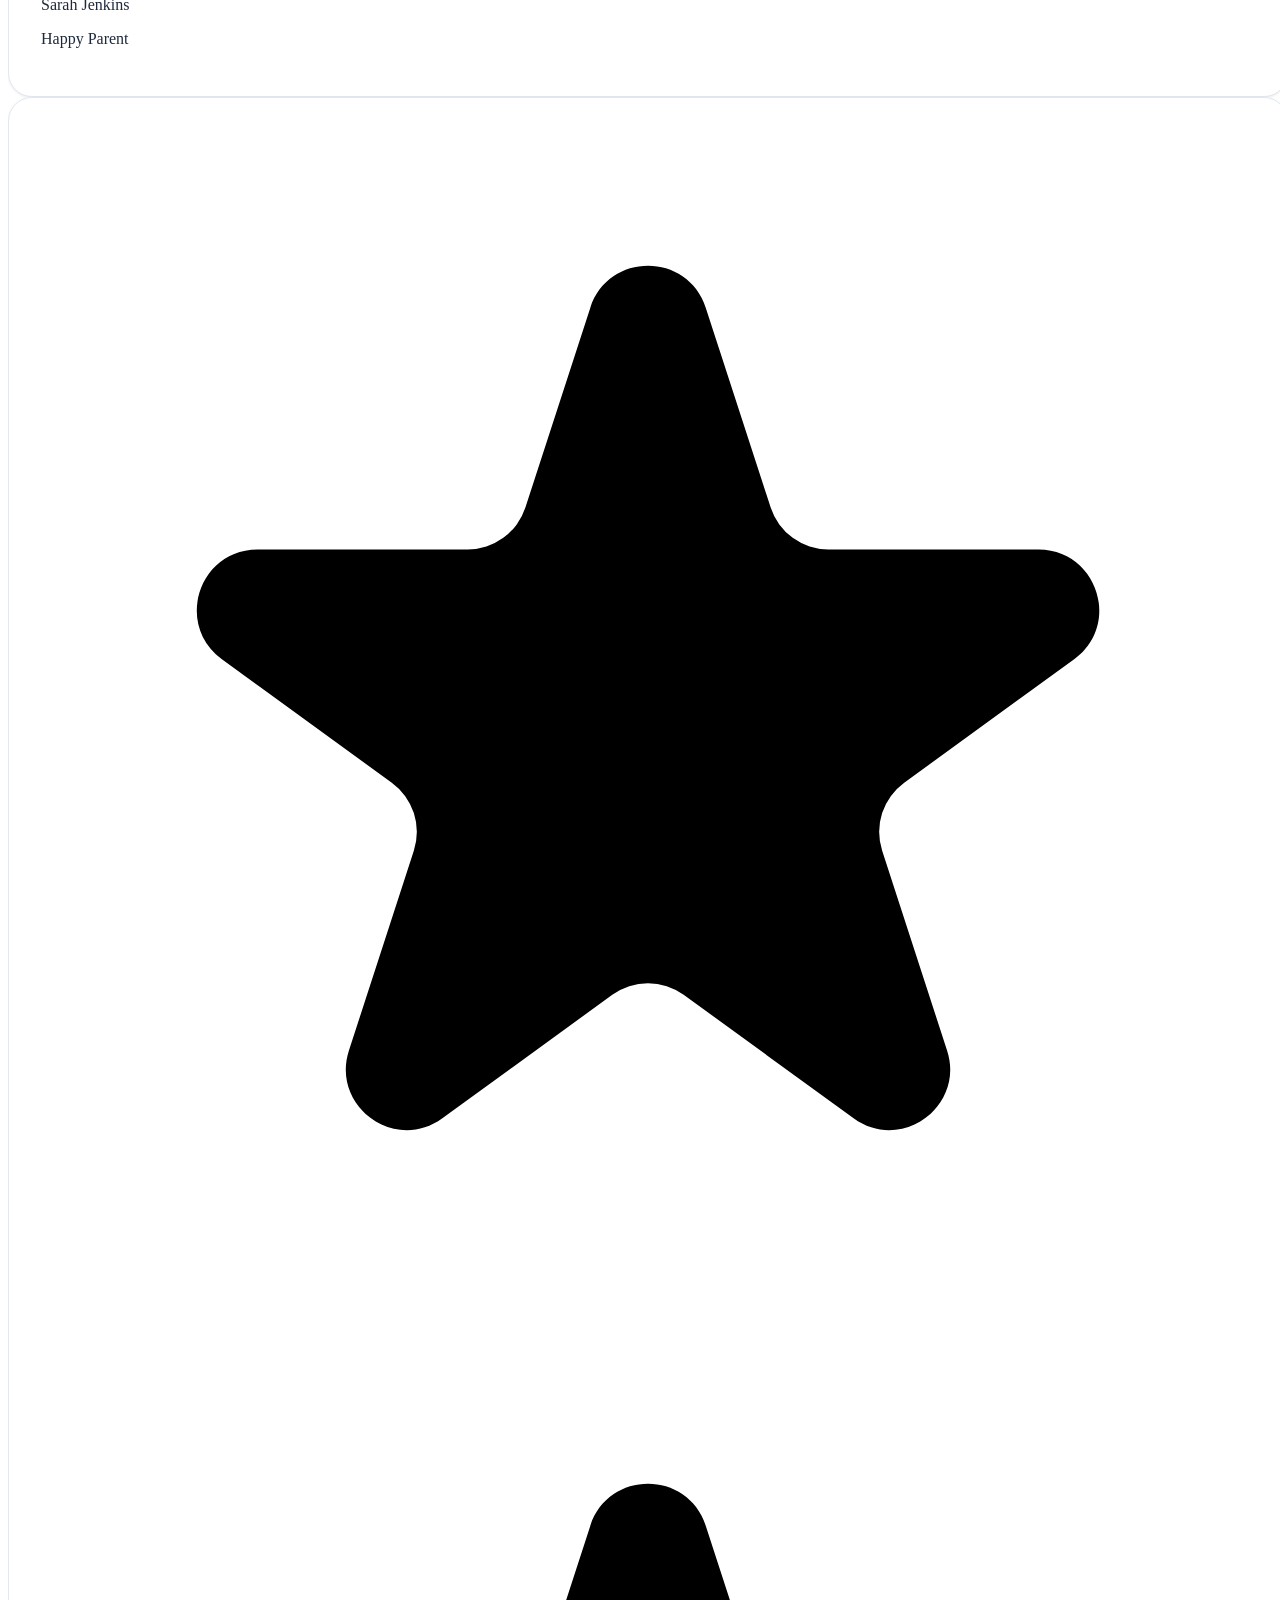
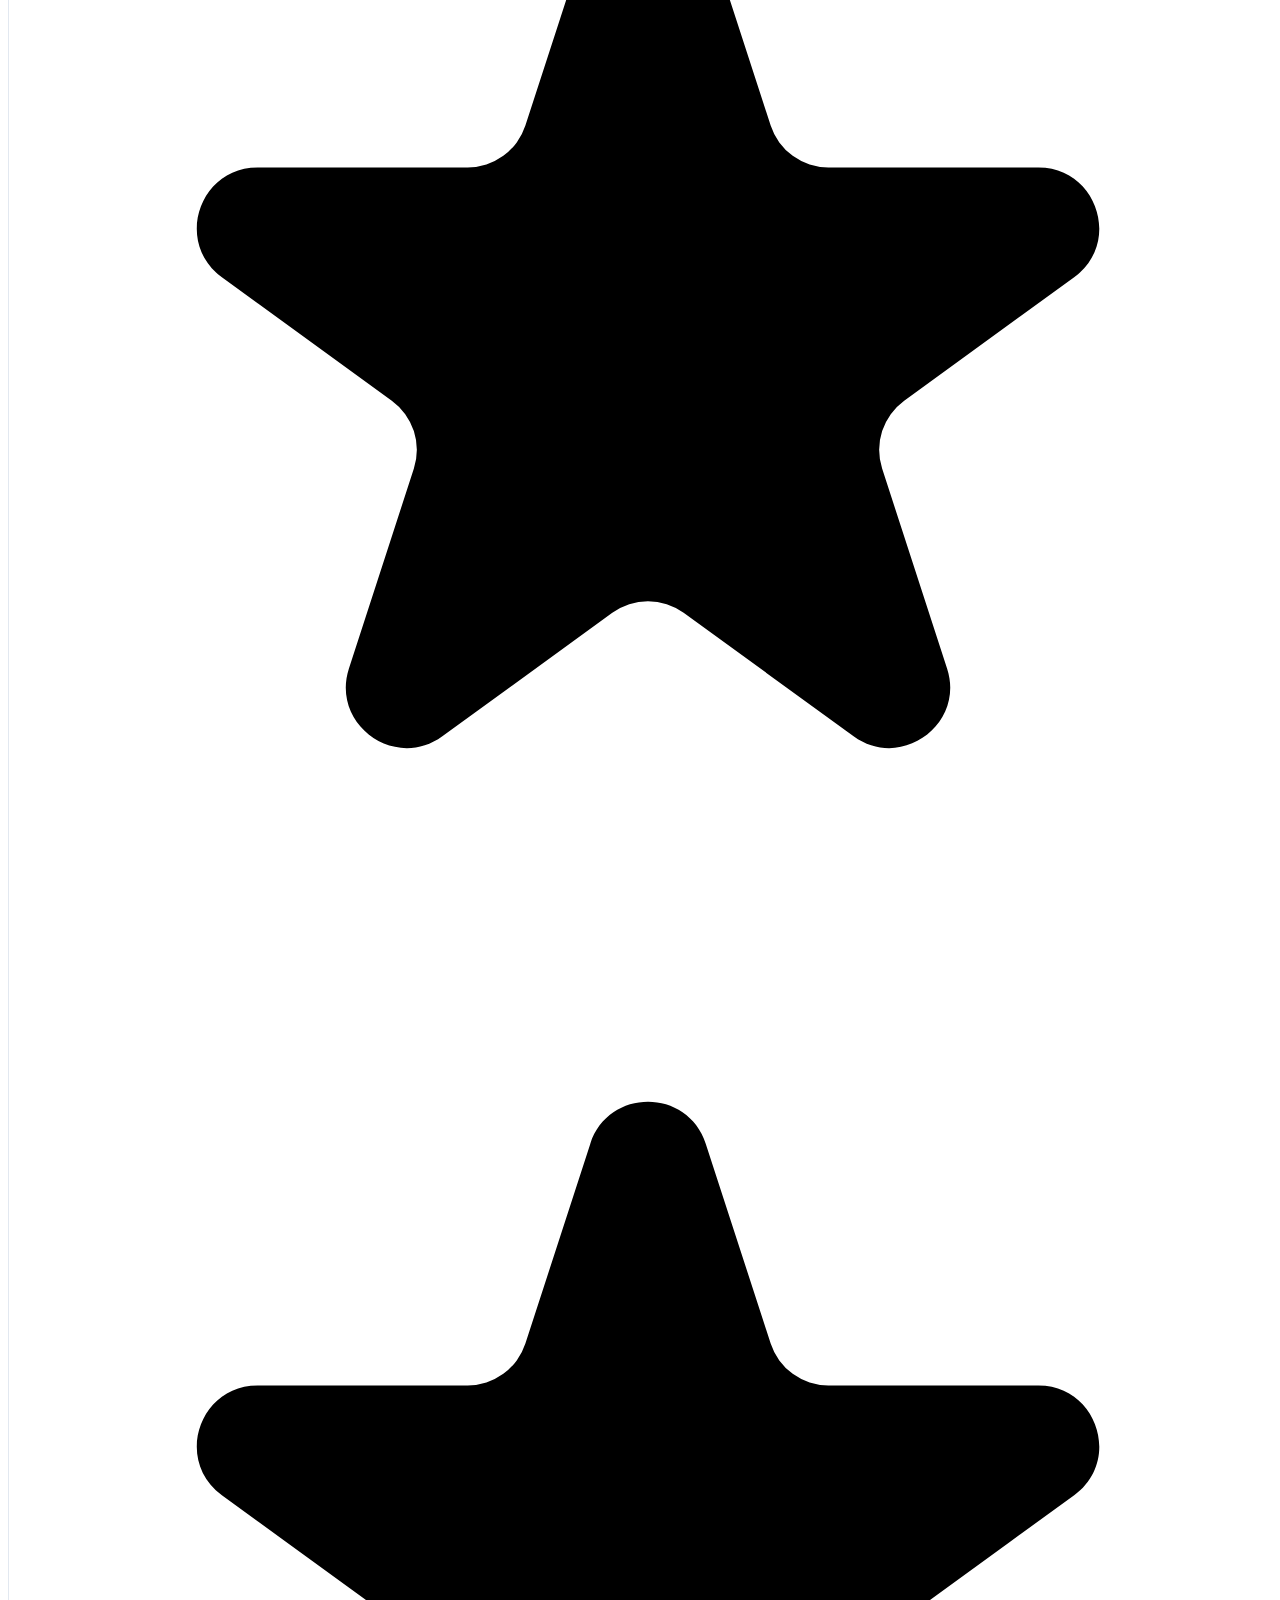
==== commit 9070dd4c: "UI enhancements: Consistent final CTA design and visual improvements" ====
--- a/index.html
+++ b/index.html
@@ -267,7 +267,7 @@
     </section>
 
     <!-- Section 3: Why Choose Us -->
-    <section class="py-24 relative overflow-hidden">
+    <section class="py-24 min-h-[50vh] flex items-center relative overflow-hidden">
         <div class="container mx-auto px-6">
             <div class="grid lg:grid-cols-2 gap-16 items-center">
                 <div class="relative" data-aos="zoom-in">
@@ -404,14 +404,14 @@
                         <li class="flex items-center gap-3"><span class="w-5 h-5 bg-green-500/20 text-green-500 rounded-full flex items-center justify-center text-[10px]">✓</span> Stage Production</li>
                         <li class="flex items-center gap-3"><span class="w-5 h-5 bg-green-500/20 text-green-500 rounded-full flex items-center justify-center text-[10px]">✓</span> Educational Add-on</li>
                     </ul>
-                    <a href="contact.html" class="btn-secondary w-full !text-slate-800 dark:!text-slate-900 !bg-slate-200 !border-slate-300 hover:!bg-slate-300">Inquire Now</a>
+                    <a href="contact.html" class="btn-primary w-full">Inquire Now</a>
                 </div>
             </div>
         </div>
     </section>
 
     <!-- Section 6: Testimonials + Booking CTA -->
-    <section class="py-24 relative overflow-hidden">
+    <section class="py-24 min-h-[50vh] flex items-center relative overflow-hidden">
         <div class="container mx-auto px-6">
             <div class="text-center mb-16" data-aos="fade-up">
                 <h2 class="text-4xl lg:text-5xl font-black mb-4 italic">What Parents Say</h2>
@@ -474,10 +474,13 @@
 
             <!-- Final CTA Banner -->
             <div class="relative rounded-[3rem] overflow-hidden bg-gradient-to-r from-primary via-cyan to-purple p-1 lg:p-2" data-aos="zoom-in">
-                <div class="bg-white dark:bg-dark rounded-[2.8rem] p-12 lg:p-20 text-center relative overflow-hidden">
+                <div class="bg-white dark:bg-dark rounded-[2.8rem] p-12 lg:p-20 text-center relative overflow-hidden min-h-[50vh] flex flex-col items-center justify-center">
+                    <div class="absolute inset-0 z-0">
+                        <img src="https://images.unsplash.com/photo-1518837695005-2083093ee35b?auto=format&fit=crop&q=80&w=2000" class="w-full h-full object-cover opacity-20 dark:opacity-30">
+                    </div>
                     <!-- Decorative Background Circles -->
-                    <div class="absolute -top-24 -left-24 w-64 h-64 bg-cyan/10 rounded-full blur-3xl"></div>
-                    <div class="absolute -bottom-24 -right-24 w-64 h-64 bg-purple/10 rounded-full blur-3xl"></div>
+                    <div class="absolute -top-24 -left-24 w-64 h-64 bg-cyan/20 rounded-full blur-3xl z-0"></div>
+                    <div class="absolute -bottom-24 -right-24 w-64 h-64 bg-purple/20 rounded-full blur-3xl z-0"></div>
                     
                     <h2 class="text-4xl lg:text-6xl font-black mb-8 relative z-10">Bring the Magic to <br> Your Event Today</h2>
                     <p class="text-xl opacity-70 mb-12 max-w-2xl mx-auto relative z-10">Ready to create unforgettable memories? Secure your date and let the shimmering wonders begin.</p>
--- a/assets/css/style.css
+++ b/assets/css/style.css
@@ -107,3 +107,25 @@
 .nav-sticky > nav > div > button[onclick*="document.documentElement.dir"]:hover {
     background: rgba(255, 255, 255, 0.3);
 }
+
+/* =============================================
+   GLASS CARD LIGHT MODE CONTRAST FIX
+   ============================================= */
+
+/* Light mode: give cards a solid white background + visible border */
+.glass-card {
+    background: #ffffff !important;
+    border: 1px solid #e2e8f0 !important;
+    box-shadow: 0 1px 3px 0 rgba(0,0,0,0.07), 0 1px 2px -1px rgba(0,0,0,0.05);
+    color: #1e293b;
+}
+
+/* Dark mode, or inside dark sections: restore the translucent glass look */
+.dark .glass-card,
+.bg-dark .glass-card,
+.bg-slate-900 .glass-card {
+    background: rgba(15, 23, 42, 0.6) !important;
+    border: 1px solid rgba(255, 255, 255, 0.1) !important;
+    box-shadow: none;
+    color: #ffffff;
+}
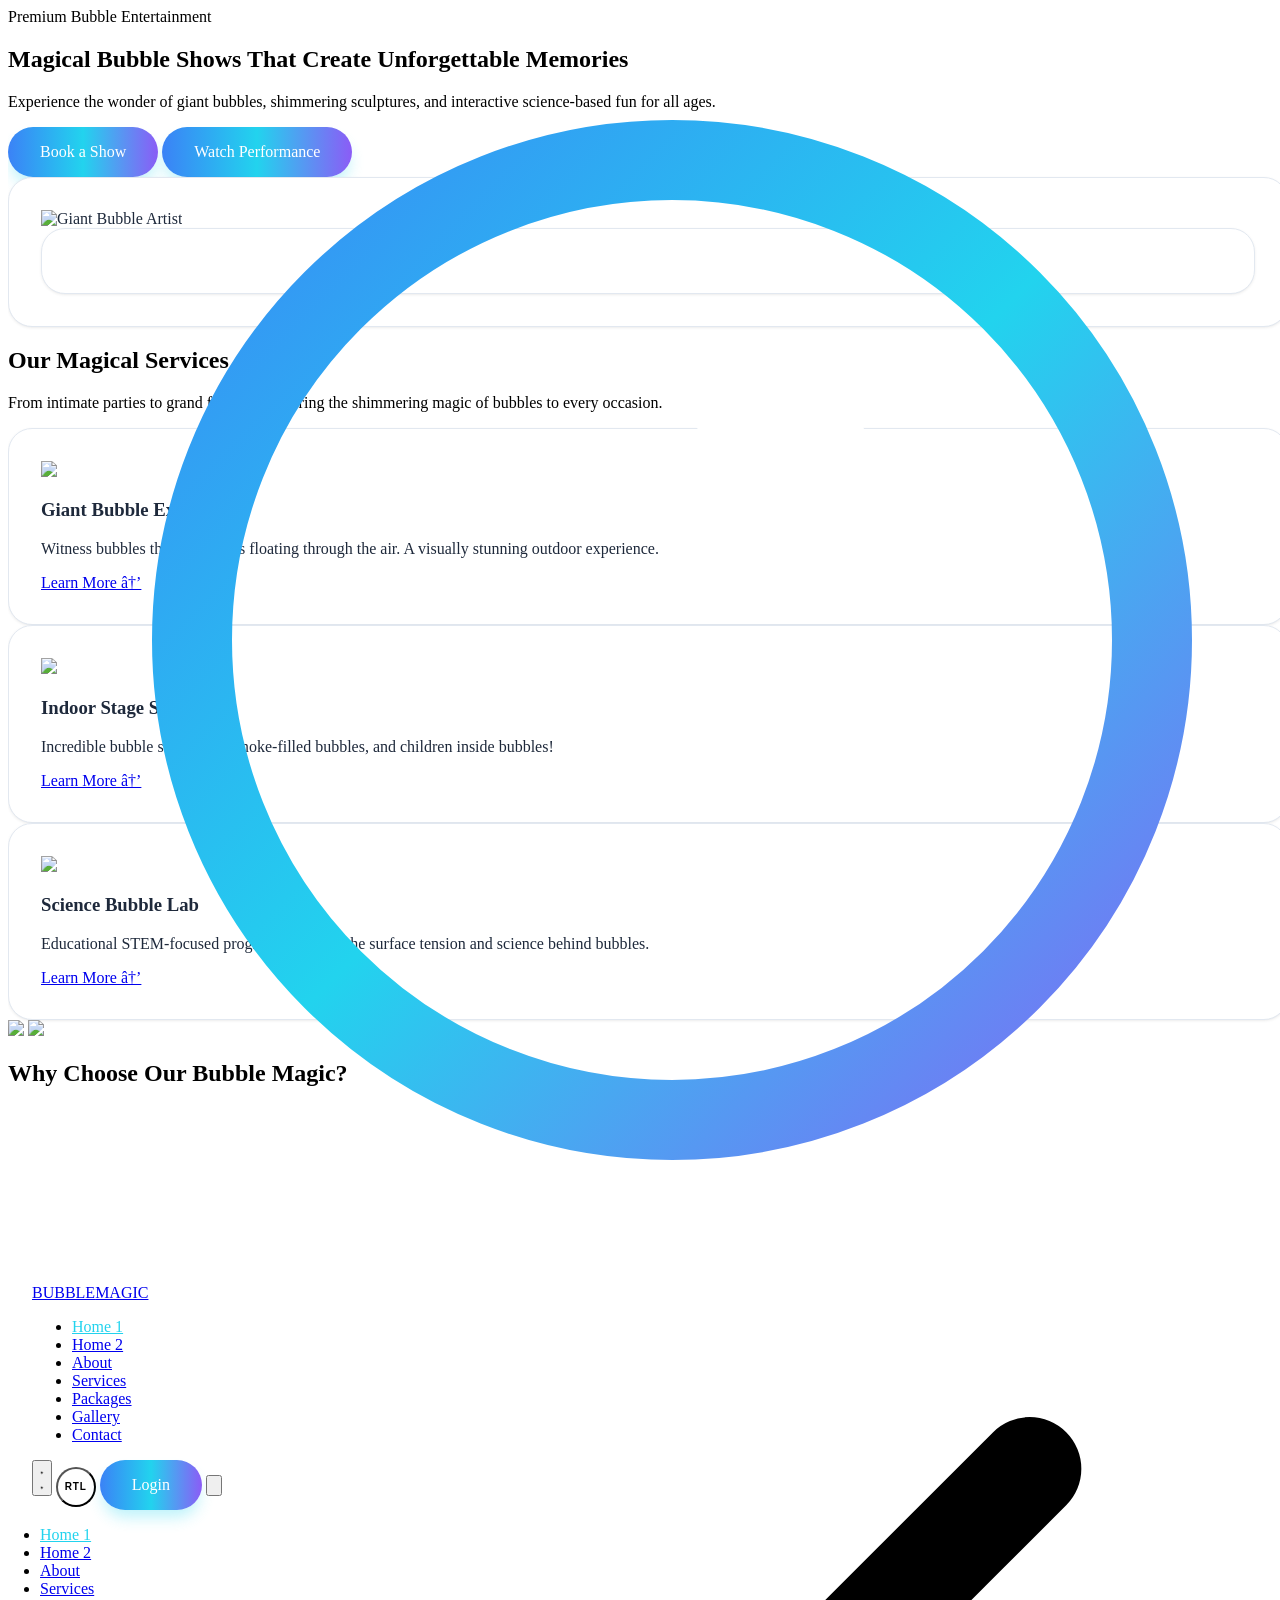
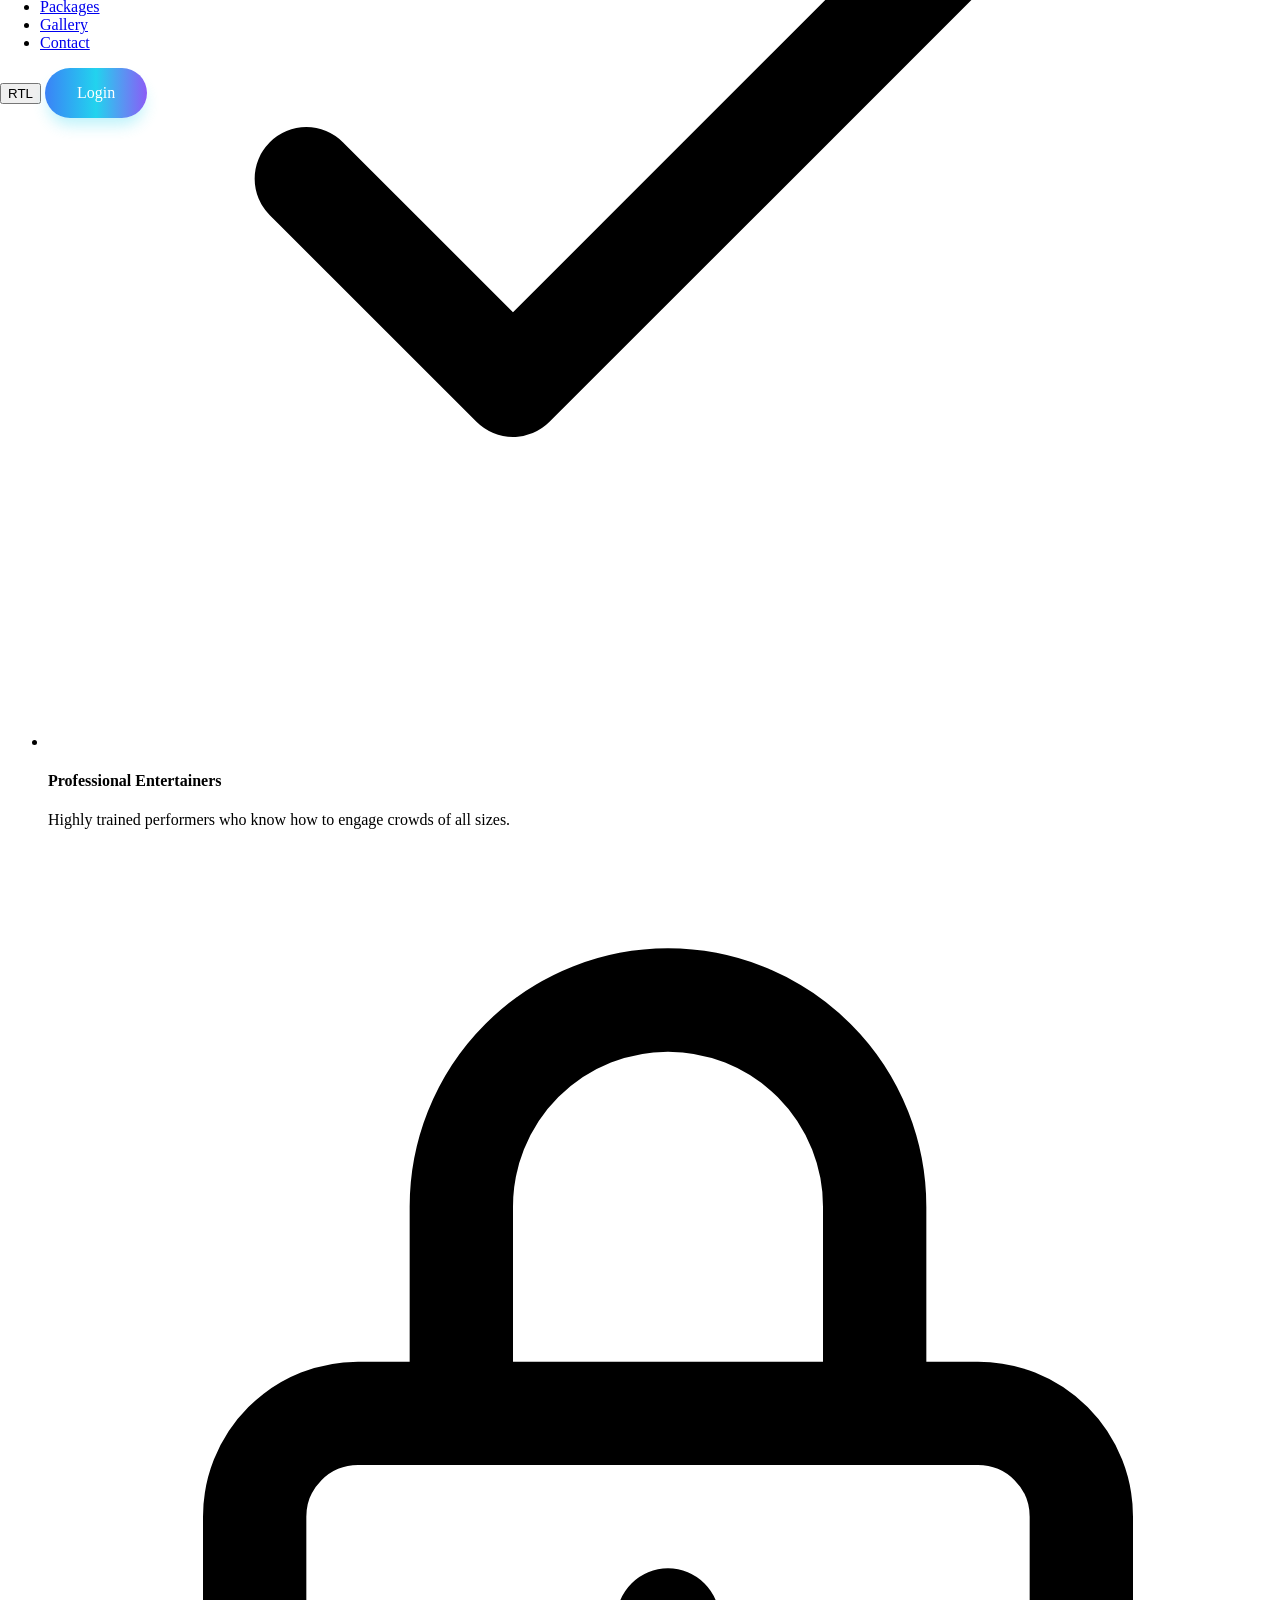
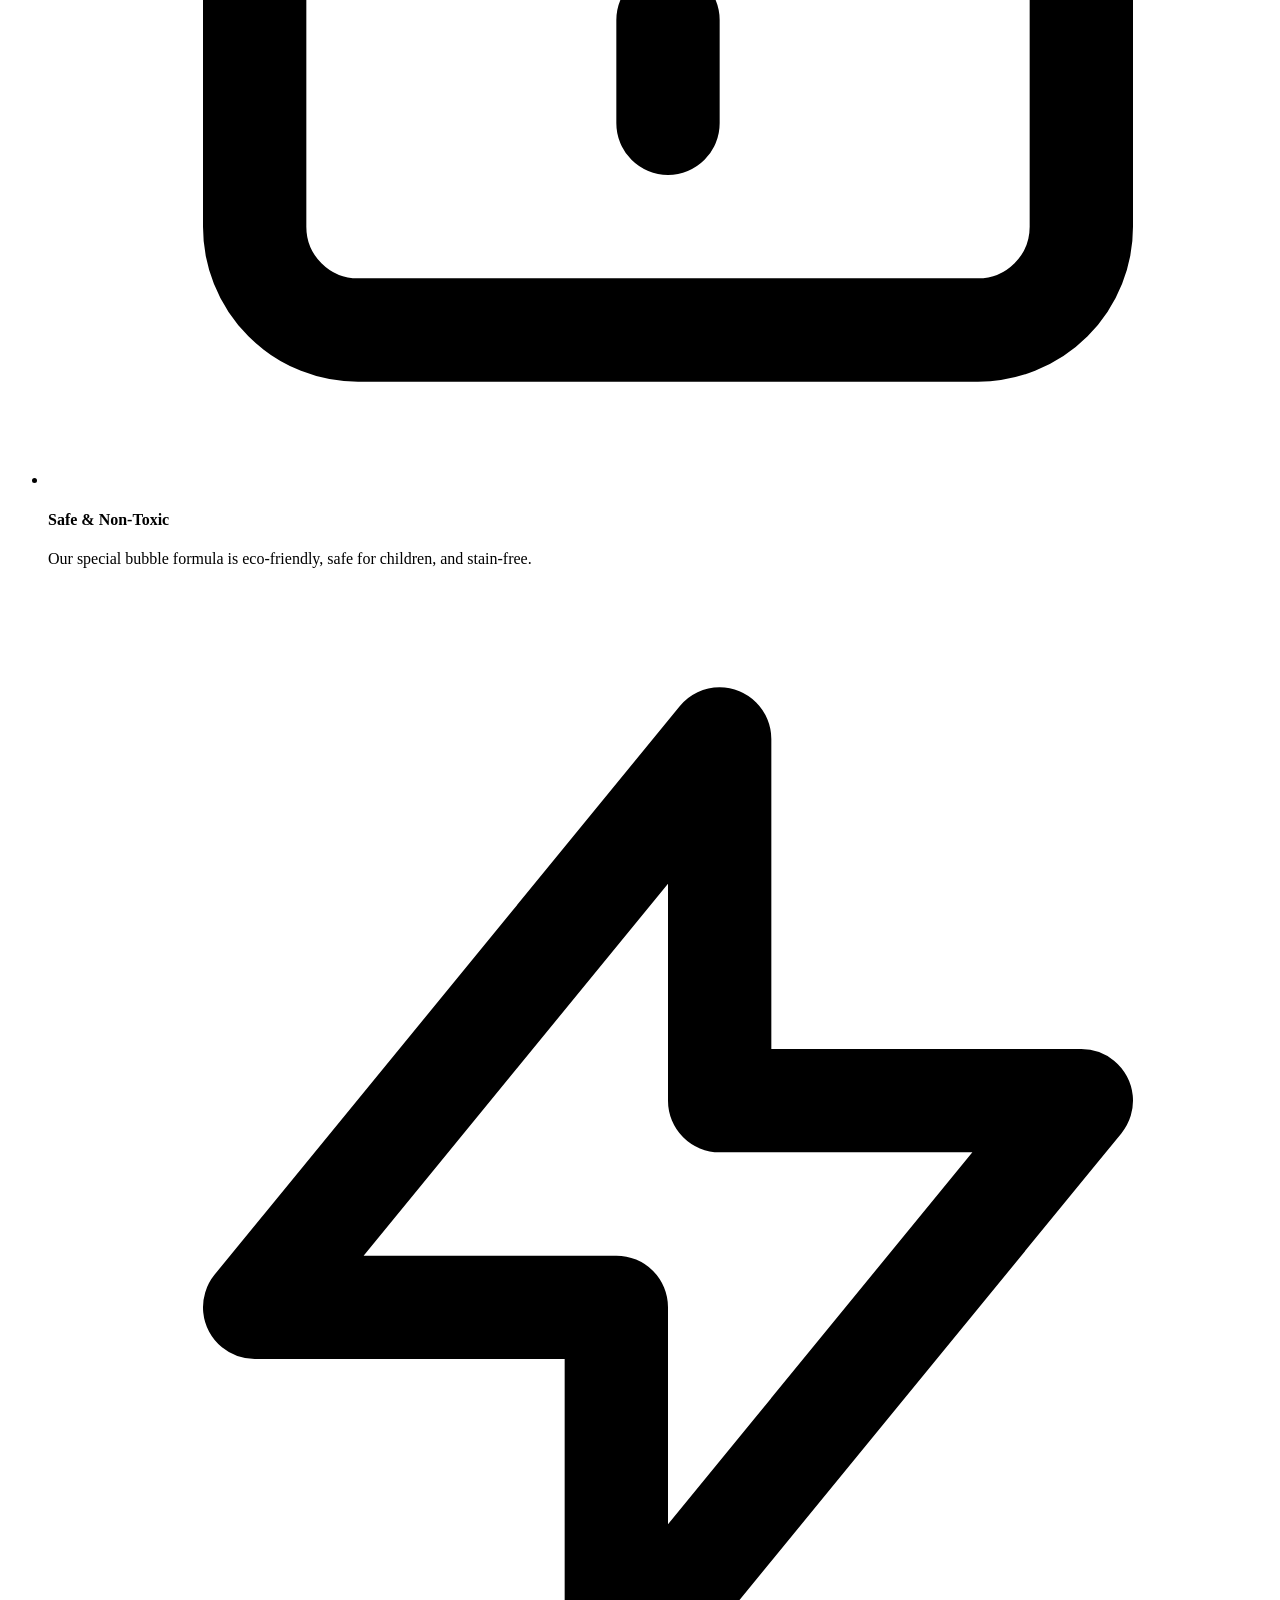
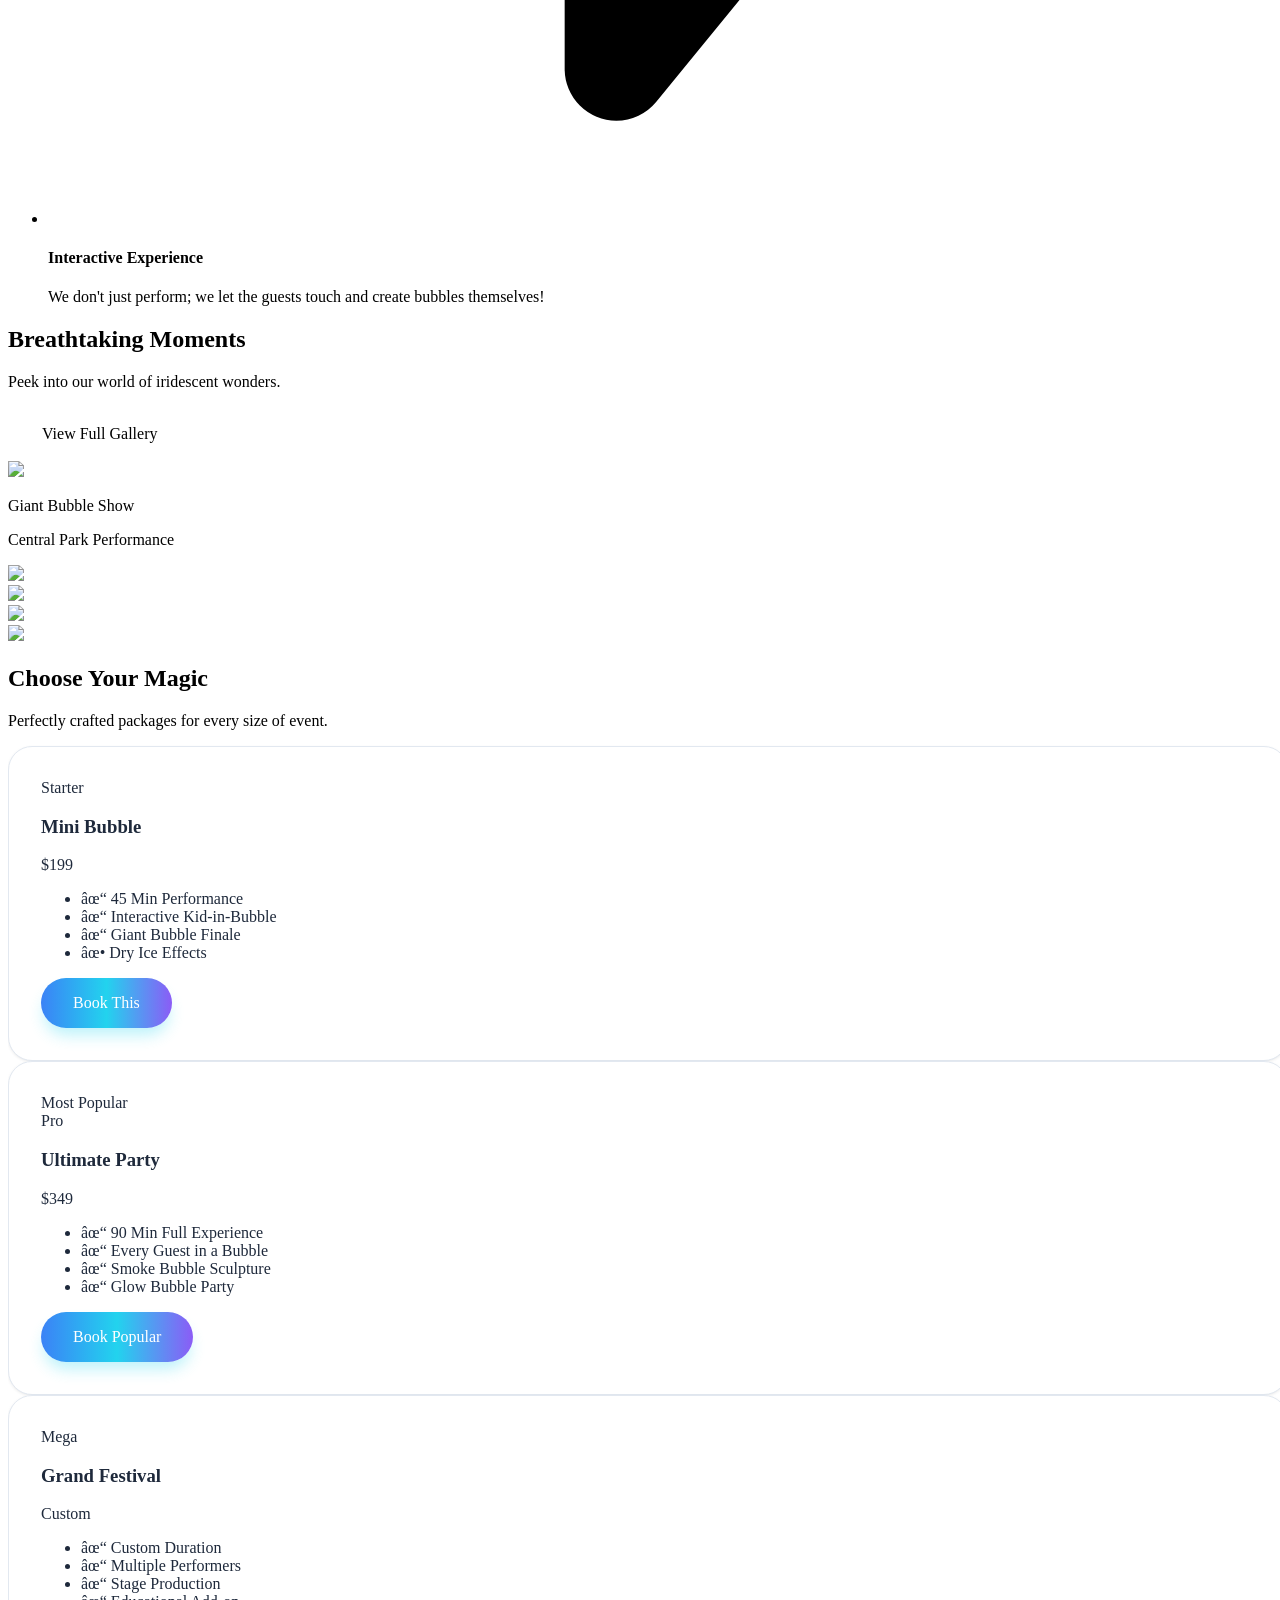
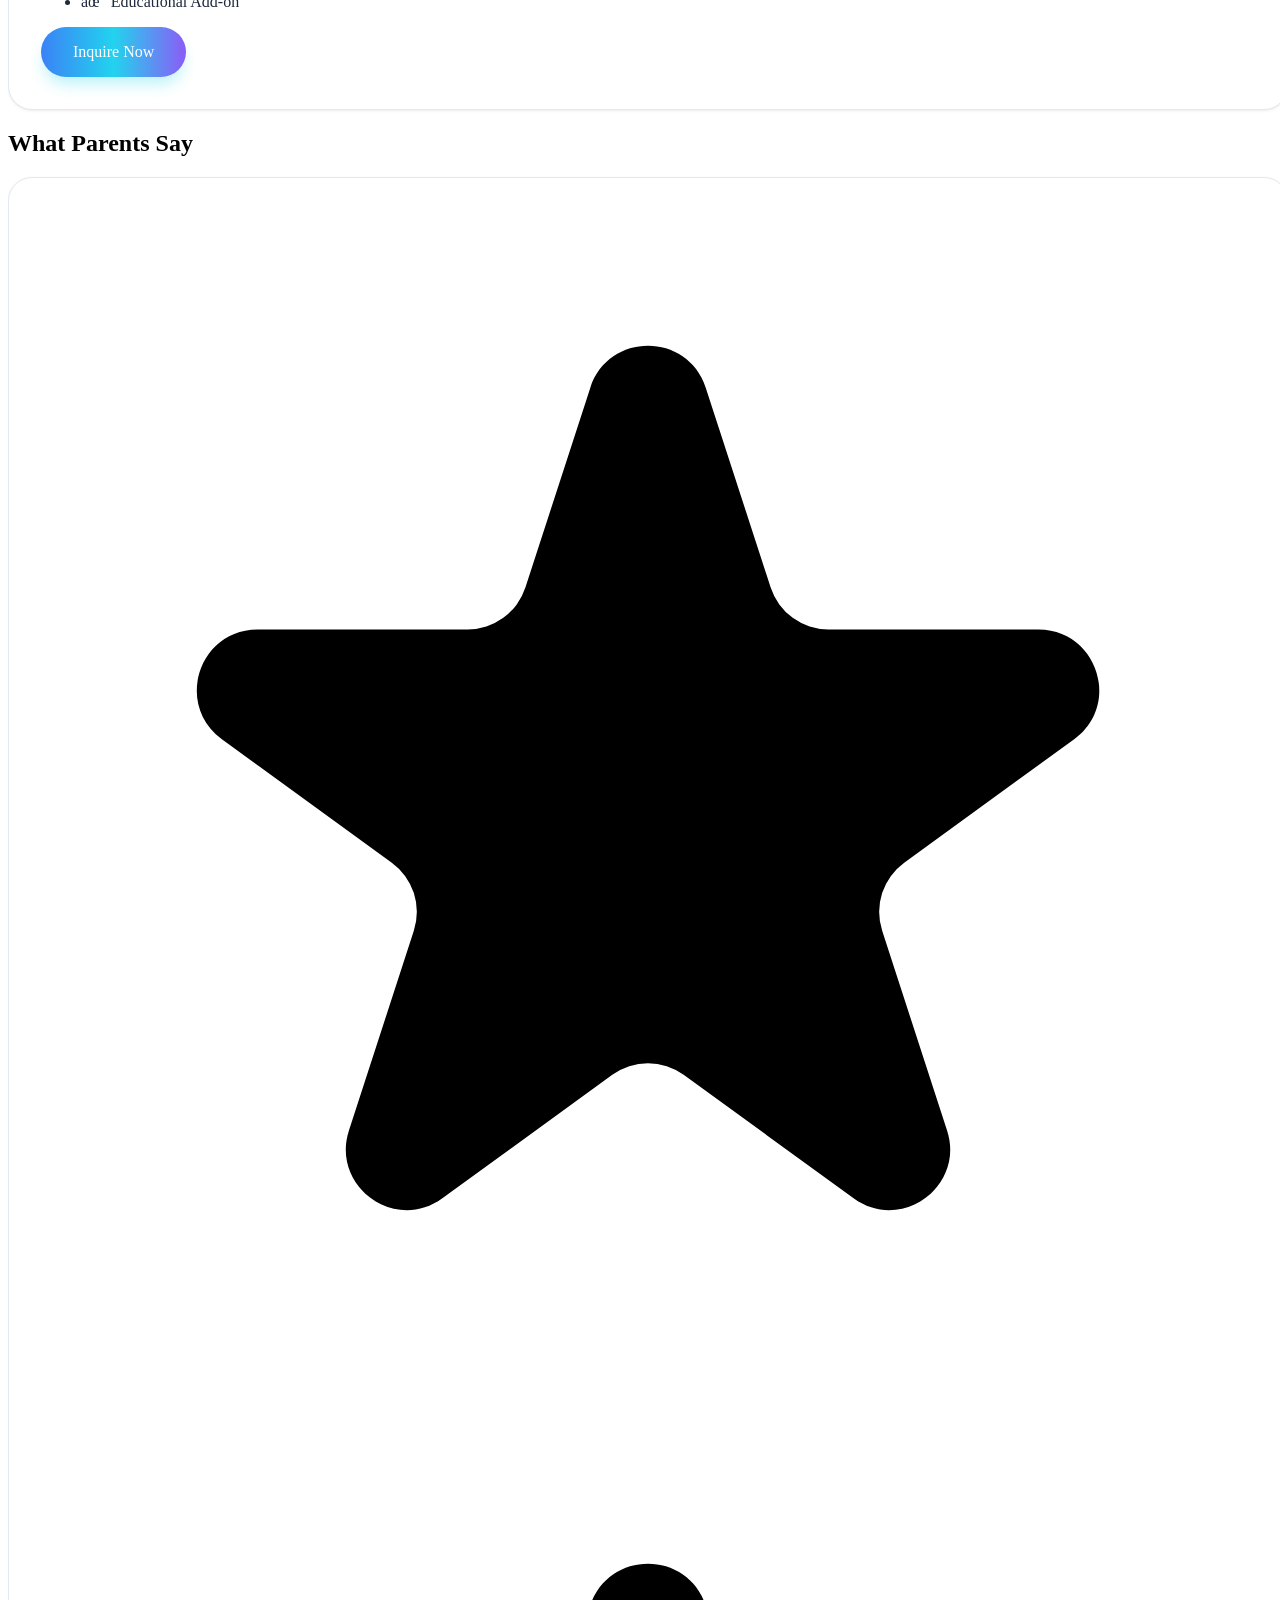
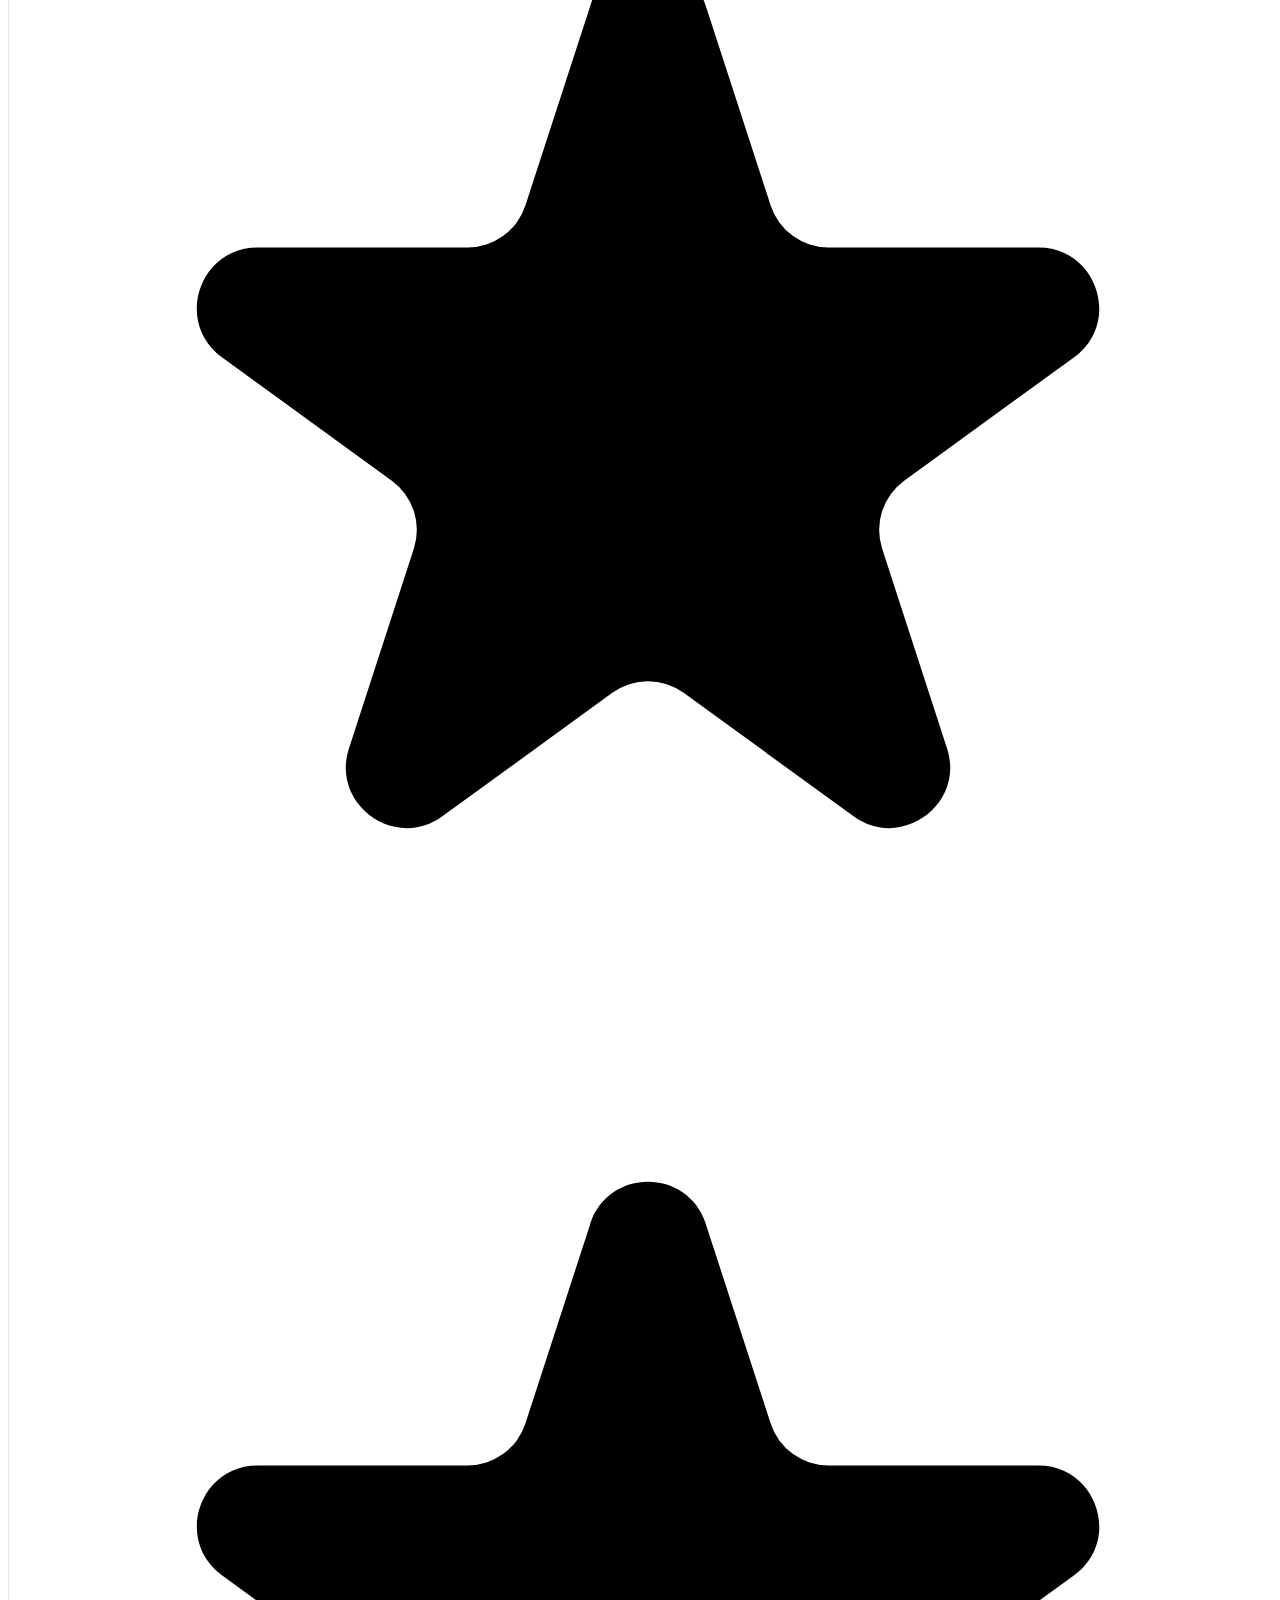
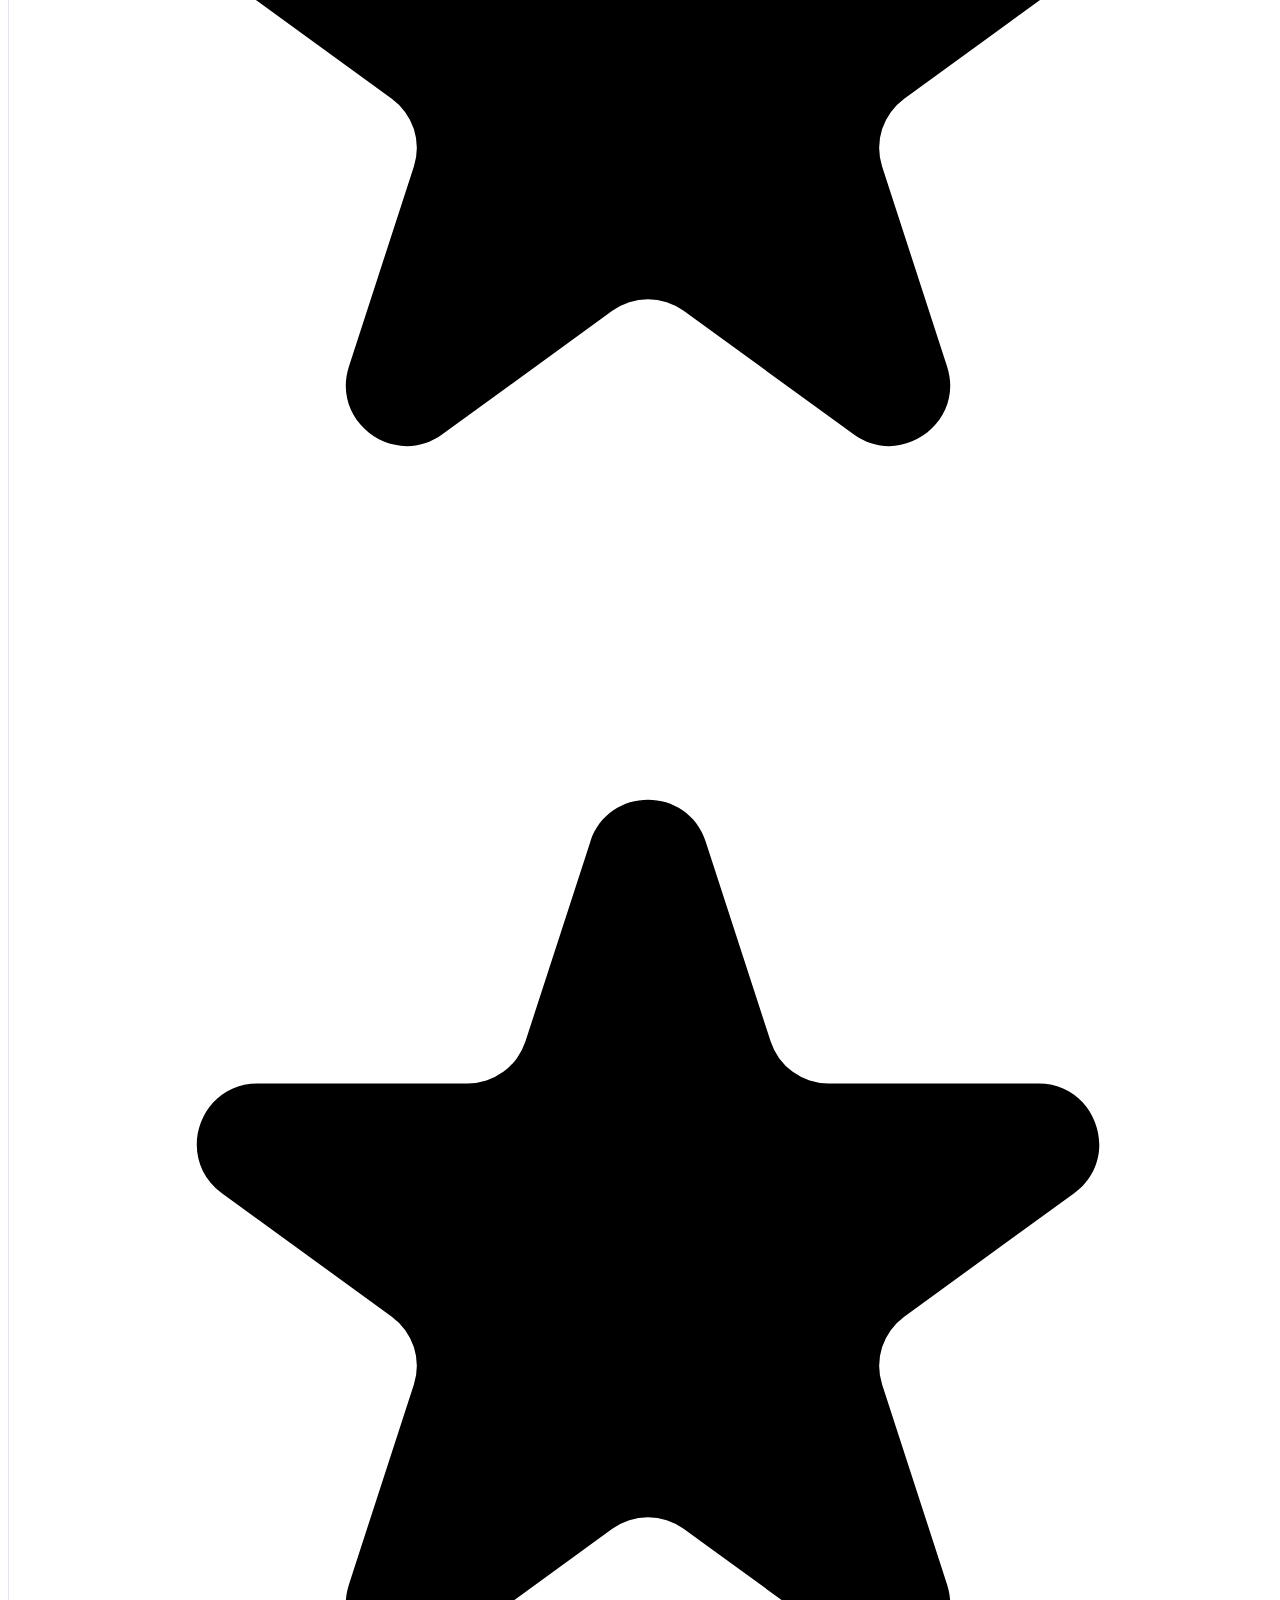
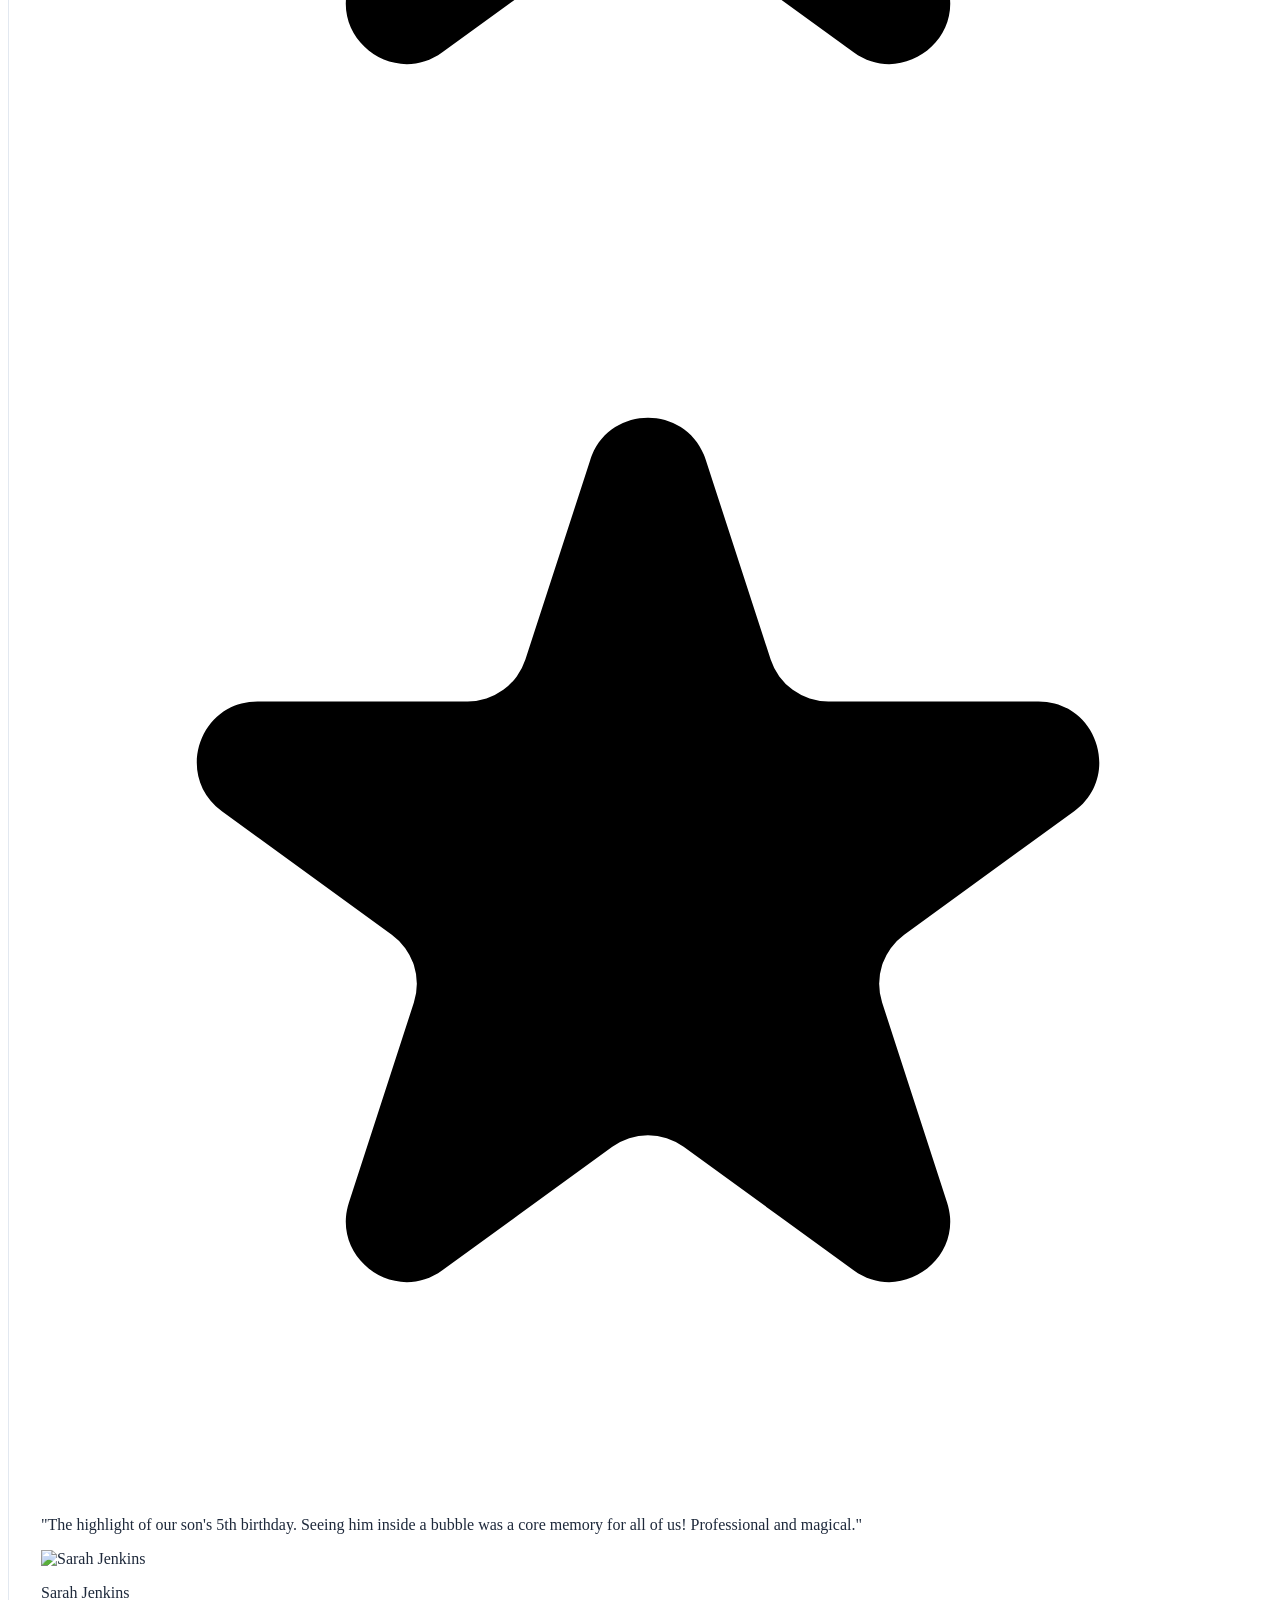
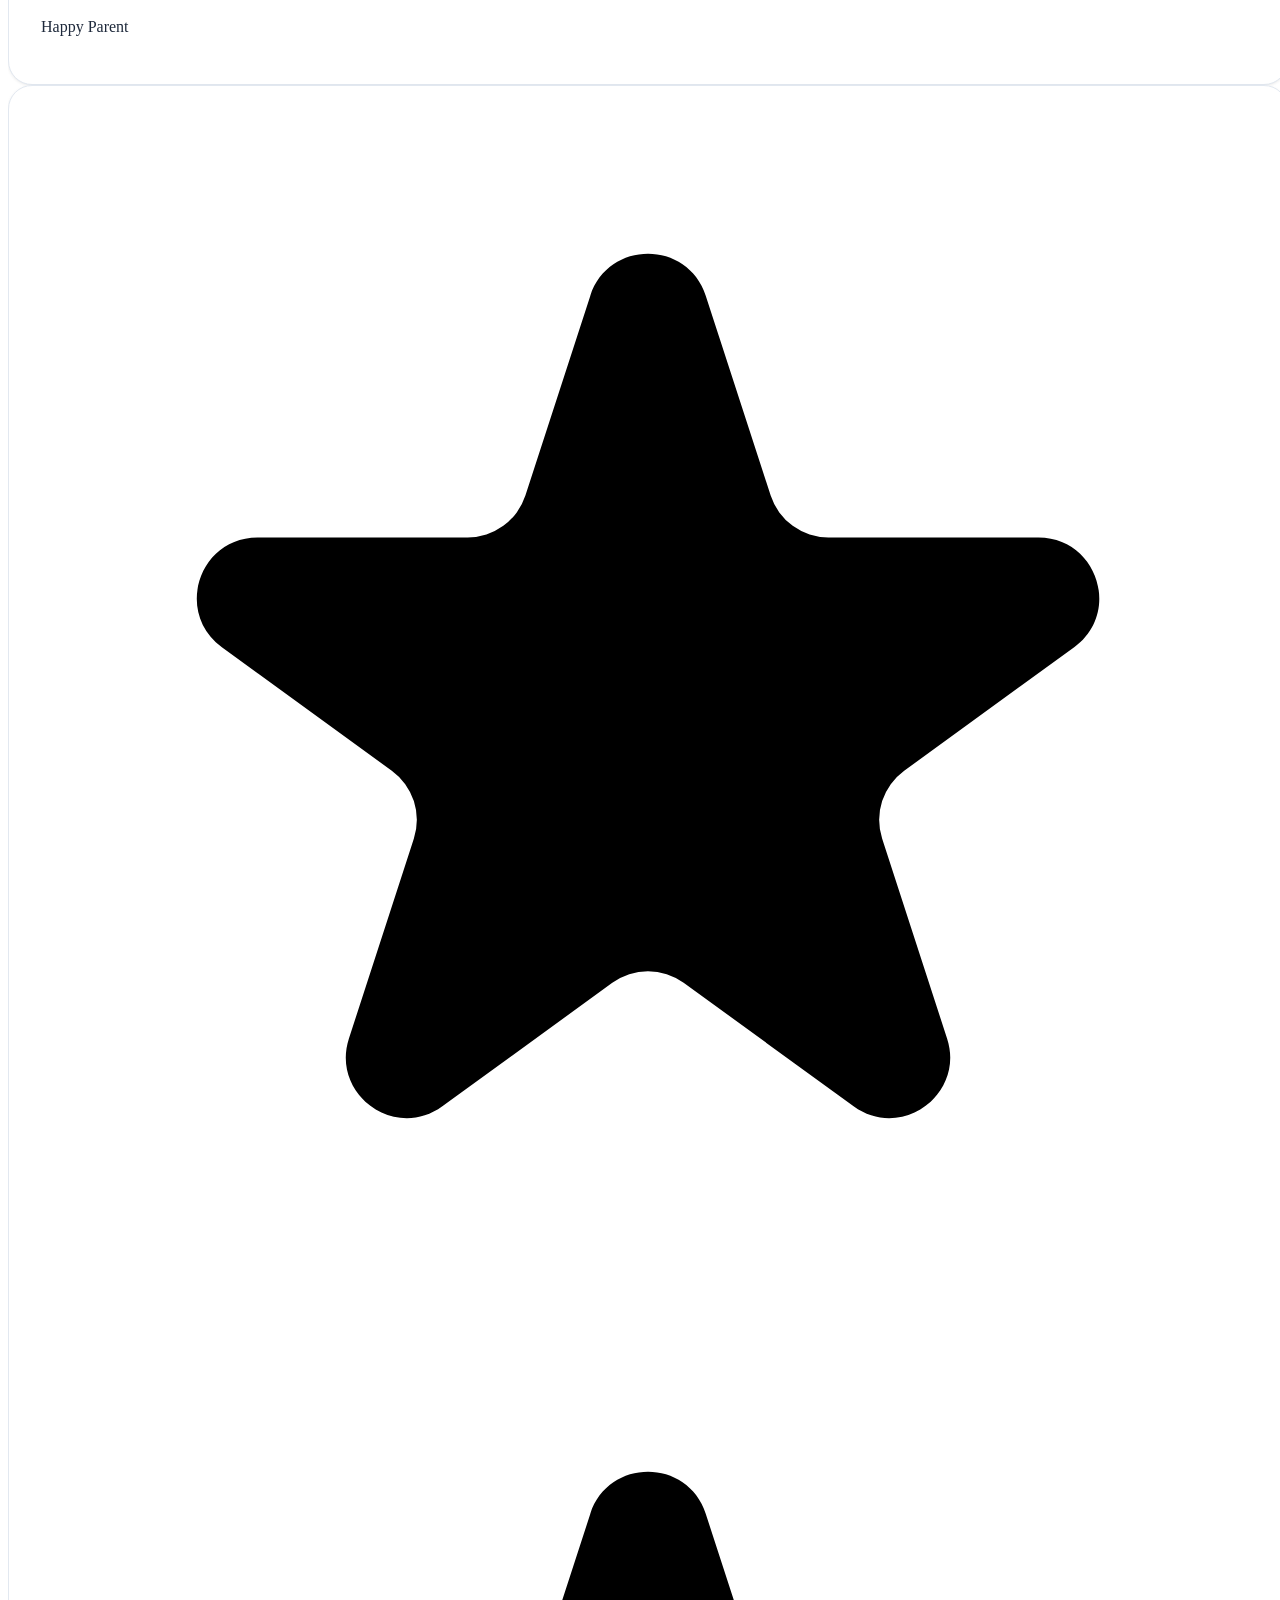
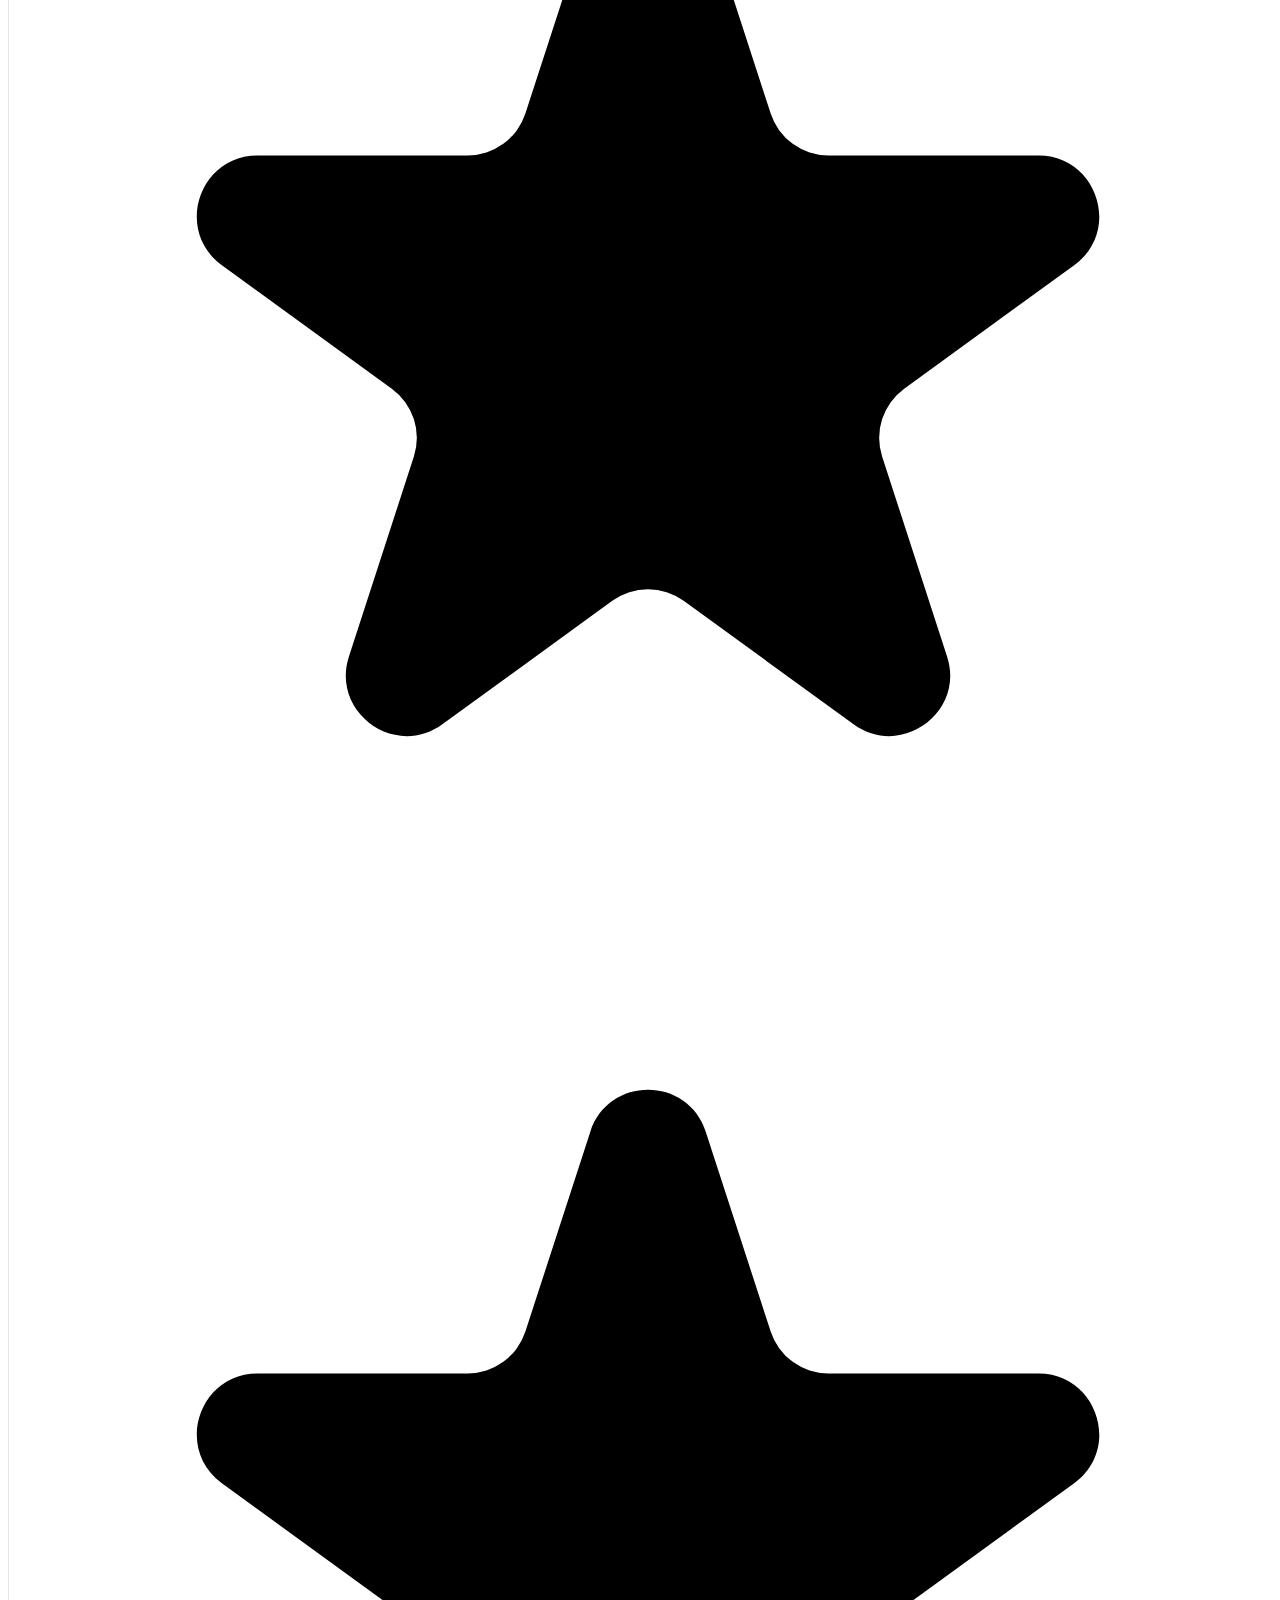
==== commit dd42fcfe: "Add contact icons in footer, fix login/signup width, fix password placeholder, update font weights" ====
--- a/index.html
+++ b/index.html
@@ -55,7 +55,7 @@
             background: linear-gradient(to right, var(--primary), var(--cyan), var(--purple));
             color: white;
             border-radius: 9999px;
-            font-weight: 700;
+            font-weight: 500;
             border: none;
             cursor: pointer;
             transition: all 0.3s cubic-bezier(0.4, 0, 0.2, 1);
@@ -79,7 +79,7 @@
             -webkit-backdrop-filter: blur(12px);
             color: inherit;
             border-radius: 9999px;
-            font-weight: 700;
+            font-weight: 500;
             border: 2px solid rgba(255, 255, 255, 0.2);
             cursor: pointer;
             transition: all 0.3s ease;
@@ -151,10 +151,10 @@
                         <defs><linearGradient id="bubble-grad" x1="2" y1="2" x2="22" y2="22" gradientUnits="userSpaceOnUse"><stop stop-color="#3B82F6"/><stop offset="0.5" stop-color="#22D3EE"/><stop offset="1" stop-color="#8B5CF6"/></linearGradient></defs>
                     </svg>
                 </div>
-                <span class="text-xl sm:text-2xl font-black bg-gradient-to-r from-primary via-cyan to-purple bg-clip-text text-transparent font-poppins tracking-tight">BUBBLE<span class="text-slate-800 dark:text-white transition-colors">MAGIC</span></span>
+                <span class="text-xl sm:text-2xl font-medium bg-gradient-to-r from-primary via-cyan to-purple bg-clip-text text-transparent font-poppins tracking-tight">BUBBLE<span class="text-slate-800 dark:text-white transition-colors">MAGIC</span></span>
             </a>
             
-            <ul class="hidden xl:flex items-center gap-8 font-semibold">
+            <ul class="hidden xl:flex items-center gap-8 font-medium">
                 <li><a href="index.html" class="hover:text-cyan transition-colors">Home 1</a></li>
                 <li><a href="home-2.html" class="hover:text-cyan transition-colors">Home 2</a></li>
                 <li><a href="about.html" class="hover:text-cyan transition-colors">About</a></li>
@@ -170,14 +170,14 @@
                     <svg class="w-5 h-5 dark:hidden" fill="currentColor" viewBox="0 0 20 20"><path d="M10 2a1 1 0 011 1v1a1 1 0 11-2 0V3a1 1 0 011-1zm4 8a4 4 0 11-8 0 4 4 0 018 0zm-.464 4.95l.707.707a1 1 0 001.414-1.414l-.707-.707a1 1 0 00-1.414 1.414zm2.12-10.607a1 1 0 010 1.414l-.706.707a1 1 0 11-1.414-1.414l.707-.707a1 1 0 011.414 0zM17 11a1 1 0 100-2h-1a1 1 0 100 2h1zm-7 4a1 1 0 011 1v1a1 1 0 11-2 0v-1a1 1 0 011-1zM5.05 6.464A1 1 0 106.465 5.05l-.708-.707a1 1 0 00-1.414 1.414l.707.707zm1.414 8.486l-.707.707a1 1 0 01-1.414-1.414l.707-.707a1 1 0 011.414 1.414zM4 11a1 1 0 100-2H3a1 1 0 000 2h1z"/></svg>
                     <svg class="w-5 h-5 hidden dark:block text-yellow-400" fill="currentColor" viewBox="0 0 20 20"><path d="M10 2a1 1 0 011 1v1a1 1 0 11-2 0V3a1 1 0 011-1zm4 8a4 4 0 11-8 0 4 4 0 018 0zm-.464 4.95l.707.707a1 1 0 001.414-1.414l-.707-.707a1 1 0 00-1.414 1.414zm2.12-10.607a1 1 0 010 1.414l-.706.707a1 1 0 11-1.414-1.414l.707-.707a1 1 0 011.414 0zM17 11a1 1 0 100-2h-1a1 1 0 100 2h1zm-7 4a1 1 0 011 1v1a1 1 0 11-2 0v-1a1 1 0 011-1zM5.05 6.464A1 1 0 106.465 5.05l-.708-.707a1 1 0 00-1.414 1.414l.707.707zm1.414 8.486l-.707.707a1 1 0 01-1.414-1.414l.707-.707a1 1 0 011.414 1.414zM4 11a1 1 0 100-2H3a1 1 0 000 2h1z"/></svg>
                 </button>
-                <button onclick="document.documentElement.dir = document.documentElement.dir === 'rtl' ? 'ltr' : 'rtl'" class="font-bold text-xs px-3 py-1.5 rounded-full bg-slate-200 dark:bg-white/20 hover:bg-slate-300 dark:hover:bg-white/30 transition-all uppercase tracking-wider">RTL</button>
+                <button onclick="document.documentElement.dir = document.documentElement.dir === 'rtl' ? 'ltr' : 'rtl'" class="font-medium text-xs px-3 py-1.5 rounded-full bg-slate-200 dark:bg-white/20 hover:bg-slate-300 dark:hover:bg-white/30 transition-all uppercase tracking-wider">RTL</button>
                 <a href="login.html" class="hidden xl:inline-flex btn-primary py-2 px-6 text-sm">Login</a>
                 <button class="xl:hidden p-2 text-slate-800 dark:text-white hover:text-primary transition-colors" onclick="document.getElementById('mobile-menu')?.classList.toggle('hidden')"><svg class="w-6 h-6" fill="none" stroke="currentColor" viewBox="0 0 24 24"><path stroke-linecap="round" stroke-linejoin="round" stroke-width="2" d="M4 6h16M4 12h16M4 18h16"></path></svg></button>
             </div>
         </nav>
         <!-- Mobile Menu -->
         <div id="mobile-menu" class="hidden xl:hidden mt-2 bg-white/95 dark:bg-dark/95 backdrop-blur-xl border border-slate-200 dark:border-white/10 rounded-2xl p-6 absolute top-full left-6 right-6 shadow-2xl">
-            <ul class="flex flex-col gap-4 font-semibold text-center mb-6">
+            <ul class="flex flex-col gap-4 font-medium text-center mb-6">
                 <li><a href="index.html" class="hover:text-cyan transition-colors block">Home 1</a></li>
                 <li><a href="home-2.html" class="hover:text-cyan transition-colors block">Home 2</a></li>
                 <li><a href="about.html" class="hover:text-cyan transition-colors block">About</a></li>
@@ -187,7 +187,7 @@
                 <li><a href="contact.html" class="hover:text-cyan transition-colors block">Contact</a></li>
             </ul>
             <div class="flex flex-col gap-4 items-center border-t border-slate-200 dark:border-white/10 pt-6">
-                <button onclick="document.documentElement.dir = document.documentElement.dir === 'rtl' ? 'ltr' : 'rtl'" class="font-bold text-sm px-6 py-3 rounded-full bg-slate-200 dark:bg-white/20 hover:bg-slate-300 dark:hover:bg-white/30 transition-all uppercase tracking-wider w-full">RTL</button>
+                <button onclick="document.documentElement.dir = document.documentElement.dir === 'rtl' ? 'ltr' : 'rtl'" class="font-medium text-sm px-6 py-3 rounded-full bg-slate-200 dark:bg-white/20 hover:bg-slate-300 dark:hover:bg-white/30 transition-all uppercase tracking-wider w-full">RTL</button>
                 <a href="login.html" class="btn-primary py-3 px-6 text-sm w-full text-center">Login</a>
             </div>
         </div>
@@ -199,8 +199,8 @@
         
         <div class="container mx-auto pl-8 pr-6 lg:pl-14 lg:pr-8 grid lg:grid-cols-2 gap-12 items-center relative z-10">
             <div data-aos="fade-right">
-                <span class="inline-block px-4 py-2 rounded-full bg-cyan/10 text-cyan font-bold text-sm mb-6 uppercase tracking-widest">Premium Bubble Entertainment</span>
-                <h1 class="text-5xl lg:text-7xl font-black leading-tight mb-8">
+                <span class="inline-block px-4 py-2 rounded-full bg-cyan/10 text-cyan font-medium text-sm mb-6 uppercase tracking-widest">Premium Bubble Entertainment</span>
+                <h1 class="text-5xl lg:text-7xl font-medium leading-tight mb-8">
                     Magical Bubble Shows That Create <span class="bg-gradient-to-r from-primary to-purple bg-clip-text text-transparent">Unforgettable Memories</span>
                 </h1>
                 <p class="text-xl text-slate-600 dark:text-slate-300 mb-10 max-w-lg">
@@ -230,7 +230,7 @@
     <section class="py-24 bg-white dark:bg-dark/50 relative">
         <div class="container mx-auto px-6">
             <div class="text-center mb-20" data-aos="fade-up">
-                <h2 class="text-4xl lg:text-5xl font-black mb-4">Our Magical Services</h2>
+                <h2 class="text-4xl lg:text-5xl font-medium mb-4">Our Magical Services</h2>
                 <p class="text-lg opacity-70 max-w-2xl mx-auto">From intimate parties to grand festivals, we bring the shimmering magic of bubbles to every occasion.</p>
             </div>
             
@@ -240,27 +240,27 @@
                     <div class="h-48 rounded-2xl mb-6 overflow-hidden">
                         <img src="https://playandgo.com.au/wp-content/uploads/2025/03/big-bubble-show-pic5.jpg" class="w-full h-full object-cover group-hover:scale-110 transition-transform duration-500">
                     </div>
-                    <h3 class="text-2xl font-bold mb-3">Giant Bubble Experience</h3>
+                    <h3 class="text-2xl font-medium mb-3">Giant Bubble Experience</h3>
                     <p class="opacity-70 mb-6 flex-grow">Witness bubbles the size of cars floating through the air. A visually stunning outdoor experience.</p>
-                    <a href="services.html" class="text-primary font-bold flex items-center gap-2 hover:gap-3 transition-all">Learn More →</a>
+                    <a href="services.html" class="text-primary font-medium flex items-center gap-2 hover:gap-3 transition-all">Learn More â†’</a>
                 </div>
                 <!-- Service 2 -->
                 <div class="glass-card group hover:-translate-y-2 h-full flex flex-col" data-aos="fade-up" data-aos-delay="200">
                     <div class="h-48 rounded-2xl mb-6 overflow-hidden">
                         <img src="https://encrypted-tbn0.gstatic.com/images?q=tbn:ANd9GcTk02wEgrDyN7sqBUVdsnS5CxMbBmZnYTeo1g&s" class="w-full h-full object-cover group-hover:scale-110 transition-transform duration-500">
                     </div>
-                    <h3 class="text-2xl font-bold mb-3">Indoor Stage Shows</h3>
+                    <h3 class="text-2xl font-medium mb-3">Indoor Stage Shows</h3>
                     <p class="opacity-70 mb-6 flex-grow">Incredible bubble sculptures, smoke-filled bubbles, and children inside bubbles!</p>
-                    <a href="services.html" class="text-primary font-bold flex items-center gap-2 hover:gap-3 transition-all">Learn More →</a>
+                    <a href="services.html" class="text-primary font-medium flex items-center gap-2 hover:gap-3 transition-all">Learn More â†’</a>
                 </div>
                 <!-- Service 3 -->
                 <div class="glass-card group hover:-translate-y-2 h-full flex flex-col md:col-span-2 md:w-[calc(50%_-_1rem)] md:justify-self-center lg:col-span-1 lg:w-auto lg:justify-self-auto" data-aos="fade-up" data-aos-delay="300">
                     <div class="h-48 rounded-2xl mb-6 overflow-hidden">
                         <img src="https://glamadelaide.com.au/wp-content/uploads/2022/02/Bubble-Show.jpg" class="w-full h-full object-cover group-hover:scale-110 transition-transform duration-500">
                     </div>
-                    <h3 class="text-2xl font-bold mb-3">Science Bubble Lab</h3>
+                    <h3 class="text-2xl font-medium mb-3">Science Bubble Lab</h3>
                     <p class="opacity-70 mb-6 flex-grow">Educational STEM-focused programs teaching the surface tension and science behind bubbles.</p>
-                    <a href="services.html" class="text-primary font-bold flex items-center gap-2 hover:gap-3 transition-all">Learn More →</a>
+                    <a href="services.html" class="text-primary font-medium flex items-center gap-2 hover:gap-3 transition-all">Learn More â†’</a>
                 </div>
             </div>
         </div>
@@ -279,14 +279,14 @@
                 </div>
                 
                 <div data-aos="fade-left">
-                    <h2 class="text-4xl lg:text-5xl font-black mb-8 leading-tight">Why Choose Our <span class="text-cyan italic">Bubble Magic?</span></h2>
+                    <h2 class="text-4xl lg:text-5xl font-medium mb-8 leading-tight">Why Choose Our <span class="text-cyan italic">Bubble Magic?</span></h2>
                     <ul class="space-y-6">
                         <li class="flex items-start gap-4">
                             <div class="w-12 h-12 rounded-2xl bg-cyan/10 flex-shrink-0 flex items-center justify-center text-cyan">
                                 <svg class="w-6 h-6" fill="none" stroke="currentColor" viewBox="0 0 24 24"><path stroke-linecap="round" stroke-linejoin="round" stroke-width="2" d="M5 13l4 4L19 7"/></svg>
                             </div>
                             <div>
-                                <h4 class="text-xl font-bold mb-1">Professional Entertainers</h4>
+                                <h4 class="text-xl font-medium mb-1">Professional Entertainers</h4>
                                 <p class="opacity-70">Highly trained performers who know how to engage crowds of all sizes.</p>
                             </div>
                         </li>
@@ -295,7 +295,7 @@
                                 <svg class="w-6 h-6" fill="none" stroke="currentColor" viewBox="0 0 24 24"><path stroke-linecap="round" stroke-linejoin="round" stroke-width="2" d="M12 15v2m-6 4h12a2 2 0 002-2v-6a2 2 0 00-2-2H6a2 2 0 00-2 2v6a2 2 0 002 2zm10-10V7a4 4 0 00-8 0v4h8z"/></svg>
                             </div>
                             <div>
-                                <h4 class="text-xl font-bold mb-1">Safe & Non-Toxic</h4>
+                                <h4 class="text-xl font-medium mb-1">Safe & Non-Toxic</h4>
                                 <p class="opacity-70">Our special bubble formula is eco-friendly, safe for children, and stain-free.</p>
                             </div>
                         </li>
@@ -304,7 +304,7 @@
                                 <svg class="w-6 h-6" fill="none" stroke="currentColor" viewBox="0 0 24 24"><path stroke-linecap="round" stroke-linejoin="round" stroke-width="2" d="M13 10V3L4 14h7v7l9-11h-7z"/></svg>
                             </div>
                             <div>
-                                <h4 class="text-xl font-bold mb-1">Interactive Experience</h4>
+                                <h4 class="text-xl font-medium mb-1">Interactive Experience</h4>
                                 <p class="opacity-70">We don't just perform; we let the guests touch and create bubbles themselves!</p>
                             </div>
                         </li>
@@ -319,7 +319,7 @@
         <div class="container mx-auto px-6">
             <div class="flex flex-col items-center justify-center mb-16 gap-6 text-center">
                 <div data-aos="fade-right">
-                    <h2 class="text-4xl lg:text-5xl font-black mb-4 italic">Breathtaking Moments</h2>
+                    <h2 class="text-4xl lg:text-5xl font-medium mb-4 italic">Breathtaking Moments</h2>
                     <p class="text-lg opacity-60">Peek into our world of iridescent wonders.</p>
                 </div>
                 <a href="gallery.html" class="btn-secondary whitespace-nowrap" data-aos="fade-left">View Full Gallery</a>
@@ -329,7 +329,7 @@
                 <div class="lg:col-span-2 lg:row-span-2 overflow-hidden rounded-3xl relative group">
                     <img src="https://media.istockphoto.com/id/1421313801/photo/woman-magician-illusionist-circus-in-theatrical-clothes-stylish-hat-in-shows-soap-bubbles.jpg?s=612x612&w=0&k=20&c=rx16yKiH8K0sOxObho_Df_oBzafk0s_OnNfMkP2ocfk=" class="w-full h-full object-cover transition-transform duration-700 group-hover:scale-110">
                     <div class="absolute inset-0 bg-gradient-to-t from-black/80 to-transparent opacity-0 group-hover:opacity-100 transition-opacity p-8 flex flex-col justify-end">
-                        <p class="font-bold text-xl">Giant Bubble Show</p>
+                        <p class="font-medium text-xl">Giant Bubble Show</p>
                         <p class="opacity-70 text-sm">Central Park Performance</p>
                     </div>
                 </div>
@@ -353,7 +353,7 @@
     <section class="py-24 bg-slate-50 dark:bg-dark">
         <div class="container mx-auto px-6">
             <div class="text-center mb-20" data-aos="fade-up">
-                <h2 class="text-4xl lg:text-5xl font-black mb-4">Choose Your Magic</h2>
+                <h2 class="text-4xl lg:text-5xl font-medium mb-4">Choose Your Magic</h2>
                 <p class="opacity-70">Perfectly crafted packages for every size of event.</p>
             </div>
             
@@ -361,32 +361,32 @@
                 <!-- Package 1 -->
                 <div class="glass-card flex flex-col border-none bg-white dark:bg-white/5" data-aos="fade-up" data-aos-delay="100">
                     <div class="mb-8">
-                        <span class="px-4 py-1 rounded-full bg-cyan/10 text-cyan text-xs font-bold uppercase">Starter</span>
-                        <h3 class="text-3xl font-bold mt-4">Mini Bubble</h3>
-                        <p class="text-4xl font-black mt-2 text-primary">$199</p>
+                        <span class="px-4 py-1 rounded-full bg-cyan/10 text-cyan text-xs font-medium uppercase">Starter</span>
+                        <h3 class="text-3xl font-medium mt-4">Mini Bubble</h3>
+                        <p class="text-4xl font-medium mt-2 text-primary">$199</p>
                     </div>
                     <ul class="space-y-4 mb-10 flex-grow">
-                        <li class="flex items-center gap-3"><span class="w-5 h-5 bg-green-500/20 text-green-500 rounded-full flex items-center justify-center text-[10px]">✓</span> 45 Min Performance</li>
-                        <li class="flex items-center gap-3"><span class="w-5 h-5 bg-green-500/20 text-green-500 rounded-full flex items-center justify-center text-[10px]">✓</span> Interactive Kid-in-Bubble</li>
-                        <li class="flex items-center gap-3"><span class="w-5 h-5 bg-green-500/20 text-green-500 rounded-full flex items-center justify-center text-[10px]">✓</span> Giant Bubble Finale</li>
-                        <li class="opacity-30 flex items-center gap-3"><span class="w-5 h-5 bg-slate-200 rounded-full flex items-center justify-center text-[10px]">✕</span> Dry Ice Effects</li>
+                        <li class="flex items-center gap-3"><span class="w-5 h-5 bg-green-500/20 text-green-500 rounded-full flex items-center justify-center text-[10px]">âœ“</span> 45 Min Performance</li>
+                        <li class="flex items-center gap-3"><span class="w-5 h-5 bg-green-500/20 text-green-500 rounded-full flex items-center justify-center text-[10px]">âœ“</span> Interactive Kid-in-Bubble</li>
+                        <li class="flex items-center gap-3"><span class="w-5 h-5 bg-green-500/20 text-green-500 rounded-full flex items-center justify-center text-[10px]">âœ“</span> Giant Bubble Finale</li>
+                        <li class="opacity-30 flex items-center gap-3"><span class="w-5 h-5 bg-slate-200 rounded-full flex items-center justify-center text-[10px]">âœ•</span> Dry Ice Effects</li>
                     </ul>
                     <a href="contact.html" class="btn-primary w-full">Book This</a>
                 </div>
                 
                 <!-- Package 2 -->
                 <div class="glass-card flex flex-col border-primary bg-gradient-to-b from-primary/10 to-transparent relative lg:scale-110 z-10" data-aos="fade-up" data-aos-delay="200">
-                    <div class="absolute -top-4 left-1/2 -translate-x-1/2 px-4 py-1 bg-primary text-white text-xs font-bold rounded-full uppercase">Most Popular</div>
+                    <div class="absolute -top-4 left-1/2 -translate-x-1/2 px-4 py-1 bg-primary text-white text-xs font-medium rounded-full uppercase">Most Popular</div>
                     <div class="mb-8">
-                        <span class="px-4 py-1 rounded-full bg-purple/10 text-purple text-xs font-bold uppercase">Pro</span>
-                        <h3 class="text-3xl font-bold mt-4">Ultimate Party</h3>
-                        <p class="text-4xl font-black mt-2 text-primary">$349</p>
+                        <span class="px-4 py-1 rounded-full bg-purple/10 text-purple text-xs font-medium uppercase">Pro</span>
+                        <h3 class="text-3xl font-medium mt-4">Ultimate Party</h3>
+                        <p class="text-4xl font-medium mt-2 text-primary">$349</p>
                     </div>
                     <ul class="space-y-4 mb-10 flex-grow">
-                        <li class="flex items-center gap-3 font-bold"><span class="w-5 h-5 bg-green-500/20 text-green-500 rounded-full flex items-center justify-center text-[10px]">✓</span> 90 Min Full Experience</li>
-                        <li class="flex items-center gap-3"><span class="w-5 h-5 bg-green-500/20 text-green-500 rounded-full flex items-center justify-center text-[10px]">✓</span> Every Guest in a Bubble</li>
-                        <li class="flex items-center gap-3"><span class="w-5 h-5 bg-green-500/20 text-green-500 rounded-full flex items-center justify-center text-[10px]">✓</span> Smoke Bubble Sculpture</li>
-                        <li class="flex items-center gap-3"><span class="w-5 h-5 bg-green-500/20 text-green-500 rounded-full flex items-center justify-center text-[10px]">✓</span> Glow Bubble Party</li>
+                        <li class="flex items-center gap-3 font-medium"><span class="w-5 h-5 bg-green-500/20 text-green-500 rounded-full flex items-center justify-center text-[10px]">âœ“</span> 90 Min Full Experience</li>
+                        <li class="flex items-center gap-3"><span class="w-5 h-5 bg-green-500/20 text-green-500 rounded-full flex items-center justify-center text-[10px]">âœ“</span> Every Guest in a Bubble</li>
+                        <li class="flex items-center gap-3"><span class="w-5 h-5 bg-green-500/20 text-green-500 rounded-full flex items-center justify-center text-[10px]">âœ“</span> Smoke Bubble Sculpture</li>
+                        <li class="flex items-center gap-3"><span class="w-5 h-5 bg-green-500/20 text-green-500 rounded-full flex items-center justify-center text-[10px]">âœ“</span> Glow Bubble Party</li>
                     </ul>
                     <a href="contact.html" class="btn-primary w-full shadow-xl shadow-primary/40">Book Popular</a>
                 </div>
@@ -394,15 +394,15 @@
                 <!-- Package 3 -->
                 <div class="glass-card flex flex-col border-none bg-white dark:bg-white/5" data-aos="fade-up" data-aos-delay="300">
                     <div class="mb-8">
-                        <span class="px-4 py-1 rounded-full bg-purple/10 text-purple text-xs font-bold uppercase">Mega</span>
-                        <h3 class="text-3xl font-bold mt-4">Grand Festival</h3>
-                        <p class="text-4xl font-black mt-2 text-primary">Custom</p>
+                        <span class="px-4 py-1 rounded-full bg-purple/10 text-purple text-xs font-medium uppercase">Mega</span>
+                        <h3 class="text-3xl font-medium mt-4">Grand Festival</h3>
+                        <p class="text-4xl font-medium mt-2 text-primary">Custom</p>
                     </div>
                     <ul class="space-y-4 mb-10 flex-grow">
-                        <li class="flex items-center gap-3"><span class="w-5 h-5 bg-green-500/20 text-green-500 rounded-full flex items-center justify-center text-[10px]">✓</span> Custom Duration</li>
-                        <li class="flex items-center gap-3"><span class="w-5 h-5 bg-green-500/20 text-green-500 rounded-full flex items-center justify-center text-[10px]">✓</span> Multiple Performers</li>
-                        <li class="flex items-center gap-3"><span class="w-5 h-5 bg-green-500/20 text-green-500 rounded-full flex items-center justify-center text-[10px]">✓</span> Stage Production</li>
-                        <li class="flex items-center gap-3"><span class="w-5 h-5 bg-green-500/20 text-green-500 rounded-full flex items-center justify-center text-[10px]">✓</span> Educational Add-on</li>
+                        <li class="flex items-center gap-3"><span class="w-5 h-5 bg-green-500/20 text-green-500 rounded-full flex items-center justify-center text-[10px]">âœ“</span> Custom Duration</li>
+                        <li class="flex items-center gap-3"><span class="w-5 h-5 bg-green-500/20 text-green-500 rounded-full flex items-center justify-center text-[10px]">âœ“</span> Multiple Performers</li>
+                        <li class="flex items-center gap-3"><span class="w-5 h-5 bg-green-500/20 text-green-500 rounded-full flex items-center justify-center text-[10px]">âœ“</span> Stage Production</li>
+                        <li class="flex items-center gap-3"><span class="w-5 h-5 bg-green-500/20 text-green-500 rounded-full flex items-center justify-center text-[10px]">âœ“</span> Educational Add-on</li>
                     </ul>
                     <a href="contact.html" class="btn-primary w-full">Inquire Now</a>
                 </div>
@@ -414,7 +414,7 @@
     <section class="py-24 min-h-[50vh] flex items-center relative overflow-hidden">
         <div class="container mx-auto px-6">
             <div class="text-center mb-16" data-aos="fade-up">
-                <h2 class="text-4xl lg:text-5xl font-black mb-4 italic">What Parents Say</h2>
+                <h2 class="text-4xl lg:text-5xl font-medium mb-4 italic">What Parents Say</h2>
             </div>
             
             <div class="grid md:grid-cols-2 lg:grid-cols-3 gap-8 mb-24">
@@ -431,7 +431,7 @@
                     <div class="flex items-center gap-3 mt-auto">
                         <img src="https://i.pravatar.cc/150?img=5" alt="Sarah Jenkins" class="w-10 h-10 rounded-full object-cover">
                         <div>
-                            <p class="font-bold text-sm">Sarah Jenkins</p>
+                            <p class="font-medium text-sm">Sarah Jenkins</p>
                             <p class="text-xs opacity-50">Happy Parent</p>
                         </div>
                     </div>
@@ -448,7 +448,7 @@
                     <div class="flex items-center gap-3 mt-auto">
                         <img src="https://i.pravatar.cc/150?img=11" alt="Mark Thompson" class="w-10 h-10 rounded-full object-cover">
                         <div>
-                            <p class="font-bold text-sm">Mark Thompson</p>
+                            <p class="font-medium text-sm">Mark Thompson</p>
                             <p class="text-xs opacity-50">Event Coordinator</p>
                         </div>
                     </div>
@@ -465,7 +465,7 @@
                     <div class="flex items-center gap-3 mt-auto">
                         <img src="https://i.pravatar.cc/150?img=9" alt="Linda Wu" class="w-10 h-10 rounded-full object-cover">
                         <div>
-                            <p class="font-bold text-sm">Linda Wu</p>
+                            <p class="font-medium text-sm">Linda Wu</p>
                             <p class="text-xs opacity-50">School Principal</p>
                         </div>
                     </div>
@@ -482,10 +482,11 @@
                     <div class="absolute -top-24 -left-24 w-64 h-64 bg-cyan/20 rounded-full blur-3xl z-0"></div>
                     <div class="absolute -bottom-24 -right-24 w-64 h-64 bg-purple/20 rounded-full blur-3xl z-0"></div>
                     
-                    <h2 class="text-4xl lg:text-6xl font-black mb-8 relative z-10">Bring the Magic to <br> Your Event Today</h2>
+                    <h2 class="text-4xl lg:text-6xl font-medium mb-8 relative z-10">Bring the Magic to <br> Your Event Today</h2>
                     <p class="text-xl opacity-70 mb-12 max-w-2xl mx-auto relative z-10">Ready to create unforgettable memories? Secure your date and let the shimmering wonders begin.</p>
+                    <div class="w-full h-px bg-slate-300 dark:bg-white/20 mb-8 relative z-10"></div>
                     <div class="flex flex-wrap justify-center gap-6 relative z-10">
-                        <a href="contact.html" class="btn-primary scale-125">Book Your Show Now</a>
+                        <a href="contact.html" class="btn-primary">Book Your Show Now</a>
                     </div>
                 </div>
             </div>
@@ -506,7 +507,7 @@
                                 <defs><linearGradient id="bubble-grad-footer" x1="2" y1="2" x2="22" y2="22" gradientUnits="userSpaceOnUse"><stop stop-color="#3B82F6"/><stop offset="0.5" stop-color="#22D3EE"/><stop offset="1" stop-color="#8B5CF6"/></linearGradient></defs>
                             </svg>
                         </div>
-                        <span class="text-xl sm:text-2xl font-black bg-gradient-to-r from-primary via-cyan to-purple bg-clip-text text-transparent font-poppins tracking-tight">BUBBLE<span class="text-slate-800 dark:text-white transition-colors">MAGIC</span></span>
+                        <span class="text-xl sm:text-2xl font-medium bg-gradient-to-r from-primary via-cyan to-purple bg-clip-text text-transparent font-poppins tracking-tight">BUBBLE<span class="text-slate-800 dark:text-white transition-colors">MAGIC</span></span>
                     </a>
                     <p class="opacity-60 leading-relaxed">The world's premier bubble entertainment company. Delivering wonder, science, and joy to every event we touch.</p>
                     <div class="mt-6 flex items-center gap-3">
@@ -522,7 +523,7 @@
                     </div>
                 </div>
                 <div>
-                    <h4 class="font-bold text-lg mb-6">Quick Links</h4>
+                    <h4 class="font-medium text-lg mb-6">Quick Links</h4>
                     <ul class="space-y-4 opacity-60">
                         <li><a href="about.html" class="hover:text-cyan transition-colors">Our Story</a></li>
                         <li><a href="services.html" class="hover:text-cyan transition-colors">Services</a></li>
@@ -531,15 +532,24 @@
                     </ul>
                 </div>
                 <div>
-                    <h4 class="font-bold text-lg mb-6">Contact Us</h4>
+                    <h4 class="font-medium text-lg mb-6">Contact Us</h4>
                     <ul class="space-y-4 opacity-60">
-                        <li>hello@bubblemagic.com</li>
-                        <li>+1 (555) 123-4567</li>
-                        <li>123 Magic Lane, Wonderland</li>
+                                                <li class="flex items-center gap-3">
+                            <svg class="w-5 h-5 flex-shrink-0" fill="none" stroke="currentColor" viewBox="0 0 24 24"><path stroke-linecap="round" stroke-linejoin="round" stroke-width="2" d="M3 8l7.89 5.26a2 2 0 002.22 0L21 8M5 19h14a2 2 0 002-2V7a2 2 0 00-2-2H5a2 2 0 00-2 2v10a2 2 0 002 2z"/></svg>
+                            <span>hello@bubblemagic.com</span>
+                        </li>
+                        <li class="flex items-center gap-3">
+                            <svg class="w-5 h-5 flex-shrink-0" fill="none" stroke="currentColor" viewBox="0 0 24 24"><path stroke-linecap="round" stroke-linejoin="round" stroke-width="2" d="M3 5a2 2 0 012-2h3.28a1 1 0 01.948.684l1.498 4.493a1 1 0 01-.502 1.21l-2.257 1.13a11.042 11.042 0 005.516 5.516l1.13-2.257a1 1 0 011.21-.502l4.493 1.498a1 1 0 01.684.949V19a2 2 0 01-2 2h-1C9.716 21 3 14.284 3 6V5z"/></svg>
+                            <span>+1 (555) 123-4567</span>
+                        </li>
+                        <li class="flex items-start gap-3">
+                            <svg class="w-5 h-5 flex-shrink-0 mt-0.5" fill="none" stroke="currentColor" viewBox="0 0 24 24"><path stroke-linecap="round" stroke-linejoin="round" stroke-width="2" d="M17.657 16.657L13.414 20.9a1.998 1.998 0 01-2.827 0l-4.244-4.243a8 8 0 1111.314 0z"/><path stroke-linecap="round" stroke-linejoin="round" stroke-width="2" d="M15 11a3 3 0 11-6 0 3 3 0 016 0z"/></svg>
+                            <span>123 Magic Lane, Wonderland</span>
+                        </li>
                     </ul>
                 </div>
                 <div>
-                    <h4 class="font-bold text-lg mb-6">Newsletter</h4>
+                    <h4 class="font-medium text-lg mb-6">Newsletter</h4>
                     <p class="opacity-60 mb-6 text-sm">Join the magic circle for exclusive updates and party tips.</p>
                     <form class="flex gap-2">
                         <input type="email" placeholder="Email" class="bg-slate-100 dark:bg-white/5 border-none rounded-full px-4 py-2 w-full outline-none focus:ring-2 ring-cyan">
